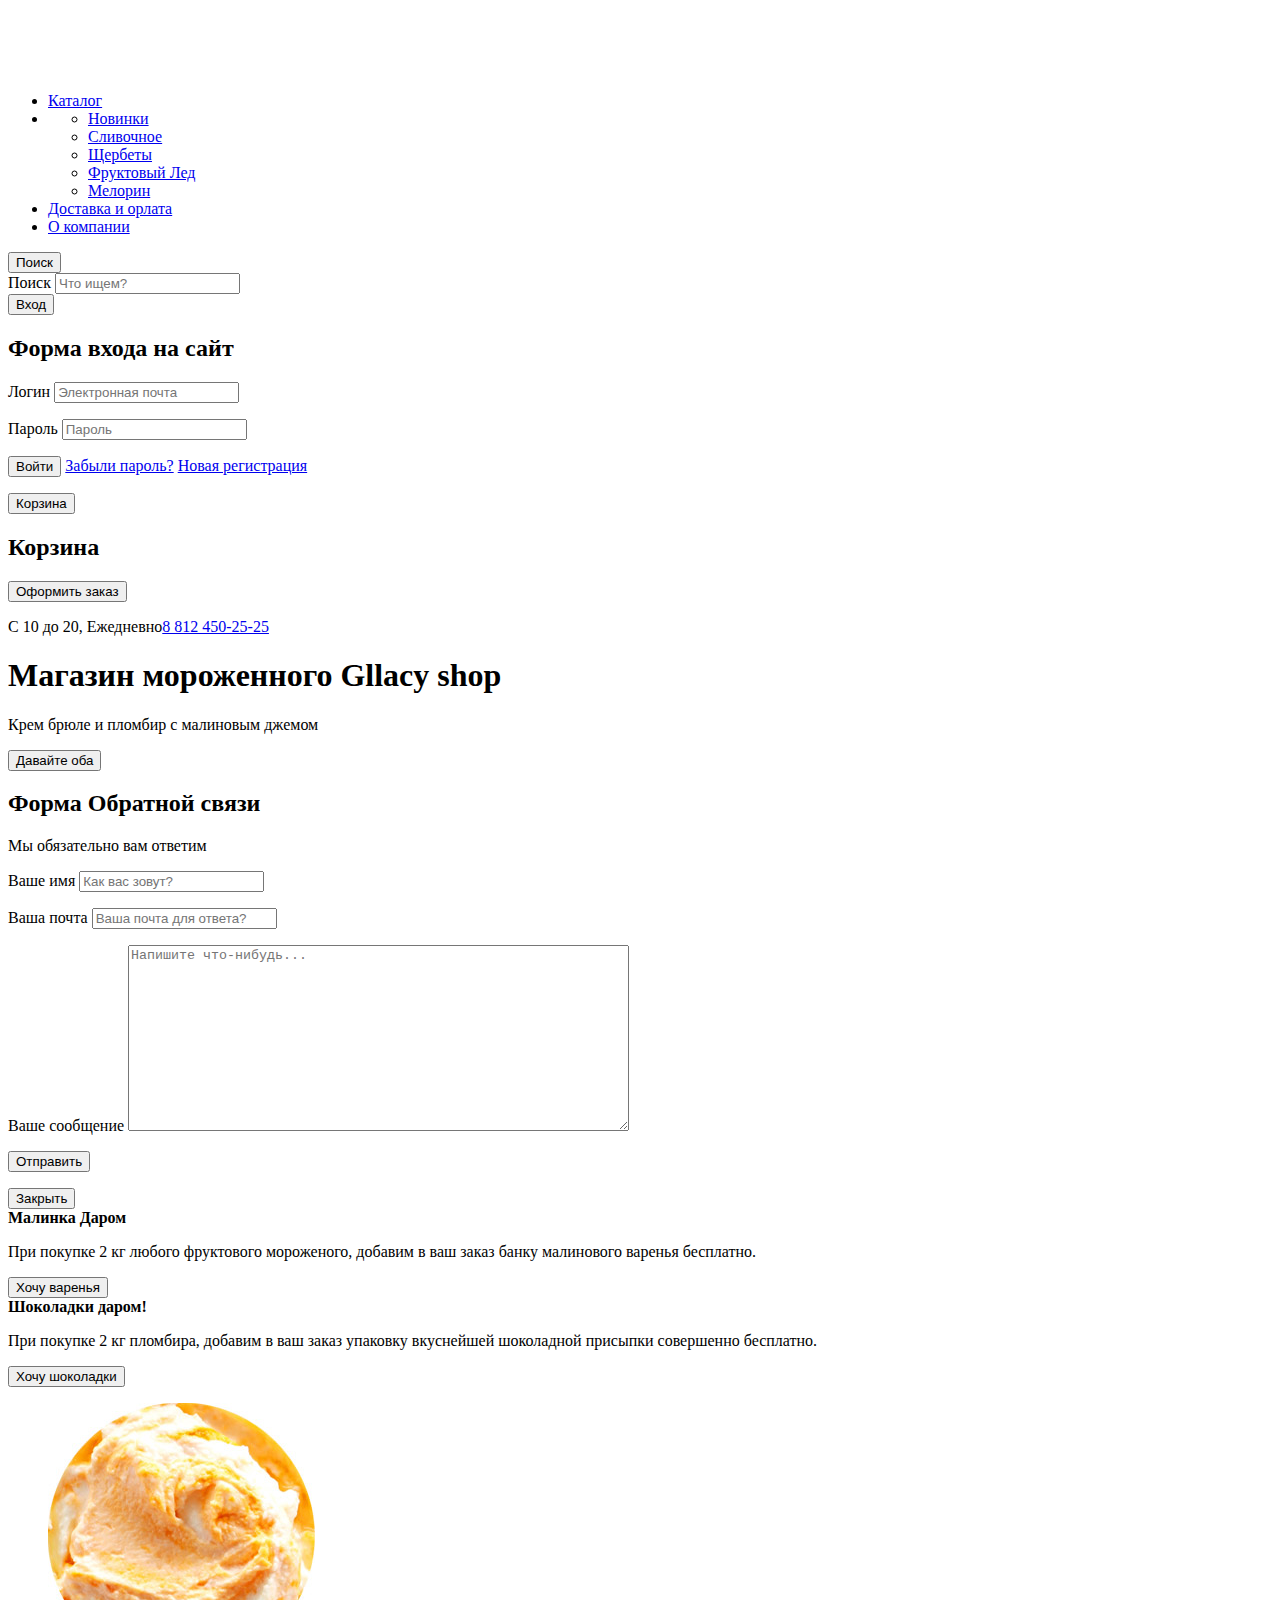
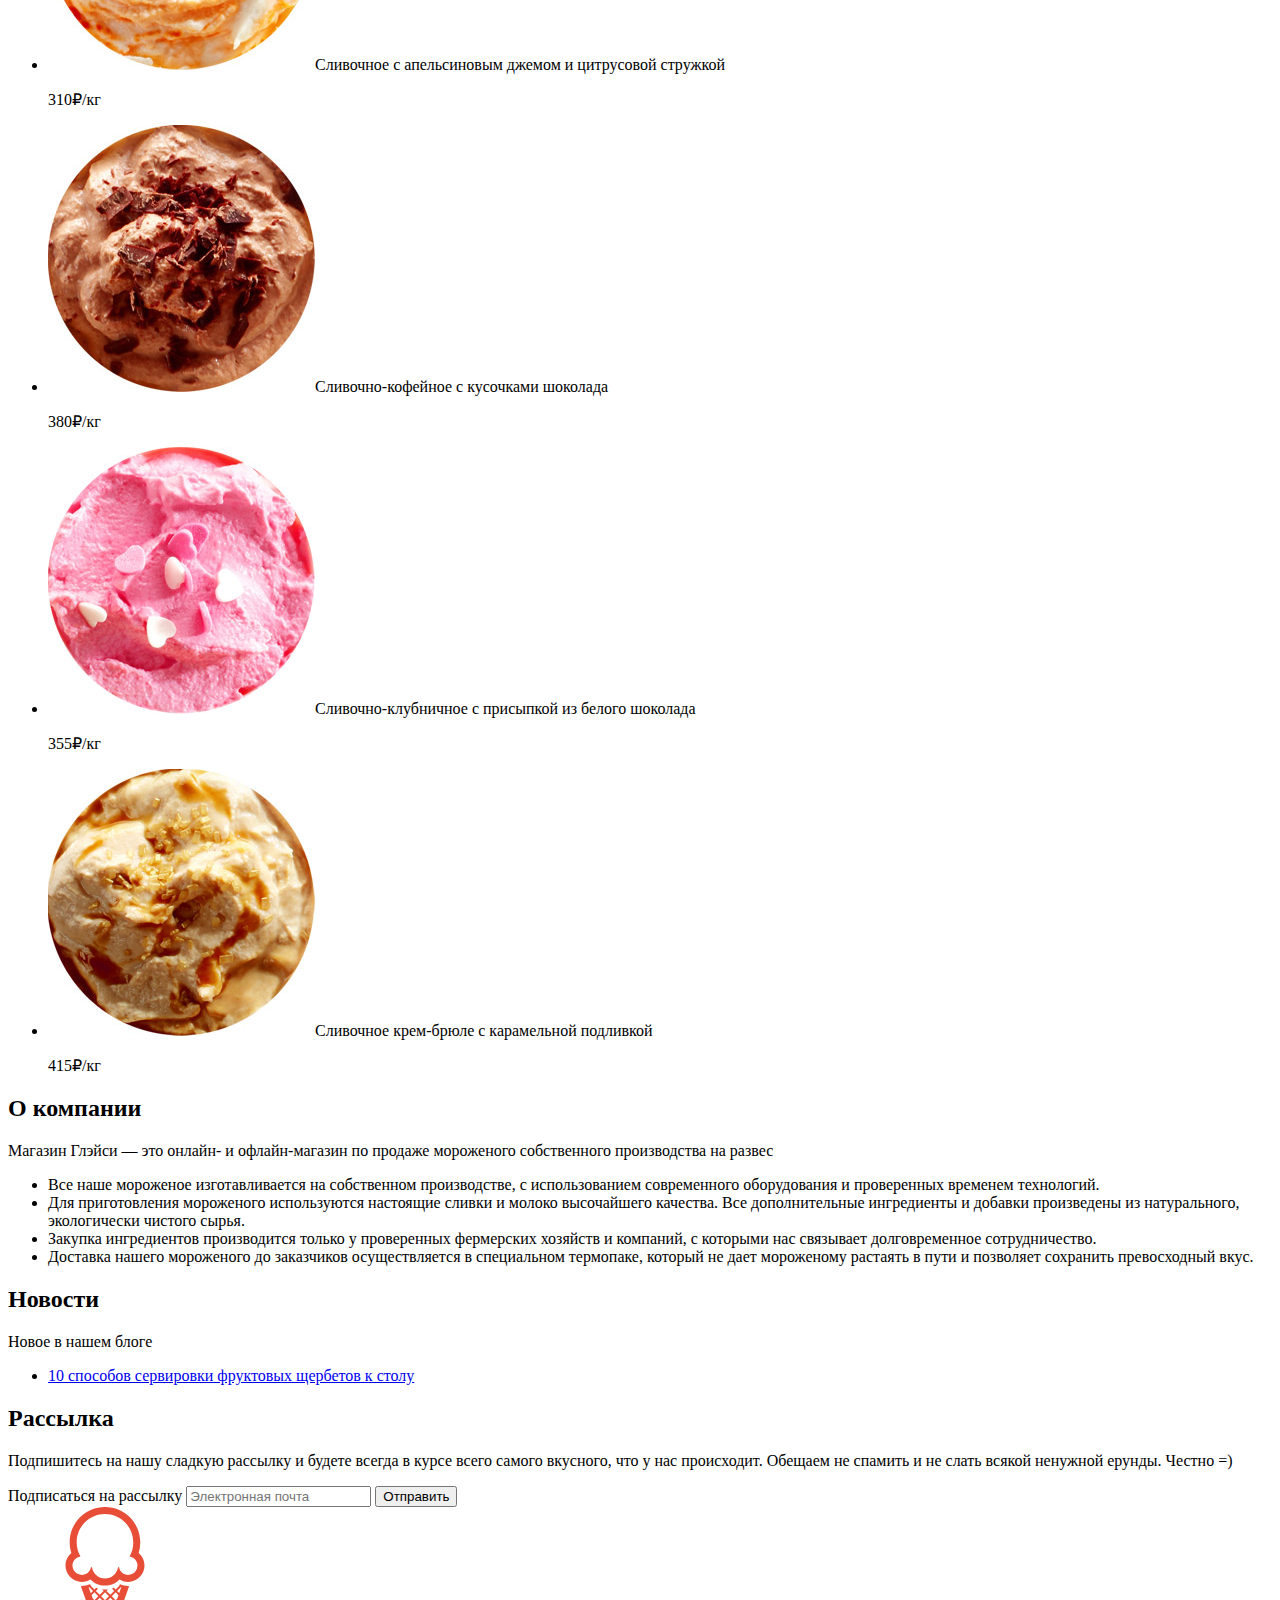
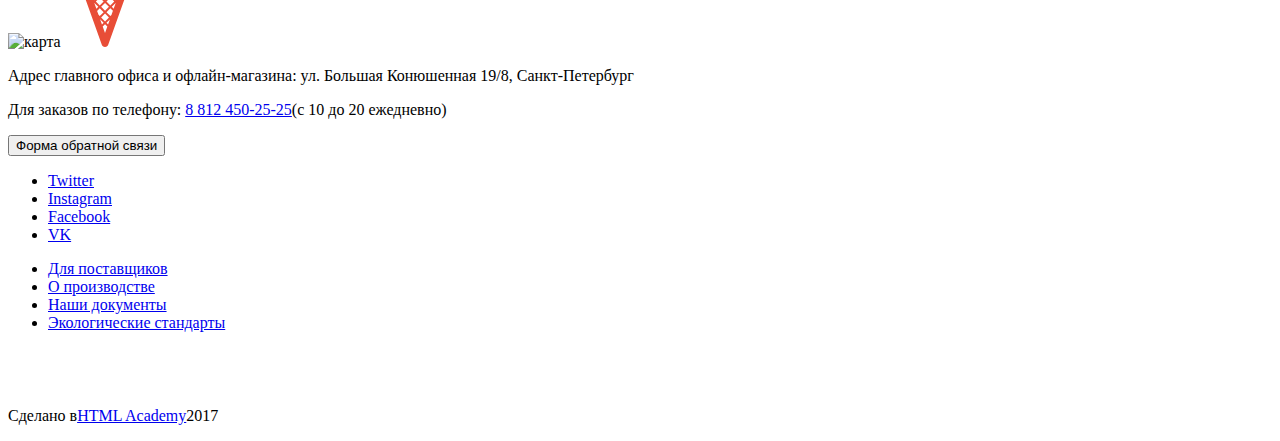
==== index.html @ 289594b0 "Исправил замечания к 4ой лекции" ====
<!DOCTYPE html>
<html lang="ru">
  <head>
    <meta charset="utf-8">
    <title>HTML Academy: Глейси</title>
  </head>
  <body>
<header class="main-header">
  <nav class="main-navigation">
    <a class="main-logo" href="#"><img src="img/svg/logo.svg" width="154" height="64" alt="логотип gllacy"></a>
    <ul class="site-navigation">
      <li><a href="catalog.html">Каталог</a></li>
      <li>
        <ul class="modal-list">
         <li><a href="#">Новинки</a></li>
         <li><a href="#">Сливочное</a></li>
         <li><a href="#">Щербеты</a></li>
         <li><a href="#">Фруктовый Лед</a></li>
         <li><a href="#">Мелорин</a></li>
        </ul>
      </li>
      <li><a href="delivery.html">Доставка и орлата</a></li>
      <li><a href="about.html">О компании</a></li>
    </ul>
    <div class="user-navigation">
      <button class="btn-search" type="button" name="search">Поиск</button>
      <section class="modal modal-search">
          <label class="visually-hidden" for="search-user">Поиск</label>
          <input type="search" name="search" id="search-user" placeholder="Что ищем?">
      </section>
      <button class="btn-login" type="button" name="login">Вход</button>
      <section class="modal modal-login">
          <h2 class="visually-hidden">Форма входа на сайт</h2>
          <form class="login-form" action="https://echo.htmlacademy.ru/" method="post">
            <p>
              <label class="visually-hidden" for="login-user">Логин</label>
              <input class="login-form-user" type="text" name="login" id="login-user" placeholder="Электронная почта">
            </p>
            <p>
              <label class="visually-hidden" for="password-user">Пароль</label>
              <input class="login-form-password" type="password" name="password" id="password-user" placeholder="Пароль">
            </p>
            <p>
              <button class="button" type="submit" name="button">Войти</button>
              <a class="restore" href="#">Забыли пароль?</a>
              <a class="register" href="#">Новая регистрация</a>
            </p>
          </form>
      </section>
      <button class="btn-cart" type="button" name="cart">Корзина</button>
      <section class="madal modal-cart">
          <h2 class="visually-hidden">Корзина</h2>
          <button class="button" type="button" name="button">Оформить заказ</button>
      </section>
    </div>
    <div class="info-phone">
      <p>С 10 до 20, Ежедневно<a href="tel:88124502525">8 812 450-25-25</a></p>
    </div>
  </nav>
</header>
<main class="container">
  <h1 class="visually-hidden">Магазин мороженного Gllacy shop</h1>
  <div class="slider">
    <p>Крем брюле и пломбир с малиновым джемом</p>
     <button type="button" name="button">Давайте оба</button>
     <section class="modal modal-mailout">
       <h2 class="visually-hidden">Форма Обратной связи</h2>
       <p>Мы обязательно вам ответим</p>
          <form class="mailout-form" action="https://echo.htmlacademy.ru/" method="post">
            <p>
               <label class="visually-hidden">Ваше имя
                  <input class="name-form-mailout" type="text" name="nameuser" placeholder="Как вас зовут?">
               </label>
           </p>
           <p>
              <label class="visually-hidden">Ваша почта
                 <input class="name-form-mailout" type="text" name="mailuser" placeholder="Ваша почта для ответа?">
              </label>
           </p>
           <p>
              <label class="visually-hidden">Ваше сообщение
                 <textarea name="comment" rows="12" cols="60" placeholder="Напишите что-нибудь..."></textarea>
              </label>
           </p>
           <p>
             <button class="button" type="submit" name="button">Отправить</button>
           </p>
       </form>
        <button class="modal-close" type="button" name="button">Закрыть</button>
     </section>
  </div>
  <section class="banners">
    <div class="banner-one">
      <b>Малинка Даром</b>
      <p>При покупке 2 кг любого фруктового мороженого, добавим в ваш заказ банку малинового варенья бесплатно.</p>
      <button type="button" name="want-jam">Хочу варенья</button>
    </div>
    <div class="banner-two">
      <b>Шоколадки даром!</b>
      <p>При покупке 2 кг пломбира, добавим в ваш заказ упаковку вкуснейшей шоколадной присыпки совершенно бесплатно.</p>
      <button type="button" name="want-chocolate">Хочу шоколадки</button>
    </div>
  </section>
  <section class="products-index">
    <ul class="products">
      <li><img src="img/orange.jpg" alt="1">Сливочное с апельсиновым джемом и цитрусовой стружкой<p>310₽<span>/кг</span></p></li>
      <li><img src="img/coffe.jpg" alt="2">Сливочно-кофейное с кусочками шоколада<p>380₽<span>/кг</span></p></li>
      <li><img src="img/strawberry.jpg" alt="3">Сливочно-клубничное с присыпкой из белого шоколада<p>355₽<span>/кг</span></p></li>
      <li><img src="img/creamy.jpg" alt="4">Сливочное крем-брюле с карамельной подливкой<p>415₽<span>/кг</span></p></li>
    </ul>
  </section>
  <section class="about-us">
   <h2 class="visually-hidden">О компании</h2>
   <p>Магазин Глэйси — это онлайн- и офлайн-магазин по продаже мороженого собственного производства на развес</p>
   <ul class="our-features">
     <li>Все наше мороженое изготавливается на собственном производстве, с использованием современного оборудования
        и проверенных временем технологий.</li>
     <li>Для приготовления мороженого используются настоящие сливки и молоко высочайшего качества. Все дополнительные
        ингредиенты и добавки произведены из натурального, экологически чистого сырья.</li>
     <li>Закупка ингредиентов  производится только у проверенных фермерских хозяйств и компаний, с которыми нас связывает
        долговременное сотрудничество.</li>
     <li>Доставка нашего мороженого до заказчиков осуществляется в специальном термопаке, который не дает мороженому растаять
        в пути и позволяет сохранить превосходный вкус.</li>
   </ul>
  </section>
  <article class="news-box">
    <h2 class="visually-hidden">Новости</h2>
    <p>Новое в нашем блоге</p>
    <ul class="news-list">
      <li><a href="news.html">10 способов сервировки фруктовых щербетов к столу</a></li>
    </ul>
  </article>
  <section class="mailing-out">
    <h2 class="visually-hidden">Рассылка</h2>
    <p>Подпишитесь на нашу сладкую рассылку и будете всегда в курсе всего самого вкусного, что у нас происходит. Обещаем
       не спамить и не слать всякой ненужной ерунды. Честно =)</p>
     <form class="mailing-form" action="https://echo.htmlacademy.ru/" method="post">
        <label class="visually-hidden" for="mail-form">Подписаться на рассылку</label>
        <input type="text" name="mailout" id="mail-form" placeholder="Электронная почта">
        <button class="button" type="submit" name="button">Отправить</button>
     </form>
  </section>
  <section class="map-info">
    <img src="img/map.jpg" alt="карта">
    <img src="img/pin.svg" alt="маркер">
    <div class="form-adress">
      <p>Адрес главного офиса и офлайн-магазина:
         <span class="adress">ул. Большая Конюшенная 19/8, Санкт-Петербург</span></p>
      <p>Для заказов по телефону:
        <span class="phone"> <a href="tel:88124502525">8 812 450-25-25</a></span>(с 10 до 20 ежедневно)</p>
        <button type="button" name="feedback form">Форма обратной связи</button>
    </div>
  </section>
</main>
<footer class="main-footer">
  <div class="social-footer">
   <ul>
     <li><a href="#">Twitter</a></li>
     <li><a href="#">Instagram</a></li>
     <li><a href="#">Facebook</a></li>
     <li><a href="#">VK</a></li>
   </ul>
 </div>
 <div class="footer-menu">
   <ul>
     <li><a href="#">Для поставщиков</a></li>
     <li><a href="#">О производстве</a></li>
     <li><a href="#">Наши документы</a></li>
     <li><a href="#">Экологические стандарты</a></li>
   </ul>
  </div>
  <div class="made-in">
    <a href="https://htmlacademy.ru/"><img src="img/svg/logoacademy.svg" width="108" height="39" alt="логотип htmlacademy"></a>
    <p>Сделано в<a href="https://htmlacademy.ru/">HTML Academy</a>2017</p>
  </div>
</footer>
  </body>
</html>
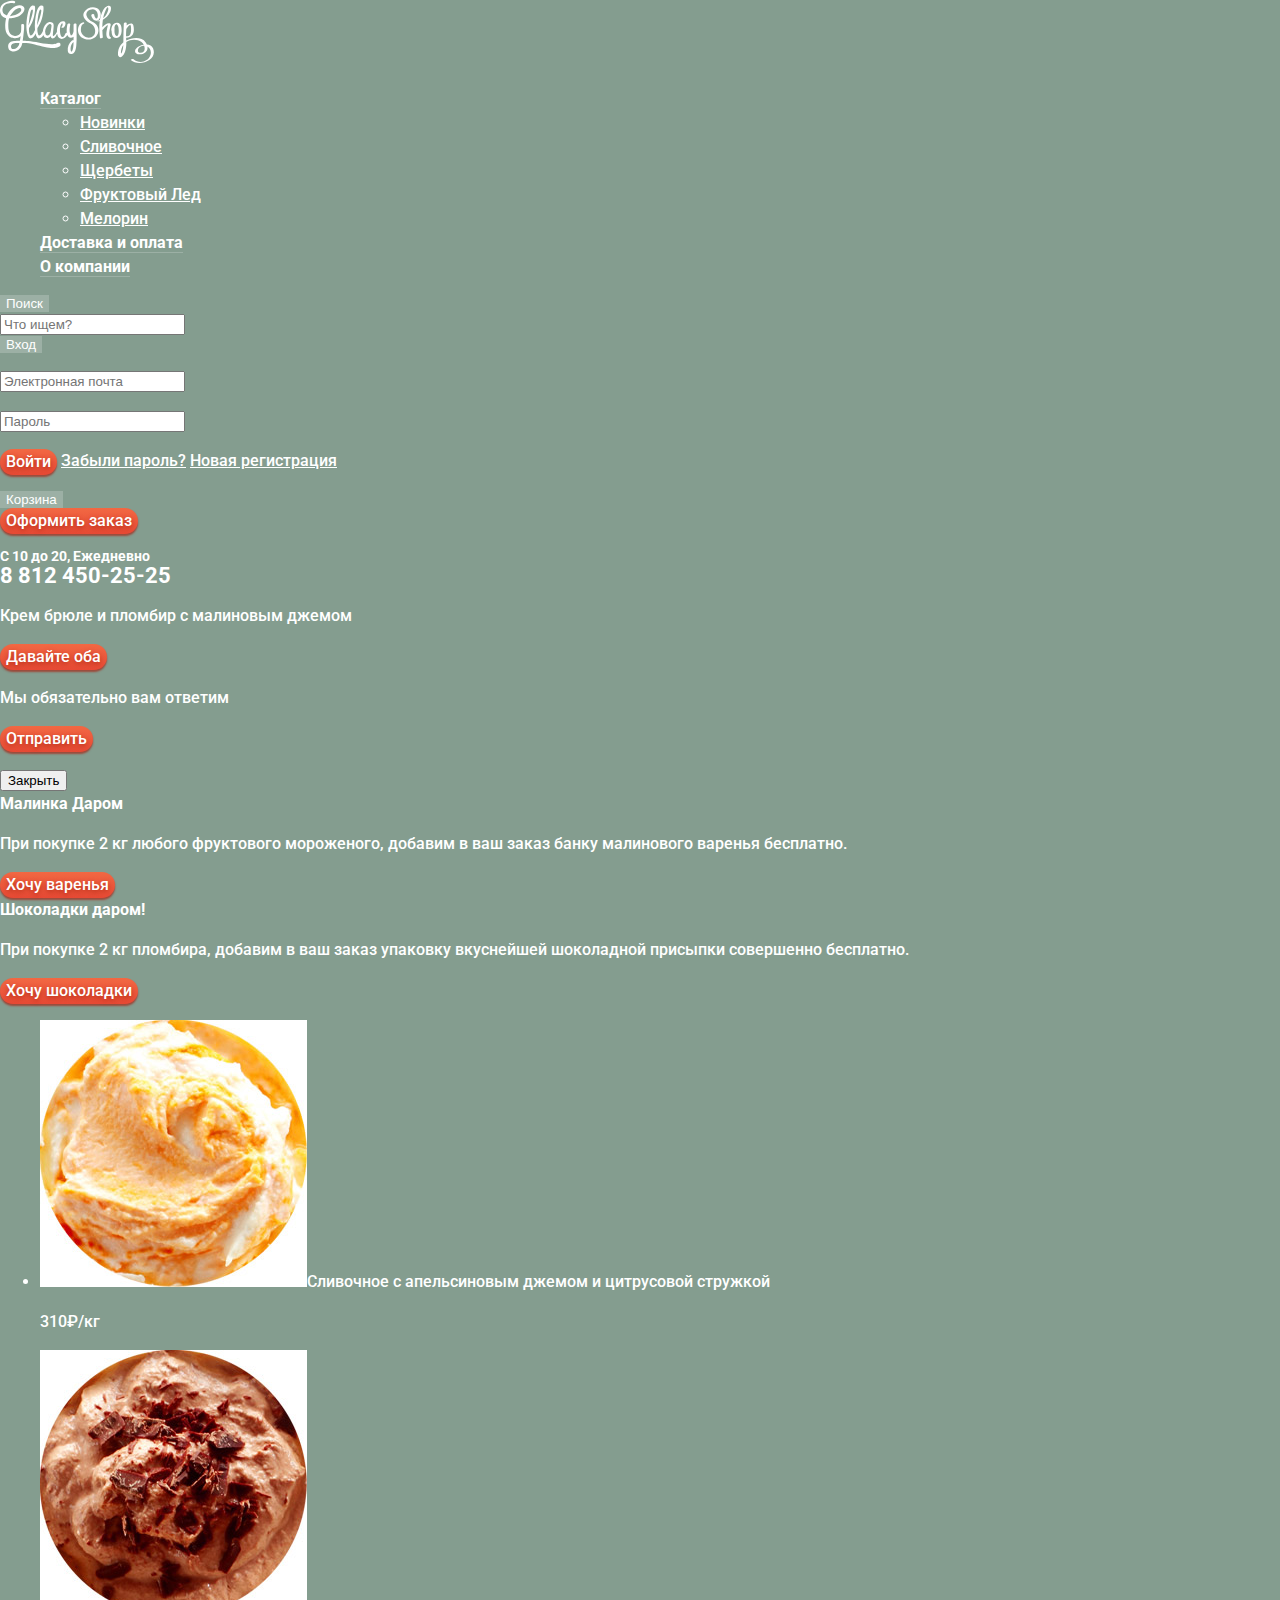
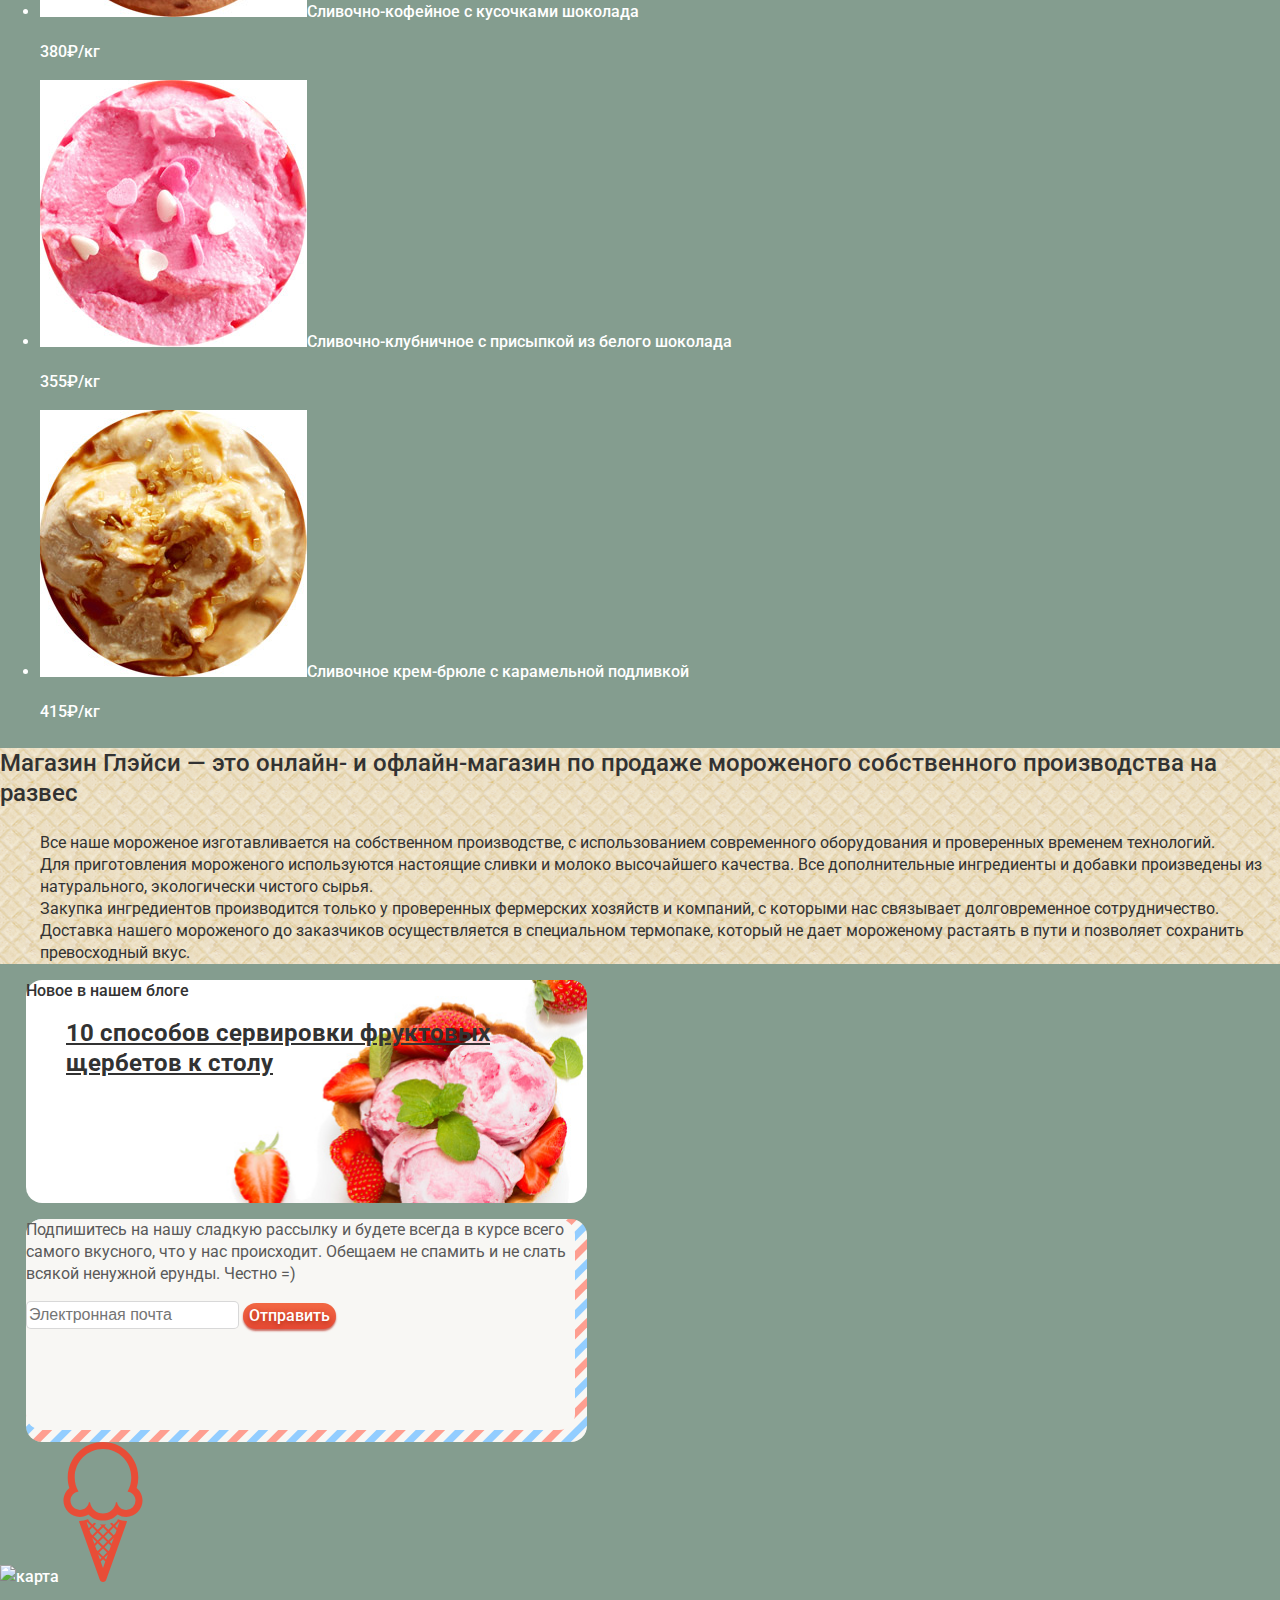
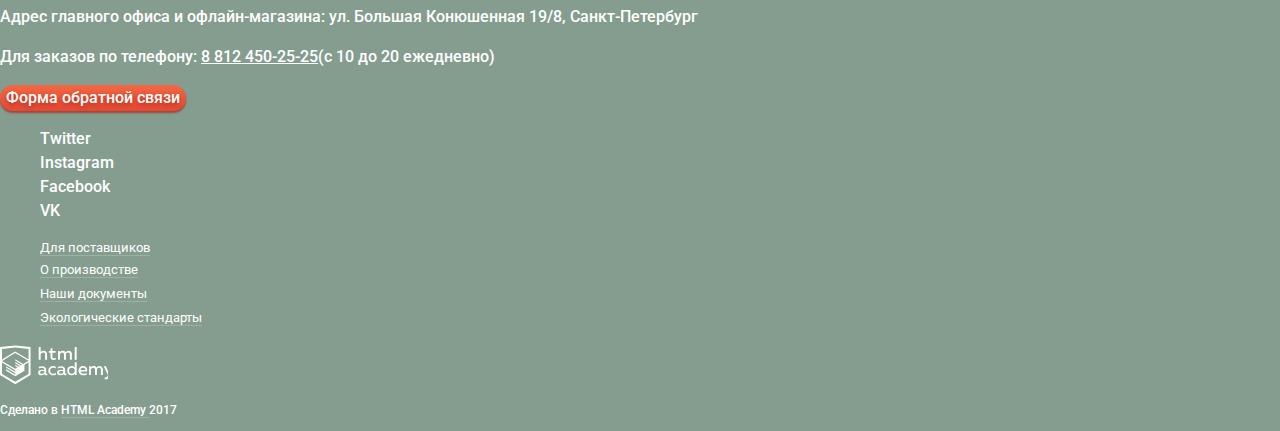
==== commit d1ef68b2: "Выполнил 5 задание" ====
--- a/index.html
+++ b/index.html
@@ -1,35 +1,40 @@
 <!DOCTYPE html>
 <html lang="ru">
-  <head>
-    <meta charset="utf-8">
-    <title>HTML Academy: Глейси</title>
-  </head>
-  <body>
-<header class="main-header">
-  <nav class="main-navigation">
-    <a class="main-logo" href="#"><img src="img/svg/logo.svg" width="154" height="64" alt="логотип gllacy"></a>
-    <ul class="site-navigation">
-      <li><a href="catalog.html">Каталог</a></li>
-      <li>
-        <ul class="modal-list">
-         <li><a href="#">Новинки</a></li>
-         <li><a href="#">Сливочное</a></li>
-         <li><a href="#">Щербеты</a></li>
-         <li><a href="#">Фруктовый Лед</a></li>
-         <li><a href="#">Мелорин</a></li>
-        </ul>
-      </li>
-      <li><a href="delivery.html">Доставка и орлата</a></li>
-      <li><a href="about.html">О компании</a></li>
-    </ul>
-    <div class="user-navigation">
-      <button class="btn-search" type="button" name="search">Поиск</button>
-      <section class="modal modal-search">
+
+<head>
+  <meta charset="utf-8">
+  <title>HTML Academy: Глейси</title>
+  <link href="https://fonts.googleapis.com/css?family=Roboto:400,500,700&amp;subset=cyrillic" rel="stylesheet">
+  <link href="css/normalize.css" rel="stylesheet">
+  <link rel="stylesheet" href="css/style.css">
+</head>
+
+<body>
+  <header class="main-header">
+    <nav class="main-navigation">
+      <a class="main-logo" href="#"><img src="img/svg/logo.svg" width="154" height="64" alt="логотип gllacy"></a>
+      <ul class="site-navigation">
+        <li><a href="catalog.html">Каталог</a></li>
+        <li>
+          <ul class="modal-list">
+            <li><a href="#">Новинки</a></li>
+            <li><a href="#">Сливочное</a></li>
+            <li><a href="#">Щербеты</a></li>
+            <li><a href="#">Фруктовый Лед</a></li>
+            <li><a href="#">Мелорин</a></li>
+          </ul>
+        </li>
+        <li><a href="delivery.html">Доставка и оплата</a></li>
+        <li><a href="about.html">О компании</a></li>
+      </ul>
+      <div class="user-navigation">
+        <button class="btn-search btn" type="button" name="search">Поиск</button>
+        <section class="modal modal-search">
           <label class="visually-hidden" for="search-user">Поиск</label>
           <input type="search" name="search" id="search-user" placeholder="Что ищем?">
-      </section>
-      <button class="btn-login" type="button" name="login">Вход</button>
-      <section class="modal modal-login">
+        </section>
+        <button class="btn-login btn" type="button" name="login">Вход</button>
+        <section class="modal modal-login">
           <h2 class="visually-hidden">Форма входа на сайт</h2>
           <form class="login-form" action="https://echo.htmlacademy.ru/" method="post">
             <p>
@@ -46,133 +51,140 @@
               <a class="register" href="#">Новая регистрация</a>
             </p>
           </form>
-      </section>
-      <button class="btn-cart" type="button" name="cart">Корзина</button>
-      <section class="madal modal-cart">
+        </section>
+        <button class="btn-cart btn" type="button" name="cart">Корзина</button>
+        <section class="madal modal-cart">
           <h2 class="visually-hidden">Корзина</h2>
           <button class="button" type="button" name="button">Оформить заказ</button>
+        </section>
+      </div>
+      <div class="info-phone">
+        <p>С 10 до 20, Ежедневно<br><a href="tel:88124502525">8 812 450-25-25</a></p>
+      </div>
+    </nav>
+  </header>
+  <main class="container">
+    <h1 class="visually-hidden">Магазин мороженного Gllacy shop</h1>
+    <div class="slider">
+      <p>Крем брюле и пломбир с малиновым джемом</p>
+      <button class="button" type="button" name="button">Давайте оба</button>
+      <section class="modal modal-mailout">
+        <h2 class="visually-hidden">Форма Обратной связи</h2>
+        <p>Мы обязательно вам ответим</p>
+        <form class="mailout-form" action="https://echo.htmlacademy.ru/" method="post">
+          <p>
+            <label class="visually-hidden">Ваше имя
+              <input class="name-form-mailout" type="text" name="nameuser" placeholder="Как вас зовут?">
+            </label>
+          </p>
+          <p>
+            <label class="visually-hidden">Ваша почта
+              <input class="name-form-mailout" type="text" name="mailuser" placeholder="Ваша почта для ответа?">
+            </label>
+          </p>
+          <p>
+            <label class="visually-hidden">Ваше сообщение
+              <textarea name="comment" rows="12" cols="60" placeholder="Напишите что-нибудь..."></textarea>
+            </label>
+          </p>
+          <p>
+            <button class="button" type="submit" name="button">Отправить</button>
+          </p>
+        </form>
+        <button class="modal-close" type="button" name="button">Закрыть</button>
       </section>
     </div>
-    <div class="info-phone">
-      <p>С 10 до 20, Ежедневно<a href="tel:88124502525">8 812 450-25-25</a></p>
-    </div>
-  </nav>
-</header>
-<main class="container">
-  <h1 class="visually-hidden">Магазин мороженного Gllacy shop</h1>
-  <div class="slider">
-    <p>Крем брюле и пломбир с малиновым джемом</p>
-     <button type="button" name="button">Давайте оба</button>
-     <section class="modal modal-mailout">
-       <h2 class="visually-hidden">Форма Обратной связи</h2>
-       <p>Мы обязательно вам ответим</p>
-          <form class="mailout-form" action="https://echo.htmlacademy.ru/" method="post">
-            <p>
-               <label class="visually-hidden">Ваше имя
-                  <input class="name-form-mailout" type="text" name="nameuser" placeholder="Как вас зовут?">
-               </label>
-           </p>
-           <p>
-              <label class="visually-hidden">Ваша почта
-                 <input class="name-form-mailout" type="text" name="mailuser" placeholder="Ваша почта для ответа?">
-              </label>
-           </p>
-           <p>
-              <label class="visually-hidden">Ваше сообщение
-                 <textarea name="comment" rows="12" cols="60" placeholder="Напишите что-нибудь..."></textarea>
-              </label>
-           </p>
-           <p>
-             <button class="button" type="submit" name="button">Отправить</button>
-           </p>
-       </form>
-        <button class="modal-close" type="button" name="button">Закрыть</button>
-     </section>
-  </div>
-  <section class="banners">
-    <div class="banner-one">
-      <b>Малинка Даром</b>
-      <p>При покупке 2 кг любого фруктового мороженого, добавим в ваш заказ банку малинового варенья бесплатно.</p>
-      <button type="button" name="want-jam">Хочу варенья</button>
-    </div>
-    <div class="banner-two">
-      <b>Шоколадки даром!</b>
-      <p>При покупке 2 кг пломбира, добавим в ваш заказ упаковку вкуснейшей шоколадной присыпки совершенно бесплатно.</p>
-      <button type="button" name="want-chocolate">Хочу шоколадки</button>
-    </div>
-  </section>
-  <section class="products-index">
-    <ul class="products">
-      <li><img src="img/orange.jpg" alt="1">Сливочное с апельсиновым джемом и цитрусовой стружкой<p>310₽<span>/кг</span></p></li>
-      <li><img src="img/coffe.jpg" alt="2">Сливочно-кофейное с кусочками шоколада<p>380₽<span>/кг</span></p></li>
-      <li><img src="img/strawberry.jpg" alt="3">Сливочно-клубничное с присыпкой из белого шоколада<p>355₽<span>/кг</span></p></li>
-      <li><img src="img/creamy.jpg" alt="4">Сливочное крем-брюле с карамельной подливкой<p>415₽<span>/кг</span></p></li>
-    </ul>
-  </section>
-  <section class="about-us">
-   <h2 class="visually-hidden">О компании</h2>
-   <p>Магазин Глэйси — это онлайн- и офлайн-магазин по продаже мороженого собственного производства на развес</p>
-   <ul class="our-features">
-     <li>Все наше мороженое изготавливается на собственном производстве, с использованием современного оборудования
-        и проверенных временем технологий.</li>
-     <li>Для приготовления мороженого используются настоящие сливки и молоко высочайшего качества. Все дополнительные
-        ингредиенты и добавки произведены из натурального, экологически чистого сырья.</li>
-     <li>Закупка ингредиентов  производится только у проверенных фермерских хозяйств и компаний, с которыми нас связывает
-        долговременное сотрудничество.</li>
-     <li>Доставка нашего мороженого до заказчиков осуществляется в специальном термопаке, который не дает мороженому растаять
-        в пути и позволяет сохранить превосходный вкус.</li>
-   </ul>
-  </section>
-  <article class="news-box">
-    <h2 class="visually-hidden">Новости</h2>
-    <p>Новое в нашем блоге</p>
-    <ul class="news-list">
-      <li><a href="news.html">10 способов сервировки фруктовых щербетов к столу</a></li>
-    </ul>
-  </article>
-  <section class="mailing-out">
-    <h2 class="visually-hidden">Рассылка</h2>
-    <p>Подпишитесь на нашу сладкую рассылку и будете всегда в курсе всего самого вкусного, что у нас происходит. Обещаем
-       не спамить и не слать всякой ненужной ерунды. Честно =)</p>
-     <form class="mailing-form" action="https://echo.htmlacademy.ru/" method="post">
+    <section class="banners">
+      <div class="banner-one">
+        <b>Малинка Даром</b>
+        <p>При покупке 2 кг любого фруктового мороженого, добавим в ваш заказ банку малинового варенья бесплатно.</p>
+        <button class="button" type="button" name="want-jam">Хочу варенья</button>
+      </div>
+      <div class="banner-two">
+        <b>Шоколадки даром!</b>
+        <p>При покупке 2 кг пломбира, добавим в ваш заказ упаковку вкуснейшей шоколадной присыпки совершенно бесплатно.</p>
+        <button class="button" type="button" name="want-chocolate">Хочу шоколадки</button>
+      </div>
+    </section>
+    <section class="products-index">
+      <ul class="products">
+        <li><img src="img/orange.jpg" alt="1">Сливочное с апельсиновым джемом и цитрусовой стружкой<p>310₽<span>/кг</span></p>
+        </li>
+        <li><img src="img/coffe.jpg" alt="2">Сливочно-кофейное с кусочками шоколада<p>380₽<span>/кг</span></p>
+        </li>
+        <li><img src="img/strawberry.jpg" alt="3">Сливочно-клубничное с присыпкой из белого шоколада<p>355₽<span>/кг</span></p>
+        </li>
+        <li><img src="img/creamy.jpg" alt="4">Сливочное крем-брюле с карамельной подливкой<p>415₽<span>/кг</span></p>
+        </li>
+      </ul>
+    </section>
+    <section class="about-us">
+      <h2 class="visually-hidden">О компании</h2>
+      <p>Магазин Глэйси — это онлайн- и офлайн-магазин по продаже мороженого собственного производства на развес</p>
+      <ul class="our-features">
+        <li>Все наше мороженое изготавливается на собственном производстве, с использованием современного оборудования
+          и проверенных временем технологий.</li>
+        <li>Для приготовления мороженого используются настоящие сливки и молоко высочайшего качества. Все дополнительные
+          ингредиенты и добавки произведены из натурального, экологически чистого сырья.</li>
+        <li>Закупка ингредиентов производится только у проверенных фермерских хозяйств и компаний, с которыми нас связывает
+          долговременное сотрудничество.</li>
+        <li>Доставка нашего мороженого до заказчиков осуществляется в специальном термопаке, который не дает мороженому растаять
+          в пути и позволяет сохранить превосходный вкус.</li>
+      </ul>
+    </section>
+    <article class="news-box">
+      <h2 class="visually-hidden">Новости</h2>
+      <p>Новое в нашем блоге</p>
+      <ul class="news-list">
+        <li><a href="news.html">10 способов сервировки фруктовых щербетов к столу</a></li>
+      </ul>
+    </article>
+    <div class="mailout-container">
+    <section class="mailing-out">
+      <h2 class="visually-hidden">Рассылка</h2>
+      <p>Подпишитесь на нашу сладкую рассылку и будете всегда в курсе всего самого вкусного, что у нас происходит. Обещаем
+        не спамить и не слать всякой ненужной ерунды. Честно =)</p>
+      <form class="mailing-form" action="https://echo.htmlacademy.ru/" method="post">
         <label class="visually-hidden" for="mail-form">Подписаться на рассылку</label>
         <input type="text" name="mailout" id="mail-form" placeholder="Электронная почта">
         <button class="button" type="submit" name="button">Отправить</button>
-     </form>
-  </section>
-  <section class="map-info">
-    <img src="img/map.jpg" alt="карта">
-    <img src="img/pin.svg" alt="маркер">
-    <div class="form-adress">
-      <p>Адрес главного офиса и офлайн-магазина:
-         <span class="adress">ул. Большая Конюшенная 19/8, Санкт-Петербург</span></p>
-      <p>Для заказов по телефону:
-        <span class="phone"> <a href="tel:88124502525">8 812 450-25-25</a></span>(с 10 до 20 ежедневно)</p>
-        <button type="button" name="feedback form">Форма обратной связи</button>
+      </form>
+    </section>
     </div>
-  </section>
-</main>
-<footer class="main-footer">
-  <div class="social-footer">
-   <ul>
-     <li><a href="#">Twitter</a></li>
-     <li><a href="#">Instagram</a></li>
-     <li><a href="#">Facebook</a></li>
-     <li><a href="#">VK</a></li>
-   </ul>
- </div>
- <div class="footer-menu">
-   <ul>
-     <li><a href="#">Для поставщиков</a></li>
-     <li><a href="#">О производстве</a></li>
-     <li><a href="#">Наши документы</a></li>
-     <li><a href="#">Экологические стандарты</a></li>
-   </ul>
-  </div>
-  <div class="made-in">
-    <a href="https://htmlacademy.ru/"><img src="img/svg/logoacademy.svg" width="108" height="39" alt="логотип htmlacademy"></a>
-    <p>Сделано в<a href="https://htmlacademy.ru/">HTML Academy</a>2017</p>
-  </div>
-</footer>
-  </body>
+    <section class="map-info">
+      <img src="img/map.jpg" alt="карта">
+      <img src="img/pin.svg" alt="маркер">
+      <div class="form-adress">
+        <p>Адрес главного офиса и офлайн-магазина:
+          <span class="adress">ул. Большая Конюшенная 19/8, Санкт-Петербург</span></p>
+        <p>Для заказов по телефону:
+          <span class="phone"> <a href="tel:88124502525">8 812 450-25-25</a></span>(с 10 до 20 ежедневно)</p>
+        <button class="button" type="button" name="feedback form">Форма обратной связи</button>
+      </div>
+    </section>
+  </main>
+  <footer class="main-footer">
+    <div class="social-footer">
+      <ul>
+        <li><a href="#">Twitter</a></li>
+        <li><a href="#">Instagram</a></li>
+        <li><a href="#">Facebook</a></li>
+        <li><a href="#">VK</a></li>
+      </ul>
+    </div>
+    <div class="footer-menu">
+      <ul>
+        <li><a href="#">Для поставщиков</a></li>
+        <li><a href="#">О производстве</a></li>
+        <li><a href="#">Наши документы</a></li>
+        <li><a href="#">Экологические стандарты</a></li>
+      </ul>
+    </div>
+    <div class="made-in">
+      <a href="https://htmlacademy.ru/"><img src="img/svg/logoacademy.svg" width="108" height="39" alt="логотип htmlacademy"></a>
+      <p>Сделано в <a href="https://htmlacademy.ru/"> HTML Academy </a> 2017</p>
+    </div>
+  </footer>
+</body>
+
 </html>
--- a/css/style.css
+++ b/css/style.css
@@ -0,0 +1,280 @@
+body {
+  margin: 0;
+  padding: 0;
+
+  font-family: "Roboto", sans-serif;
+  font-size: 16px;
+  line-height: 24px;
+  font-weight: 500;
+  color: #ffffff;
+  text-transform: none;
+
+  background-color: #849d8f;
+  background-repeat: no-repeat;
+  background-position: top center;
+}
+
+a {
+  color: #ffffff
+}
+
+.visually-hidden {
+  display: none;
+}
+
+.site-navigation > li > a {
+  font-size: 16px;
+  line-height: 18px;
+  font-weight: 700;
+  color: #ffffff;
+  text-decoration: none;
+  border-bottom: 1px solid rgba(255, 255, 255, 0.2);
+}
+
+.site-navigation {
+  list-style: none;
+}
+
+.site-navigation a:hover,
+.site-navigation a:focus {
+  font: inherit;
+
+  padding: 11px 15px;
+
+  text-align: center;
+  color: #323232;
+  vertical-align: middle;
+  text-transform: none;
+  text-decoration: none;
+
+  background-color: #f7f6f3;
+  border: none;
+  border-radius: 16px;
+}
+
+.btn-search,
+.btn-login,
+.btn-cart {
+  display: block;
+  color: #ffffff;
+  background-color: rgba(255, 255, 255, 0.2);
+  border: none;
+}
+
+.btn:hover,
+.btn:focus {
+  font: inherit;
+
+  padding: 11px 15px;
+
+  text-align: center;
+  color: #323232;
+  vertical-align: middle;
+  text-transform: none;
+  text-decoration: none;
+
+  background-color: #f7f6f3;
+  border: none;
+  border-radius: 16px;
+}
+
+.info-phone p {
+  font-size: 14px;
+  line-height: 16px;
+  font-weight: 700;
+  color: #ffffff;
+}
+
+.info-phone a {
+  font-size: 22px;
+  line-height: 24px;
+  font-weight: 700;
+  color: #ffffff;
+  text-decoration: none;
+}
+
+.about-us {
+  color: #323232;
+  background-image: url("../img/bgseo.png");
+  background-repeat: repeat repeat;
+  background-position: 0 0;
+}
+
+.about-us p {
+  font-size: 24px;
+  line-height: 30px;
+  font-weight: 500;
+  color: #323232;
+}
+
+.our-features {
+  list-style: none;
+}
+
+.our-features li {
+  font-size: 16px;
+  line-height: 22px;
+  font-weight: 400;
+  color: #323232;
+}
+
+.news-box {
+  width: 561px;
+  height: 223px;
+  margin-left: 26px;
+
+  color: #323232;
+  background-color: #ffffff;
+  background-image: url("../img/bgr-news.jpg");
+  background-repeat: no-repeat;
+  background-size: 561px 223px;
+  border-radius: 16px;
+}
+.news-box p {
+  font-size: 16px;
+  line-height: 22px;
+  font-weight: 500;
+  color: #323232;
+}
+
+.news-list {
+  list-style: none;
+}
+
+.news-list a {
+  font-size: 24px;
+  line-height: 30px;
+  font-weight: 700;
+  color: #323232;
+}
+
+.mailout-container {
+  width: 561px;
+  height: 223px;
+  margin-left: 26px;
+  background-image: url("../img/svg/bg-post.svg");
+  background-repeat: no-repeat;
+  background-size: cover;
+  background-color: #ffffff;
+  border-radius: 16px;
+}
+
+.mailing-out {
+  width: 549px;
+  height: 211px;
+  background-color: #f8f7f4;
+  border-radius: 16px;
+}
+
+.mailing-out p {
+  font-size: 16px;
+  line-height: 22px;
+  font-weight: 400;
+  color: #5a5a5a
+}
+.button {
+  font: inherit;
+  text-align: center;
+  color: #ffffff;
+  vertical-align: middle;
+  background-color: #f06341;
+  border: none;
+  border-radius: 16px;
+  box-shadow: 0px 2px 2px 0px rgba(172, 16, 0, 0.6);
+  text-shadow: 0px 2px 5px rgba(160, 32, 11, 0.76);
+  background-image: -moz-linear-gradient( 90deg, rgb(231,74,53) 0%, rgb(242,104,67) 100%);
+  background-image: -webkit-linear-gradient( 90deg, rgb(231,74,53) 0%, rgb(242,104,67) 100%);
+  background-image: -ms-linear-gradient( 90deg, rgb(231,74,53) 0%, rgb(242,104,67) 100%);
+}
+
+.mailing-form input {
+  font-size: 16px;
+  line-height: 24px;
+  font-weight: 400;
+  color: #999999;
+
+  border-radius: 5px;
+  border: 1px solid rgba(178, 178, 178, 0.5);
+  background-color: #ffffff;
+}
+
+.mailing-form input:hover {
+  border: 2px solid rgba(178, 178, 178, 0.5);
+}
+.mailing-form input:focus {
+  border-color: #2e88e4;
+}
+
+.social-footer ul {
+  list-style: none;
+  color: #e6ebe9;
+}
+
+.social-footer a {
+  color: #ffffff;
+  text-decoration: none;
+}
+
+.footer-menu ul {
+  list-style: none;
+}
+
+.footer-menu a {
+  font-size: 13px;
+  line-height: 18px;
+  font-weight: 400;
+  color: #ffffff;
+  text-decoration: none;
+  border-bottom: 1px solid rgba(255, 255, 255, 0.2);
+}
+
+.footer-menu li:first-child {
+  font-size: 13px;
+  line-height: 18px;
+  font-weight: 700;
+}
+
+.made-in {
+  font-size: 12px;
+  line-height: 18px;
+  font-weight: 400px;
+  color: #ffffff;
+}
+
+.made-in p a {
+  text-decoration: none;
+  border-bottom: 1px solid rgba(255, 255, 255, 0.2);
+}
+
+.catalog-items {
+  list-style: none;
+}
+
+.catalog-items img {
+  border-radius: 50%;
+}
+
+.catalog-items a {
+  font-size: 16px;
+  line-height: 22px;
+  font-weight: 500;
+  color: #ffffff;
+  text-decoration: none;
+  border-bottom: 1px solid rgba(255, 255, 255, 0.2);
+}
+
+.catalog-items p {
+  font-size: 45px;
+  line-height: 45px;
+  font-weight: 700;
+  color: #ffffff;
+  text-shadow: 0px 1px 3px rgba(49, 50, 53, 0.5);
+}
+
+.catalog-items span {
+  font-size: 30px;
+  line-height: 45px;
+  font-weight: 700;
+  color: #ffffff;
+  text-shadow: 0px 1px 3px rgba(49, 50, 53, 0.5);
+}
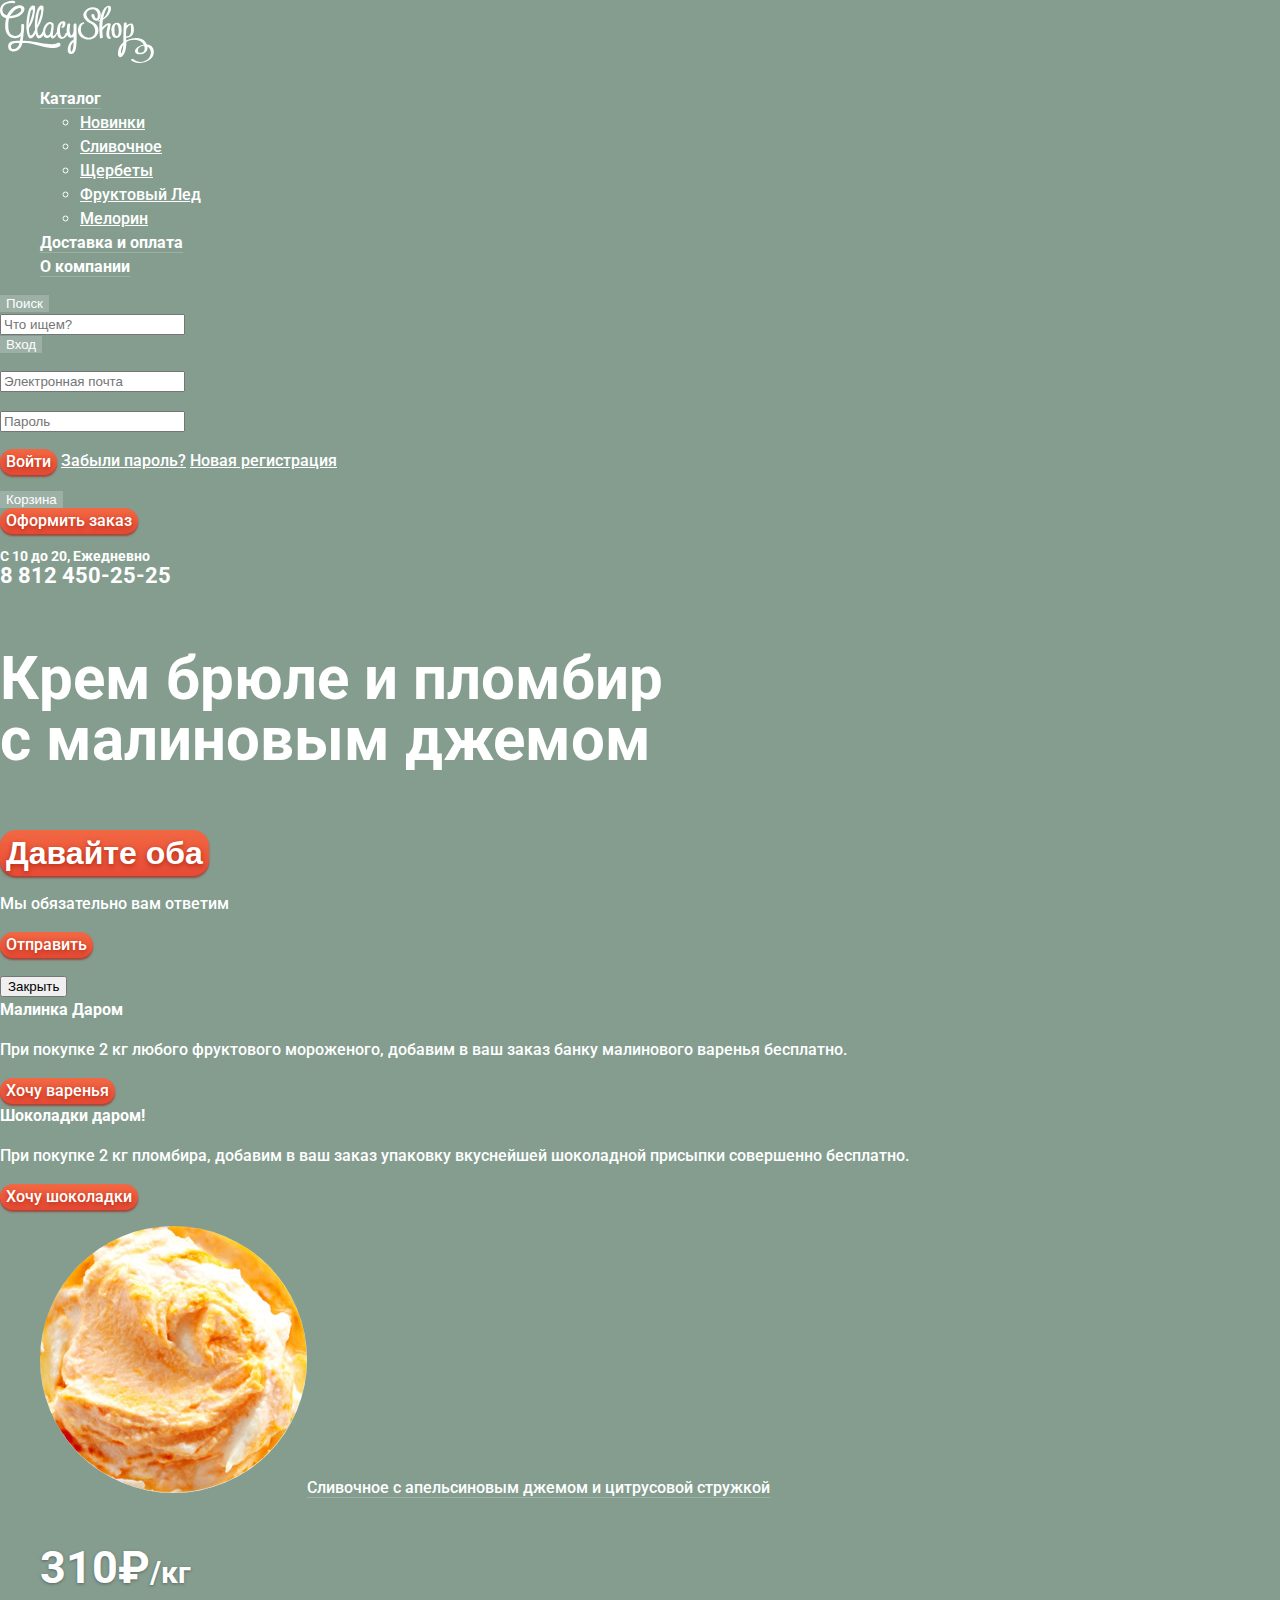
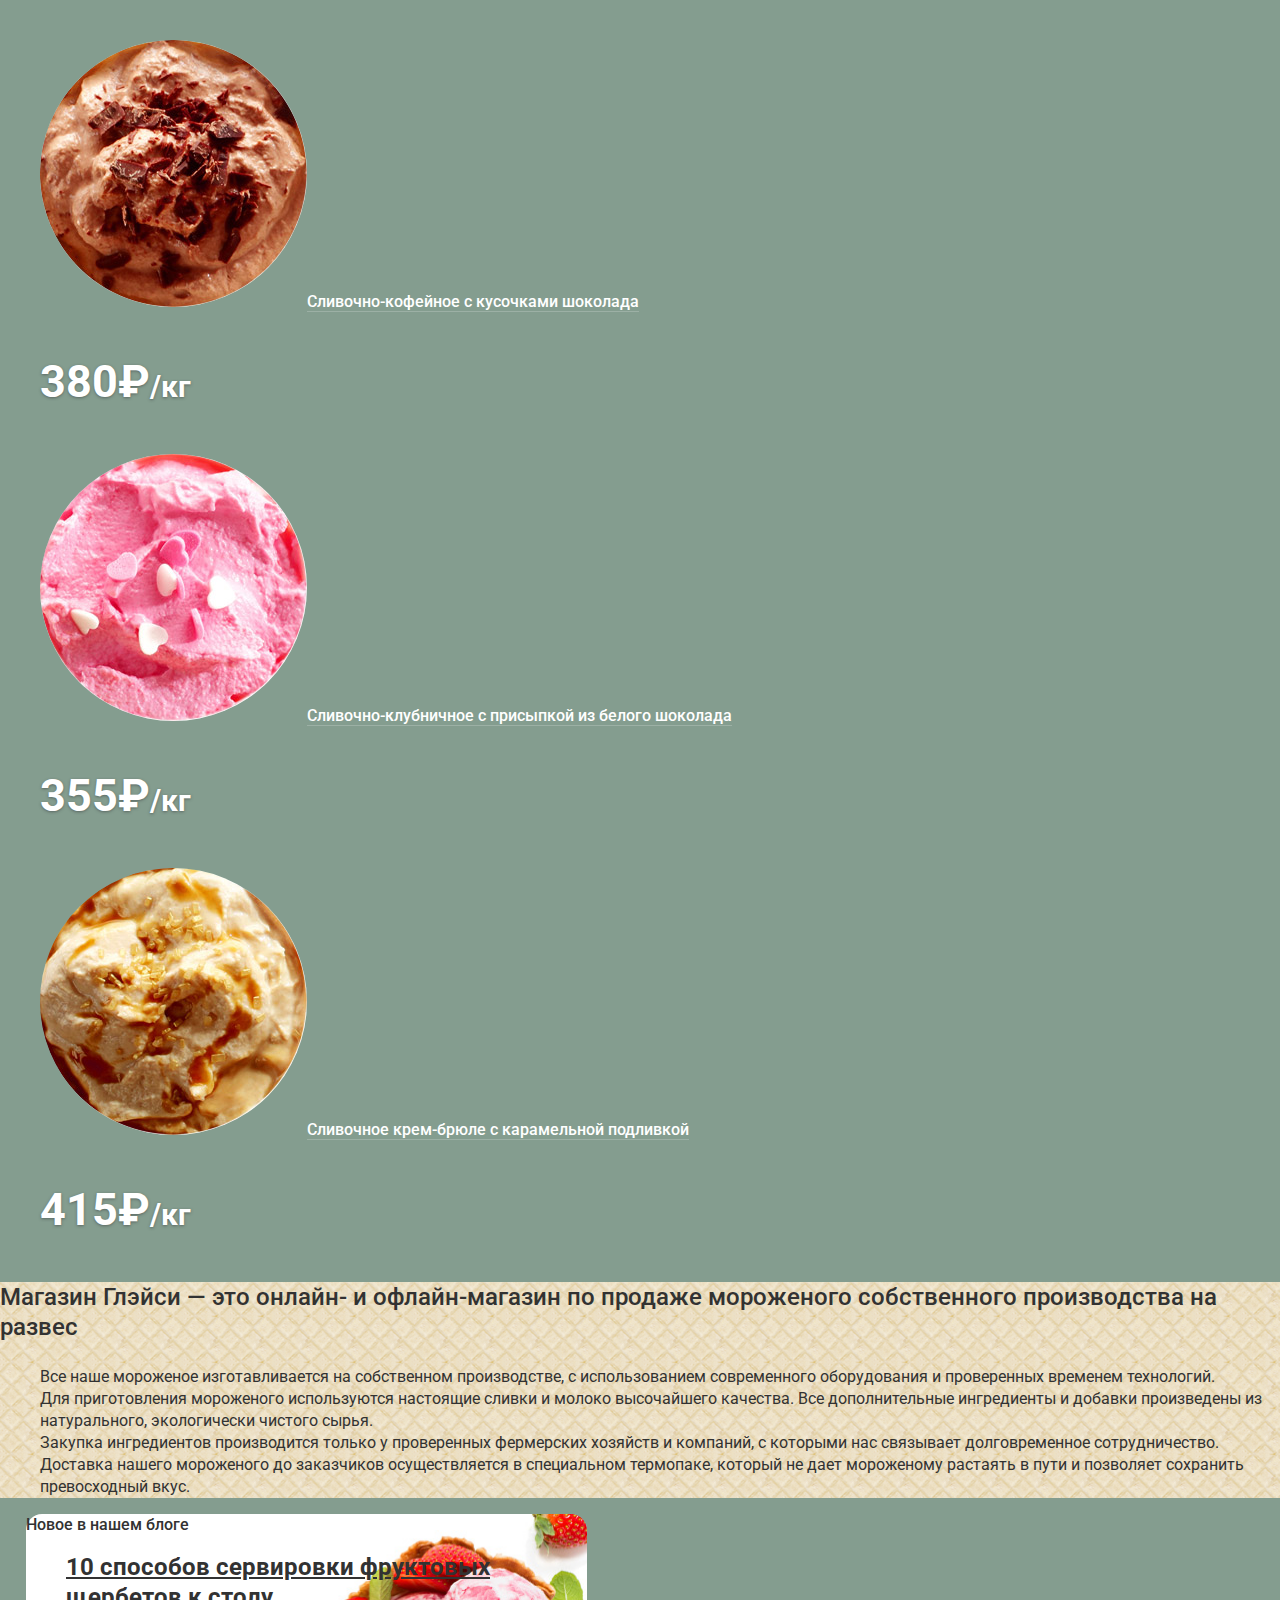
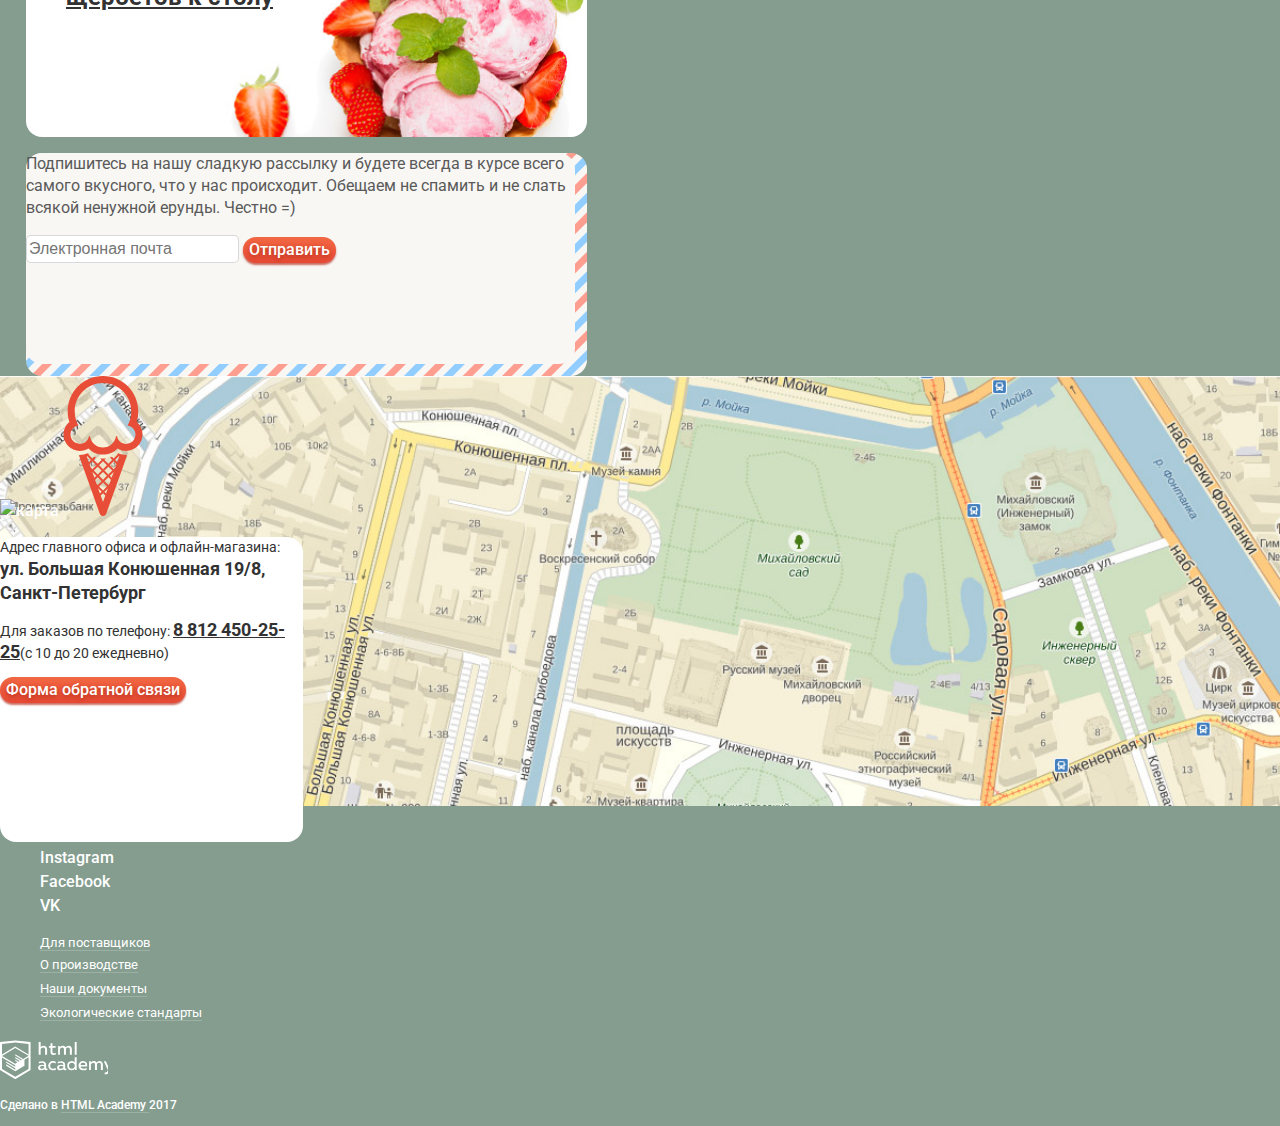
==== commit 515b6ab2: "ичправил замечания к 5му заданию!" ====
--- a/index.html
+++ b/index.html
@@ -66,8 +66,8 @@
   <main class="container">
     <h1 class="visually-hidden">Магазин мороженного Gllacy shop</h1>
     <div class="slider">
-      <p>Крем брюле и пломбир с малиновым джемом</p>
-      <button class="button" type="button" name="button">Давайте оба</button>
+      <p class="slider-text">Крем брюле и пломбир<br>с малиновым джемом</p>
+      <button class="btn-slider" type="button" name="button">Давайте оба</button>
       <section class="modal modal-mailout">
         <h2 class="visually-hidden">Форма Обратной связи</h2>
         <p>Мы обязательно вам ответим</p>
@@ -108,13 +108,13 @@
     </section>
     <section class="products-index">
       <ul class="products">
-        <li><img src="img/orange.jpg" alt="1">Сливочное с апельсиновым джемом и цитрусовой стружкой<p>310₽<span>/кг</span></p>
+        <li><img src="img/orange.jpg" alt="1"><a href="#">Сливочное с апельсиновым джемом и цитрусовой стружкой</a><p>310₽<span>/кг</span></p>
         </li>
-        <li><img src="img/coffe.jpg" alt="2">Сливочно-кофейное с кусочками шоколада<p>380₽<span>/кг</span></p>
+        <li><img src="img/coffe.jpg" alt="2"><a href="#">Сливочно-кофейное с кусочками шоколада</a><p>380₽<span>/кг</span></p>
         </li>
-        <li><img src="img/strawberry.jpg" alt="3">Сливочно-клубничное с присыпкой из белого шоколада<p>355₽<span>/кг</span></p>
+        <li><img src="img/strawberry.jpg" alt="3"><a href="#">Сливочно-клубничное с присыпкой из белого шоколада</a><p>355₽<span>/кг</span></p>
         </li>
-        <li><img src="img/creamy.jpg" alt="4">Сливочное крем-брюле с карамельной подливкой<p>415₽<span>/кг</span></p>
+        <li><img src="img/creamy.jpg" alt="4"><a href="#">Сливочное крем-брюле с карамельной подливкой</a><p>415₽<span>/кг</span></p>
         </li>
       </ul>
     </section>
@@ -152,8 +152,8 @@
     </section>
     </div>
     <section class="map-info">
-      <img src="img/map.jpg" alt="карта">
-      <img src="img/pin.svg" alt="маркер">
+      <img src="img/map-mai.jpg" alt="карта">
+      <img src="img/svg/pin.svg" alt="маркер">
       <div class="form-adress">
         <p>Адрес главного офиса и офлайн-магазина:
           <span class="adress">ул. Большая Конюшенная 19/8, Санкт-Петербург</span></p>
--- a/css/style.css
+++ b/css/style.css
@@ -91,6 +91,13 @@
   font-weight: 700;
   color: #ffffff;
   text-decoration: none;
+}
+
+.slider-text {
+  font-size: 60px;
+  line-height: 61px;
+  font-weight: 700;
+  color: #ffffff;
 }
 
 .about-us {
@@ -172,6 +179,7 @@
   font-weight: 400;
   color: #5a5a5a
 }
+
 .button {
   font: inherit;
   text-align: center;
@@ -187,6 +195,23 @@
   background-image: -ms-linear-gradient( 90deg, rgb(231,74,53) 0%, rgb(242,104,67) 100%);
 }
 
+.btn-slider {
+  font-size: 32px;
+  line-height: 44px;
+  font-weight: 700;
+  color: #ffffff;
+  text-align: center;
+  vertical-align: middle;
+  background-color: #f06341;
+  border: none;
+  border-radius: 16px;
+  box-shadow: 0px 2px 2px 0px rgba(172, 16, 0, 0.6);
+  text-shadow: 0px 2px 5px rgba(160, 32, 11, 0.76);
+  background-image: -moz-linear-gradient( 90deg, rgb(231,74,53) 0%, rgb(242,104,67) 100%);
+  background-image: -webkit-linear-gradient( 90deg, rgb(231,74,53) 0%, rgb(242,104,67) 100%);
+  background-image: -ms-linear-gradient( 90deg, rgb(231,74,53) 0%, rgb(242,104,67) 100%);
+}
+
 .mailing-form input {
   font-size: 16px;
   line-height: 24px;
@@ -205,6 +230,43 @@
   border-color: #2e88e4;
 }
 
+.map-info {
+  background-image: url("../img/map-main.jpg");
+  background-repeat: no-repeat;
+  background-size: 100%;
+  height: 430px;
+}
+
+.form-adress {
+  display: block;
+  width: 303px;
+  height: 305px;
+  background-color: #ffffff;
+  border-radius: 16px;
+}
+
+.form-adress p {
+  font-size: 14px;
+  line-height: 20px;
+  font-weight: 400;
+  color: #323232;
+}
+
+.adress {
+  font-size: 18px;
+  line-height: 24px;
+  font-weight: 700;
+  color: #323232;
+}
+
+.form-adress p a {
+  font-size: 18px;
+  line-height: 22px;
+  font-weight: 700;
+  color: #323232;
+}
+
+
 .social-footer ul {
   list-style: none;
   color: #e6ebe9;
@@ -246,15 +308,18 @@
   border-bottom: 1px solid rgba(255, 255, 255, 0.2);
 }
 
-.catalog-items {
-  list-style: none;
-}
-
-.catalog-items img {
+.catalog-items,
+.products {
+  list-style: none;
+}
+
+.catalog-items img,
+.products img {
   border-radius: 50%;
 }
 
-.catalog-items a {
+.catalog-items a,
+.products a {
   font-size: 16px;
   line-height: 22px;
   font-weight: 500;
@@ -263,7 +328,8 @@
   border-bottom: 1px solid rgba(255, 255, 255, 0.2);
 }
 
-.catalog-items p {
+.catalog-items p,
+.products p {
   font-size: 45px;
   line-height: 45px;
   font-weight: 700;
@@ -271,10 +337,82 @@
   text-shadow: 0px 1px 3px rgba(49, 50, 53, 0.5);
 }
 
-.catalog-items span {
+.catalog-items span,
+.products span {
   font-size: 30px;
   line-height: 45px;
   font-weight: 700;
   color: #ffffff;
   text-shadow: 0px 1px 3px rgba(49, 50, 53, 0.5);
 }
+
+.catalog-navigation ul {
+  list-style: none;
+}
+
+.catalog-navigation a {
+  font-size: 14px;
+  line-height: 16px;
+  font-weight: 400;
+  color: #ffffff;
+  text-decoration: none;
+  border-bottom: 1px solid white;
+}
+
+.container h2 {
+  font-size: 35px;
+  line-height: 41px;
+  font-weight: 700;
+  color: #ffffff
+}
+
+.filter select,
+.range-input,
+.output,
+.radio,
+.checkbox {
+  color: #ffffff;
+  background-color: rgba(255, 255, 255, 0.2);
+  border: none;
+  border-radius: 16px;
+}
+
+.submit-filter {
+  color: #ffffff;
+  background-color: rgba(255, 255, 255, 0.2);
+  border: 2px solid white;
+  border-radius: 16px;
+}
+
+.filter-form p {
+  font-size: 14px;
+  line-height: 16px;
+  font-weight: 500;
+  color: #ffffff
+}
+
+.filter-form option,
+.filter-form input,
+.filter-form label {
+  font-size: 16px;
+  line-height: 18px;
+  font-weight: 500;
+  color: #ffffff;
+}
+.pages {
+  list-style: none;
+}
+
+.pages a {
+  font-size: 16px;
+  line-height: 18px;
+  font-weight: 500;
+  color: #ffffff;
+  text-decoration: none;
+}
+
+.pages a:hover {
+  color: #000000;
+  background-color: #ffffff;
+  border-radius: 50%;
+}
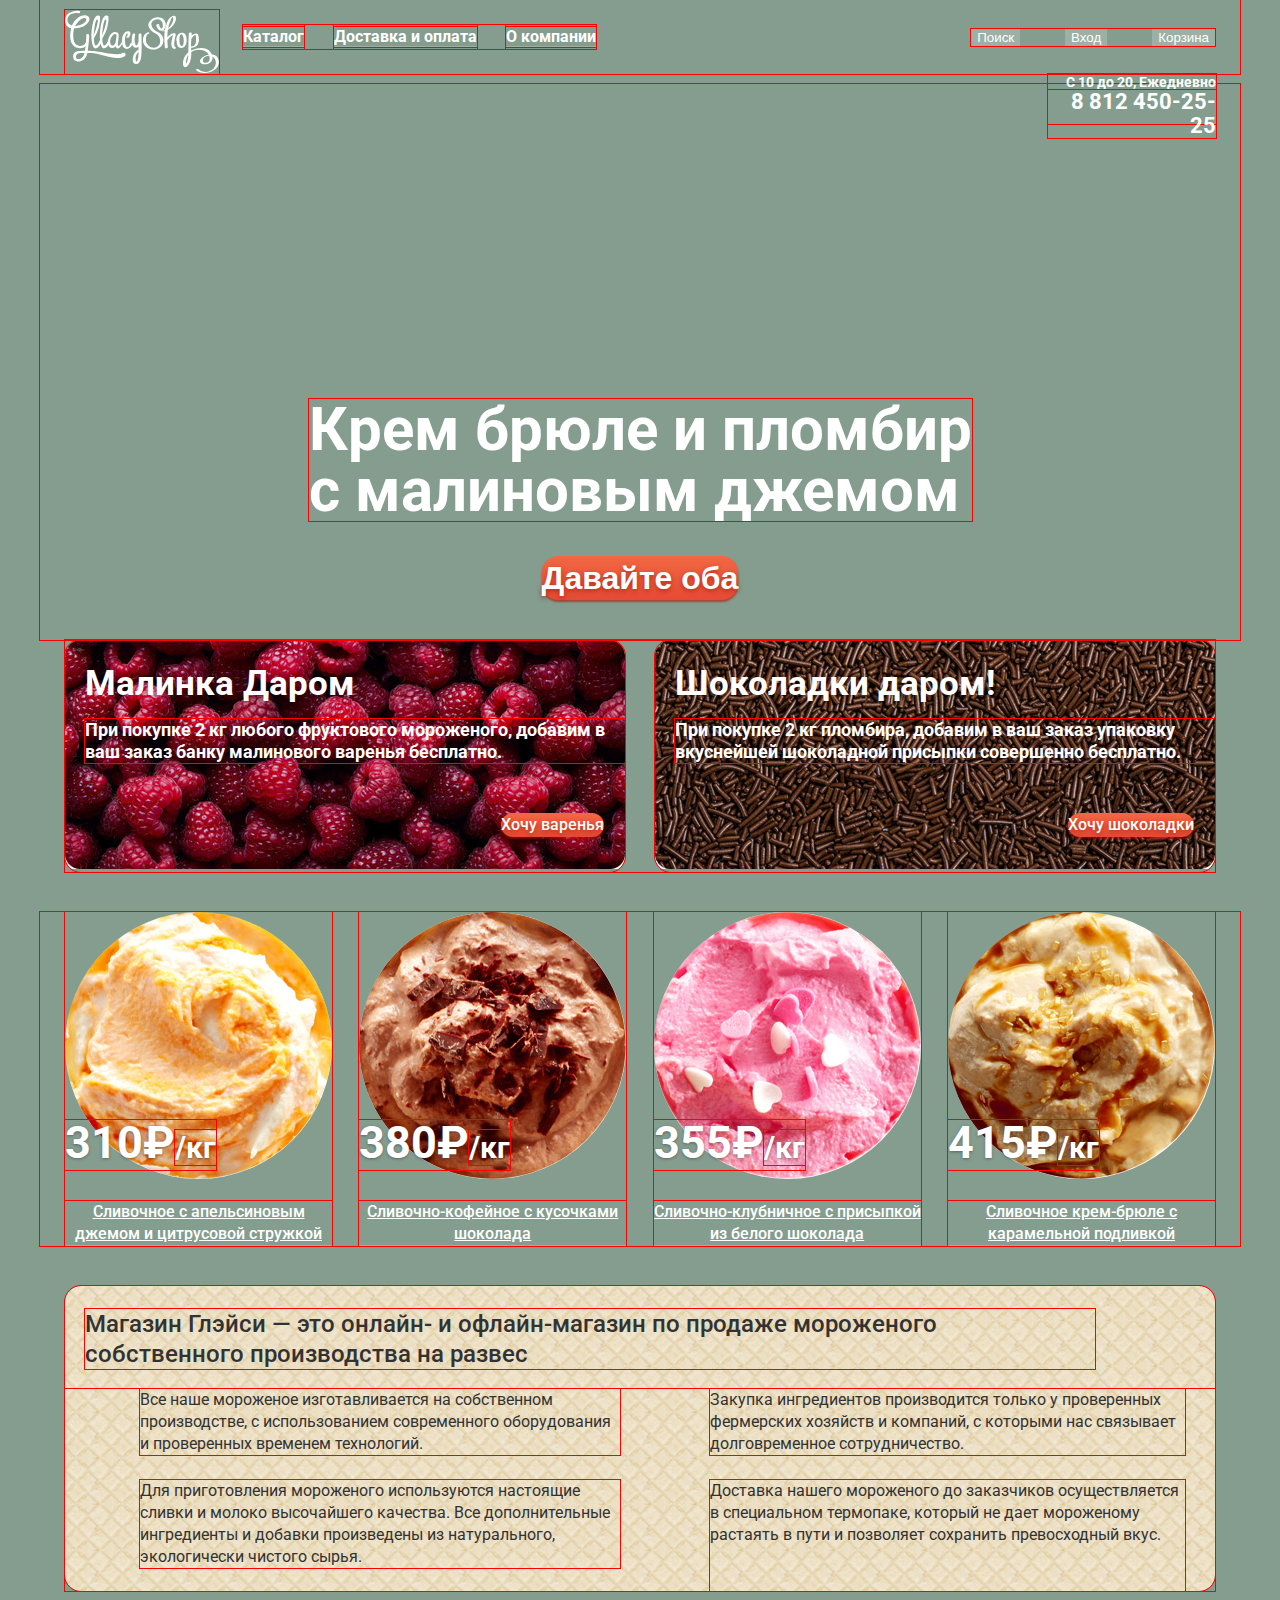
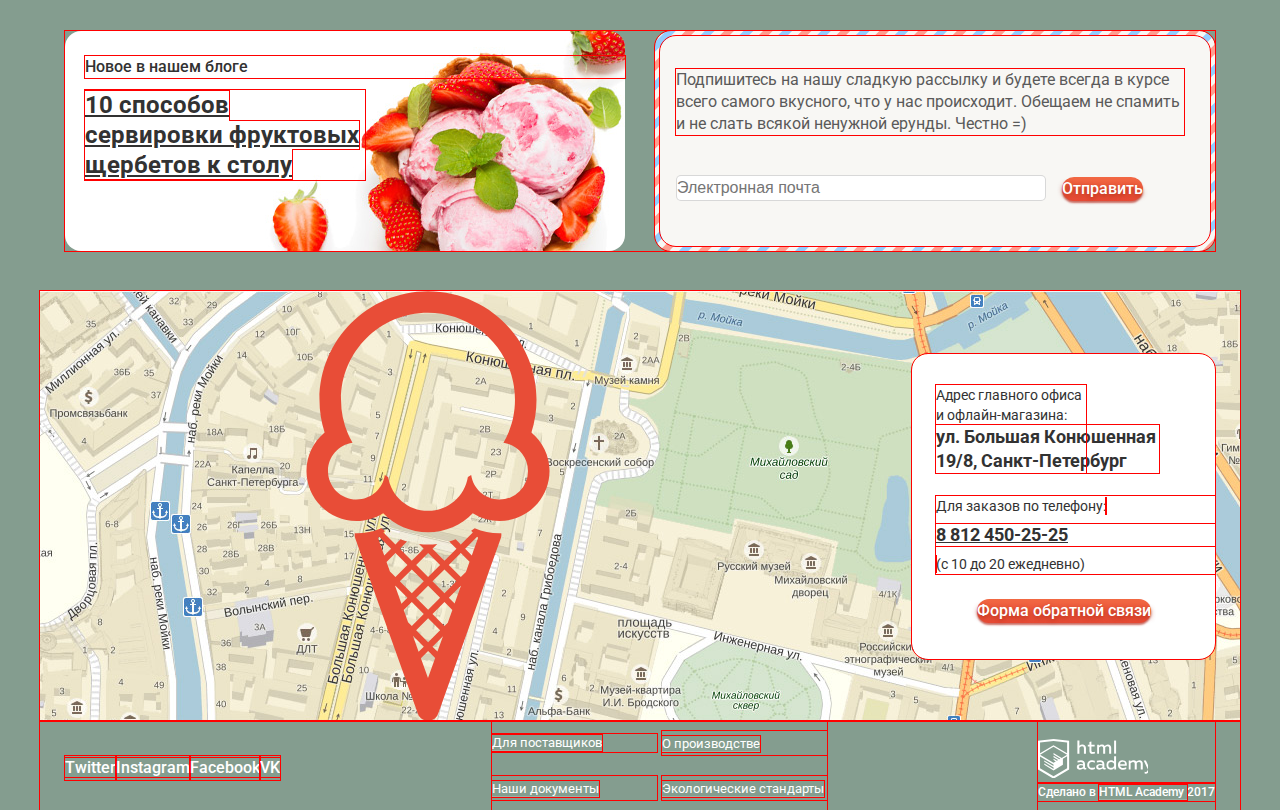
==== commit db3e8605: "выполнил задание 6" ====
--- a/index.html
+++ b/index.html
@@ -12,54 +12,48 @@
 <body>
   <header class="main-header">
     <nav class="main-navigation">
-      <a class="main-logo" href="#"><img src="img/svg/logo.svg" width="154" height="64" alt="логотип gllacy"></a>
-      <ul class="site-navigation">
-        <li><a href="catalog.html">Каталог</a></li>
-        <li>
-          <ul class="modal-list">
-            <li><a href="#">Новинки</a></li>
-            <li><a href="#">Сливочное</a></li>
-            <li><a href="#">Щербеты</a></li>
-            <li><a href="#">Фруктовый Лед</a></li>
-            <li><a href="#">Мелорин</a></li>
-          </ul>
-        </li>
-        <li><a href="delivery.html">Доставка и оплата</a></li>
-        <li><a href="about.html">О компании</a></li>
-      </ul>
-      <div class="user-navigation">
-        <button class="btn-search btn" type="button" name="search">Поиск</button>
-        <section class="modal modal-search">
-          <label class="visually-hidden" for="search-user">Поиск</label>
-          <input type="search" name="search" id="search-user" placeholder="Что ищем?">
-        </section>
-        <button class="btn-login btn" type="button" name="login">Вход</button>
-        <section class="modal modal-login">
-          <h2 class="visually-hidden">Форма входа на сайт</h2>
-          <form class="login-form" action="https://echo.htmlacademy.ru/" method="post">
-            <p>
-              <label class="visually-hidden" for="login-user">Логин</label>
-              <input class="login-form-user" type="text" name="login" id="login-user" placeholder="Электронная почта">
-            </p>
-            <p>
-              <label class="visually-hidden" for="password-user">Пароль</label>
-              <input class="login-form-password" type="password" name="password" id="password-user" placeholder="Пароль">
-            </p>
-            <p>
-              <button class="button" type="submit" name="button">Войти</button>
-              <a class="restore" href="#">Забыли пароль?</a>
-              <a class="register" href="#">Новая регистрация</a>
-            </p>
-          </form>
-        </section>
-        <button class="btn-cart btn" type="button" name="cart">Корзина</button>
-        <section class="madal modal-cart">
-          <h2 class="visually-hidden">Корзина</h2>
-          <button class="button" type="button" name="button">Оформить заказ</button>
-        </section>
+      <div class="main-container-navigation">
+        <a class="main-logo" href="#"><img src="img/svg/logo.svg" width="154" height="64" alt="логотип gllacy"></a>
+        <ul class="site-navigation">
+          <li><a href="catalog.html">Каталог</a></li>
+          <li><a href="delivery.html">Доставка и оплата</a></li>
+          <li><a href="about.html">О компании</a></li>
+        </ul>
+        <div class="user-navigation">
+          <button class="btn-search btn" type="button" name="search">Поиск</button>
+          <section class="modal modal-search">
+            <label class="visually-hidden" for="search-user">Поиск</label>
+            <input type="search" name="search" id="search-user" placeholder="Что ищем?">
+          </section>
+          <button class="btn-login btn" type="button" name="login">Вход</button>
+          <section class="modal modal-login">
+            <h2 class="visually-hidden">Форма входа на сайт</h2>
+            <form class="login-form" action="https://echo.htmlacademy.ru/" method="post">
+              <p>
+                <label class="visually-hidden" for="login-user">Логин</label>
+                <input class="login-form-user" type="text" name="login" id="login-user" placeholder="Электронная почта">
+              </p>
+              <p>
+                <label class="visually-hidden" for="password-user">Пароль</label>
+                <input class="login-form-password" type="password" name="password" id="password-user" placeholder="Пароль">
+              </p>
+              <p>
+                <button class="button" type="submit" name="button">Войти</button>
+                <a class="restore" href="#">Забыли пароль?</a>
+                <a class="register" href="#">Новая регистрация</a>
+              </p>
+            </form>
+          </section>
+          <button class="btn-cart btn" type="button" name="cart">Корзина</button>
+          <section class="madal modal-cart">
+            <h2 class="visually-hidden">Корзина</h2>
+            <button class="button" type="button" name="button">Оформить заказ</button>
+          </section>
+        </div>
       </div>
       <div class="info-phone">
         <p>С 10 до 20, Ежедневно<br><a href="tel:88124502525">8 812 450-25-25</a></p>
+      </div>
       </div>
     </nav>
   </header>
@@ -108,13 +102,17 @@
     </section>
     <section class="products-index">
       <ul class="products">
-        <li><img src="img/orange.jpg" alt="1"><a href="#">Сливочное с апельсиновым джемом и цитрусовой стружкой</a><p>310₽<span>/кг</span></p>
+        <li><img src="img/orange.jpg" alt="1"><a href="#">Сливочное с апельсиновым джемом и цитрусовой стружкой</a>
+          <p>310₽<span>/кг</span></p>
         </li>
-        <li><img src="img/coffe.jpg" alt="2"><a href="#">Сливочно-кофейное с кусочками шоколада</a><p>380₽<span>/кг</span></p>
+        <li><img src="img/coffe.jpg" alt="2"><a href="#">Сливочно-кофейное с кусочками шоколада</a>
+          <p>380₽<span>/кг</span></p>
         </li>
-        <li><img src="img/strawberry.jpg" alt="3"><a href="#">Сливочно-клубничное с присыпкой из белого шоколада</a><p>355₽<span>/кг</span></p>
+        <li><img src="img/strawberry.jpg" alt="3"><a href="#">Сливочно-клубничное с присыпкой из белого шоколада</a>
+          <p>355₽<span>/кг</span></p>
         </li>
-        <li><img src="img/creamy.jpg" alt="4"><a href="#">Сливочное крем-брюле с карамельной подливкой</a><p>415₽<span>/кг</span></p>
+        <li><img src="img/creamy.jpg" alt="4"><a href="#">Сливочное крем-брюле с карамельной подливкой</a>
+          <p>415₽<span>/кг</span></p>
         </li>
       </ul>
     </section>
@@ -132,33 +130,34 @@
           в пути и позволяет сохранить превосходный вкус.</li>
       </ul>
     </section>
-    <article class="news-box">
-      <h2 class="visually-hidden">Новости</h2>
-      <p>Новое в нашем блоге</p>
-      <ul class="news-list">
-        <li><a href="news.html">10 способов сервировки фруктовых щербетов к столу</a></li>
-      </ul>
-    </article>
-    <div class="mailout-container">
-    <section class="mailing-out">
-      <h2 class="visually-hidden">Рассылка</h2>
-      <p>Подпишитесь на нашу сладкую рассылку и будете всегда в курсе всего самого вкусного, что у нас происходит. Обещаем
-        не спамить и не слать всякой ненужной ерунды. Честно =)</p>
-      <form class="mailing-form" action="https://echo.htmlacademy.ru/" method="post">
-        <label class="visually-hidden" for="mail-form">Подписаться на рассылку</label>
-        <input type="text" name="mailout" id="mail-form" placeholder="Электронная почта">
-        <button class="button" type="submit" name="button">Отправить</button>
-      </form>
-    </section>
+    <div class="news-mail-container">
+      <article class="news-box">
+        <h2 class="visually-hidden">Новости</h2>
+        <p>Новое в нашем блоге</p>
+        <ul class="news-list">
+          <li><a href="news.html">10 способов сервировки фруктовых щербетов к столу</a></li>
+        </ul>
+      </article>
+      <div class="mailout-container">
+        <section class="mailing-out">
+          <h2 class="visually-hidden">Рассылка</h2>
+          <p>Подпишитесь на нашу сладкую рассылку и будете всегда в курсе всего самого вкусного, что у нас происходит. Обещаем
+            не спамить и не слать всякой ненужной ерунды. Честно =)</p>
+          <form class="mailing-form" action="https://echo.htmlacademy.ru/" method="post">
+            <label class="visually-hidden" for="mail-form">Подписаться на рассылку</label>
+            <input type="text" name="mailout" id="mail-form" placeholder="Электронная почта">
+            <button class="button" type="submit" name="button">Отправить</button>
+          </form>
+        </section>
+      </div>
     </div>
     <section class="map-info">
-      <img src="img/map-mai.jpg" alt="карта">
       <img src="img/svg/pin.svg" alt="маркер">
       <div class="form-adress">
         <p>Адрес главного офиса и офлайн-магазина:
-          <span class="adress">ул. Большая Конюшенная 19/8, Санкт-Петербург</span></p>
+         <span class="adress">ул. Большая Конюшенная 19/8, Санкт-Петербург</span></p>
         <p>Для заказов по телефону:
-          <span class="phone"> <a href="tel:88124502525">8 812 450-25-25</a></span>(с 10 до 20 ежедневно)</p>
+         <span class="phone"><a href="tel:88124502525">8 812 450-25-25</a></span>(с 10 до 20 ежедневно)</p>
         <button class="button" type="button" name="feedback form">Форма обратной связи</button>
       </div>
     </section>
@@ -181,10 +180,18 @@
       </ul>
     </div>
     <div class="made-in">
-      <a href="https://htmlacademy.ru/"><img src="img/svg/logoacademy.svg" width="108" height="39" alt="логотип htmlacademy"></a>
+      <a href="https://htmlacademy.ru/"><img src="img/svg/logoacademy.svg" alt="логотип htmlacademy"></a>
       <p>Сделано в <a href="https://htmlacademy.ru/"> HTML Academy </a> 2017</p>
     </div>
   </footer>
+
+  <ul class="modal-list">
+    <li><a href="#">Новинки</a></li>
+    <li><a href="#">Сливочное</a></li>
+    <li><a href="#">Щербеты</a></li>
+    <li><a href="#">Фруктовый Лед</a></li>
+    <li><a href="#">Мелорин</a></li>
+  </ul>
 </body>
 
 </html>
--- a/css/style.css
+++ b/css/style.css
@@ -1,3 +1,19 @@
+*, *!:before, *!:after {
+ box-sizing: inherit;
+}
+html {
+ box-sizing: border-box;
+ opacty: 0.5;
+}
+.content-box-component {
+ box-sizing: content-box;
+}
+
+bod {
+  background-image: url("../img/gllacy-index.jpg");
+  background-repeat: no-repeat;
+}
+
 body {
   margin: 0;
   padding: 0;
@@ -14,8 +30,9 @@
   background-position: top center;
 }
 
+
 a {
-  color: #ffffff
+  color: #ffffff;
 }
 
 .visually-hidden {
@@ -100,6 +117,20 @@
   color: #ffffff;
 }
 
+.banners b {
+  font-size: 35px;
+  line-height: 41px;
+  font-weight: 700;
+  color: #ffffff;
+}
+
+.banners p {
+  font-size: 18px;
+  line-height: 22px;
+  font-weight: 700;
+  color: #ffffff;
+}
+
 .about-us {
   color: #323232;
   background-image: url("../img/bgseo.png");
@@ -126,15 +157,15 @@
 }
 
 .news-box {
-  width: 561px;
-  height: 223px;
-  margin-left: 26px;
-
+  width: 560px;
+  margin: 0 0;
+  padding: 0 0;
+  background-size: 560px 220px;
   color: #323232;
   background-color: #ffffff;
   background-image: url("../img/bgr-news.jpg");
   background-repeat: no-repeat;
-  background-size: 561px 223px;
+  background-size: cover;
   border-radius: 16px;
 }
 .news-box p {
@@ -156,9 +187,10 @@
 }
 
 .mailout-container {
-  width: 561px;
-  height: 223px;
-  margin-left: 26px;
+  width: 560px;
+  height: 220px;
+  margin: 0 0;
+  padding: 0 0;
   background-image: url("../img/svg/bg-post.svg");
   background-repeat: no-repeat;
   background-size: cover;
@@ -167,8 +199,8 @@
 }
 
 .mailing-out {
-  width: 549px;
-  height: 211px;
+  margin: 0 0;
+  padding: 0 0;
   background-color: #f8f7f4;
   border-radius: 16px;
 }
@@ -238,7 +270,6 @@
 }
 
 .form-adress {
-  display: block;
   width: 303px;
   height: 305px;
   background-color: #ffffff;
@@ -416,3 +447,610 @@
   background-color: #ffffff;
   border-radius: 50%;
 }
+
+.modal-list,
+.modal,
+.modal-cart {
+  display: none;
+}
+
+/* сетки */
+
+body {
+  width: 1200px;
+  margin: 0 auto;
+}
+
+.main-container-navigation {
+  display: flex;
+  width: 1150px;
+  flex-direction: row;
+  align-items: center;
+  margin: 0 auto;
+  padding: 0 25px;
+}
+
+.main-logo {
+  width: 154px;
+  height: 64px;
+  margin-top: 10px;
+}
+
+.site-navigation {
+  display: flex;
+  justify-content: space-between;
+}
+
+.site-navigation {
+  width: 355px;
+  margin-left: 24px;
+  margin-right: 375px;
+  padding: 0 0;
+}
+
+.user-navigation {
+  width: 245px;
+  padding: 0 0;
+}
+
+.user-navigation {
+  display: flex;
+  justify-content: space-between;
+
+}
+
+.ino-phone {
+  display: flex;
+  width: 1150;
+  padding: 0 25px;
+  margin: 0 0;
+  justify-content: flex-end;
+  align-items: flex-end;
+}
+
+.info-phone {
+  position: relative;
+  width: 167px;
+  left: 1008px;
+}
+
+.info-phone p,
+.info-phone a {
+  padding: 0;
+  margin: 0;
+}
+
+.info-phone p {
+  position: absolute;
+  width: 168px;
+  height: 50px;
+  text-align: right;
+}
+
+.info-phone a {
+  position: absolute;
+  width: 168px;
+  right: 0px;
+}
+
+.container {
+  width: 1200px;
+  margin: 0 auto;
+  padding: 0 0;
+}
+
+.slider {
+  display: flex;
+  flex-direction: column;
+  justify-content: center;
+  align-items: center;
+  margin-top: 10px;
+  padding-top: 315px;
+  padding-bottom: 40px;
+}
+
+.slider p,
+.slider button {
+  padding: 0 0;
+  margin: 0 0;
+}
+
+.slider button {
+  margin-top: 35px;
+}
+
+.banners {
+  display: flex;
+  width: 1150px;
+  margin: 0 auto;
+  padding: 0 0;
+  margin-bottom: 40px;
+  justify-content: space-between;
+}
+
+.banner-one {
+  display: flex;
+  flex-direction: column;
+  width: 560px;
+  background-image: url("../img/raspberries-bg.jpg");
+  background-repeat: no-repeat;
+  border-radius: 16px;
+  margin: 0 0;
+  padding: 0 0;
+}
+
+.banner-two {
+  display: flex;
+  flex-direction: column;
+  width: 560px;
+  background-image: url("../img/choco-bg.jpg");
+  background-repeat: no-repeat;
+  border-radius: 16px;
+  margin: 0 0;
+  padding: 0 0;
+}
+
+.banners p,
+.banners b,
+.banners button {
+  padding: 0 0;
+  margin: 0 0;
+}
+
+.banners b {
+  margin-left: 20px;
+  margin-top: 23px;
+  margin-bottom: 15px;
+}
+
+.banners p {
+  margin-left: 20px;
+  margin-bottom: 50px;
+}
+
+.banners button {
+  align-self: flex-end;
+  margin-right: 21px;
+  margin-bottom: 35px;
+}
+
+.products-index {
+  width: 1150;
+  margin: 0 auto;
+  padding: 0 25px;
+  margin-bottom: 40px;
+}
+
+.products {
+  width: 1150;
+  margin: 0 auto;
+  padding: 0 0;
+  display: flex;
+  justify-content: space-between;
+}
+
+.products li,
+.products img,
+.products a,
+.products p,
+.products span {
+  margin: 0 0;
+  padding: 0 0;
+}
+
+.products li {
+  width: 267px;
+  margin: 0 0;
+  padding: 0 0;
+}
+
+.products li img {
+  margin-bottom: 15px;
+}
+
+.products li a {
+  display: block;
+  text-align: center;
+  font-size: 16px;
+  line-height: 22px;
+  font-weight: 500;
+  color: #ffffff;
+  text-decoration: underline;
+}
+
+.products p {
+  position: absolute;
+  top: 1120px;
+}
+
+.about-us {
+  display: flex;
+  flex-direction: column;
+  width: 1150px;
+  margin: 0 auto;
+  padding: 0 0;
+  border-radius: 16px;
+  margin-bottom: 40px;
+}
+
+.about-us p,
+.about-us ul,
+.about-us li {
+  margin: 0 0;
+  padding: 0 0;
+}
+
+.about-us p {
+  width: 1010px;
+  margin-top: 23px;
+  margin-left: 20px;
+  margin-bottom: 20px;
+}
+
+.our-features {
+  display: flex;
+  flex-wrap: wrap;
+  align-content: center;
+}
+
+.our-features li:nth-child(1),
+.our-features li:nth-child(2) {
+  width: 480px;
+  margin-left: 75px;
+  margin-right: 90px;
+
+}
+
+.our-features li:nth-child(3),
+.our-features li:nth-child(4) {
+  width: 475px;
+}
+
+.our-features li:nth-child(2) {
+  order: 2;
+  margin-bottom: 23px;
+}
+
+.our-features li:nth-child(4) {
+  order: 3;
+}
+
+.our-features li:nth-child(1),
+.our-features li:nth-child(3) {
+  margin-bottom: 25px;
+}
+
+.news-mail-container {
+  display: flex;
+  width: 1150px;
+  margin: 0 auto;
+  margin-bottom: 40px;
+  justify-content: space-between;
+}
+
+.news-box p,
+.news-box ul,
+.news-box li,
+.news-box a {
+  padding: 0 0;
+  margin: 0 0;
+}
+
+.news-box {
+  display: flex;
+  flex-direction: column;
+}
+
+.news-box ul {
+  width: 280px;
+  margin-left: 20px;
+}
+
+.news-box p {
+  margin-left: 20px;
+  margin-top: 25px;
+  margin-bottom: 12px;
+}
+
+.mailout-container {
+  display: flex;
+
+}
+
+.mailing-out {
+  display: flex;
+  flex-direction: column;
+  width: 550px;
+  margin: 5px 5px;
+}
+
+.mailing-out p,
+.mailing-out input,
+.mailing-out button {
+  margin: 0 0;
+  padding: 0 0;
+}
+
+.mailing-out p {
+  width: 508px;
+  margin-top: 33px;
+  margin-left: 16px;
+  margin-bottom: 40px;
+}
+
+.mailing-out input {
+  margin-left: 16px;
+  margin-right: 12px;
+  width: 368px;
+}
+
+.map-info {
+  display: flex;
+  justify-content: space-between;
+}
+
+.form-adress {
+  display: flex;
+  flex-direction: column;
+  margin-right: 25px;
+  margin-top: 63px;
+}
+
+.map-info img {
+  margin-left: 265px;
+}
+
+.form-adress p,
+.form-adress span,
+.form-adress a,
+.form-adress button {
+  margin: 0 0;
+  padding: 0 0;
+}
+
+.form-adress p:nth-child(1) {
+  margin-top: 31px;
+  margin-left: 24px;
+  width: 150px;
+}
+
+.adress {
+  display: flex;
+  width: 223px;
+}
+
+.form-adress p:nth-child(2) {
+  margin-left: 24px;
+  margin-top: 23px;
+  margin-bottom: 25px;
+}
+
+.form-adress a {
+  display: flex;
+  margin-top: 8px;
+  margin-bottom: 8px;
+}
+
+.form-adress button {
+  align-self: center;
+}
+
+.main-footer {
+  display: flex;
+  width: 1200px;
+  padding: 0 0;
+  margin: 0 auto;
+  justify-content: space-between;
+}
+
+.social-footer,
+.social-footer ul,
+.social-footer li,
+.social-footer a,
+.footer-menu,
+.footer-menu ul,
+.footer-menu li,
+.footer-menu a,
+.made-in,
+.made-in a,
+.made-in img,
+.made-in p {
+  padding: 0 0;
+  margin: 0 0;
+}
+
+.social-footer {
+  display: flex;
+  margin-left: 25px;
+  margin-bottom: 30px;
+  margin-top: 35px;
+}
+
+.social-footer ul {
+  display: flex;
+  align-items: center;
+}
+
+.footer-menu {
+  display: flex;
+  width: 335px;
+}
+
+.footer-menu ul {
+  display: flex;
+  justify-content: space-between;
+  align-items: center;
+  flex-wrap: wrap;
+}
+
+.footer-menu li {
+  width: 165px;
+}
+
+.made-in {
+  display: flex;
+  margin-right: 25px;
+  flex-direction: column;
+}
+
+.made-in img {
+  width: 110px;
+  margin-top: 18px;
+}
+
+.catalog-navigation,
+.catalog-navigation ul,
+.catalog-navigation li,
+.catalog-navigation a {
+  margin: 0 0;
+  padding: 0 0;
+}
+
+
+.catalog-navigation {
+  display: flex;
+  margin-left: 25px;
+  margin-top: 16px;
+  margin-bottom: 10px;
+}
+
+.catalog-navigation ul {
+  display: flex;
+  width: 222px;
+  justify-content: space-between;
+}
+
+.catalog-name {
+  padding: 0 0;
+  margin: 0 0 22px 25px;
+}
+
+.filter,
+.filter form,
+.select,
+.filter p,
+.range,
+.range-input,
+.range-input input,
+.radio,
+.checkbox,
+.submit-filter {
+  padding: 0 0;
+  margin: 0 0;
+}
+
+.filter {
+  display: flex;
+  width: 865px;
+  padding: 0 0;
+  margin: 0 0 40px 25px;
+}
+
+.filter-form {
+  display: flex;
+  flex-direction: column;
+  width: 865px;
+  padding: 0 0;
+  margin: 0 0 0 25px;
+}
+
+.filter-container-one {
+  display: flex;
+  justify-content: space-between;
+  width: 865px;
+}
+
+.filter-container-two {
+  display: flex;
+  justify-content: space-between;
+  width: 865px;
+}
+
+.radio-container {
+  display: flex;
+  flex-direction: column;
+}
+
+.checkbox-container {
+  display: flex;
+  flex-direction: column;
+}
+
+.catalog {
+  display: flex;
+  flex-wrap: wrap;
+  width: 1150;
+  margin: 0 auto;
+  padding: 0 25px;
+  margin-bottom: 40px;
+}
+
+.catalog-items {
+  width: 1150;
+  margin: 0 auto;
+  padding: 0 0;
+  display: flex;
+  flex-wrap: wrap;
+  justify-content: space-between;
+}
+
+.catalog li,
+.catalog img,
+.catalog a,
+.catalog p,
+.catalog span {
+  margin: 0 0;
+  padding: 0 0;
+}
+
+.catalog-items li {
+  width: 267px;
+  margin: 0 0 40px 0;
+  padding: 0 0;
+}
+
+.catalog-items li img {
+  margin-bottom: 15px;
+}
+
+.catalog-items li a {
+  display: block;
+  text-align: center;
+  font-size: 16px;
+  line-height: 22px;
+  font-weight: 500;
+  color: #ffffff;
+  text-decoration: underline;
+}
+
+.catalog-items p:nth-child(-n+4) {
+  position: absolute;
+  top: 520px;
+}
+
+.pages-list,
+.pages,
+.pages li,
+.pages a,
+.pages button {
+  padding: 0 0;
+  margin: 0 0;
+}
+
+.pages {
+  display: flex;
+  width: 190px;
+  justify-content: space-between;
+  margin-bottom: 29px;
+}
+
+.pages-list {
+  display: flex;
+  justify-content: flex-end;
+  margin-right: 25px;
+  border-bottom: 1px solid rgba(255, 255, 255, 0.5);
+}
+
+div,section,a,ul,li,p,footer,header,span{
+outline: 1px solid red;
+}
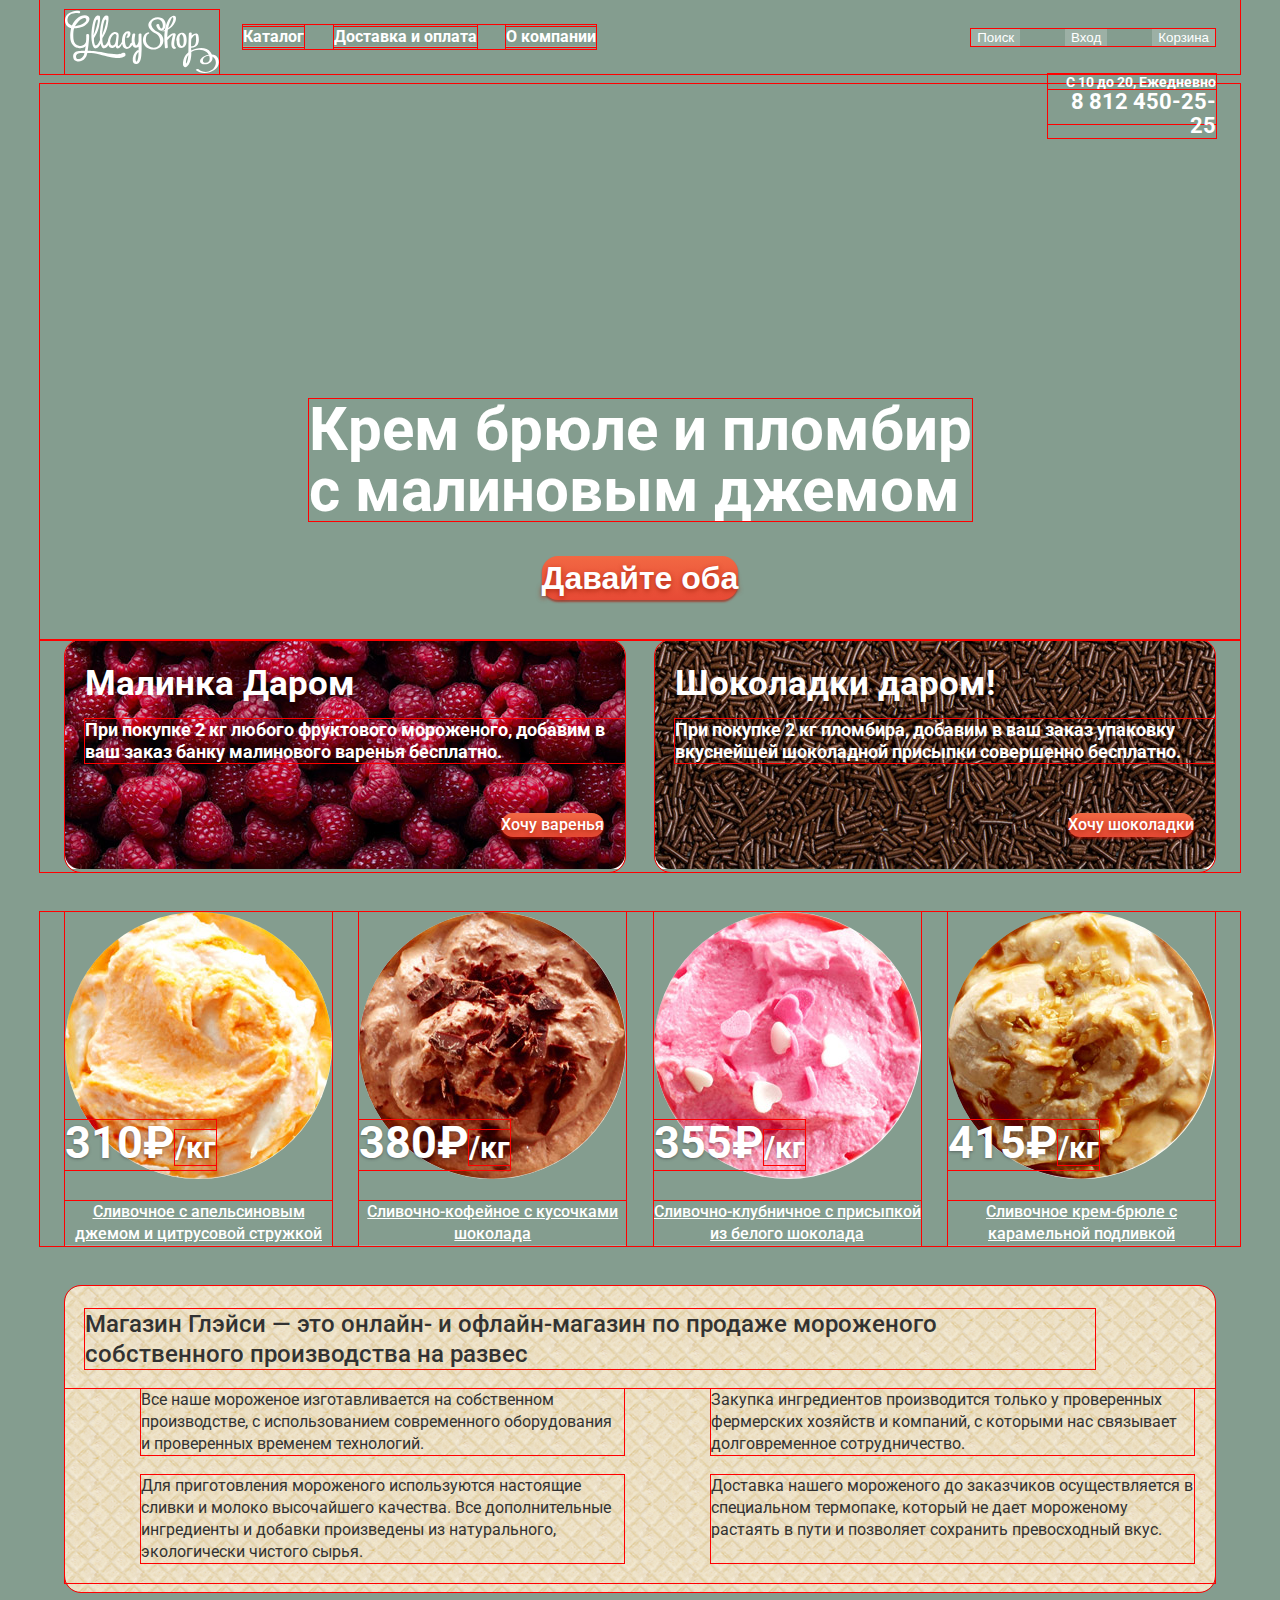
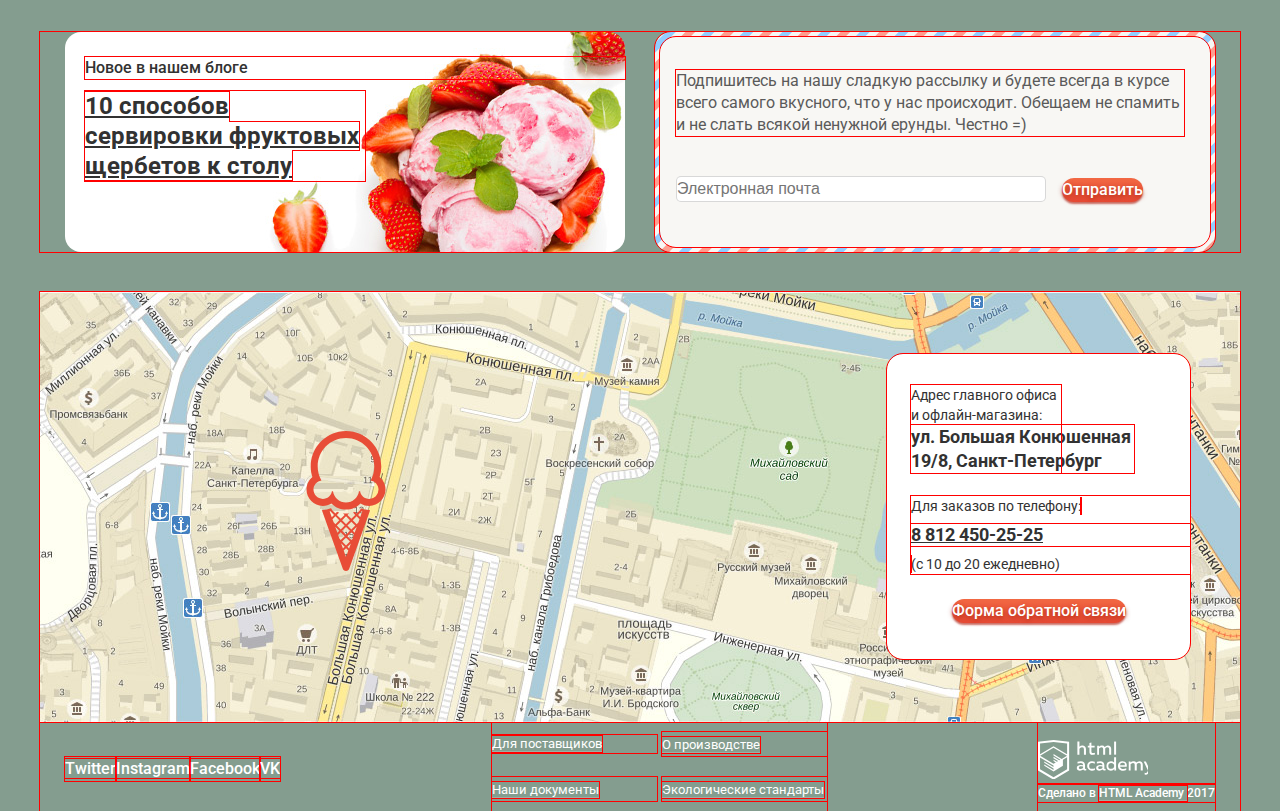
==== commit 99a154e0: "исправил замечания к заданию 6му заданию!" ====
--- a/index.html
+++ b/index.html
@@ -122,10 +122,10 @@
       <ul class="our-features">
         <li>Все наше мороженое изготавливается на собственном производстве, с использованием современного оборудования
           и проверенных временем технологий.</li>
+        <li>Закупка ингредиентов производится только у проверенных фермерских хозяйств и компаний, с которыми нас связывает
+        долговременное сотрудничество.</li>
         <li>Для приготовления мороженого используются настоящие сливки и молоко высочайшего качества. Все дополнительные
           ингредиенты и добавки произведены из натурального, экологически чистого сырья.</li>
-        <li>Закупка ингредиентов производится только у проверенных фермерских хозяйств и компаний, с которыми нас связывает
-          долговременное сотрудничество.</li>
         <li>Доставка нашего мороженого до заказчиков осуществляется в специальном термопаке, который не дает мороженому растаять
           в пути и позволяет сохранить превосходный вкус.</li>
       </ul>
--- a/css/style.css
+++ b/css/style.css
@@ -3,7 +3,7 @@
 }
 html {
  box-sizing: border-box;
- opacty: 0.5;
+ opacty: 0.4;
 }
 .content-box-component {
  box-sizing: content-box;
@@ -536,7 +536,7 @@
 .container {
   width: 1200px;
   margin: 0 auto;
-  padding: 0 0;
+  padding: 0 0px;
 }
 
 .slider {
@@ -561,9 +561,8 @@
 
 .banners {
   display: flex;
-  width: 1150px;
-  margin: 0 auto;
-  padding: 0 0;
+  margin: 0 auto;
+  padding: 0 25px;
   margin-bottom: 40px;
   justify-content: space-between;
 }
@@ -615,14 +614,12 @@
 }
 
 .products-index {
-  width: 1150;
   margin: 0 auto;
   padding: 0 25px;
   margin-bottom: 40px;
 }
 
 .products {
-  width: 1150;
   margin: 0 auto;
   padding: 0 0;
   display: flex;
@@ -665,16 +662,15 @@
 
 .about-us {
   display: flex;
+  width: 1150px;
   flex-direction: column;
-  width: 1150px;
-  margin: 0 auto;
-  padding: 0 0;
+  min-height: 306px;
+  margin: 0 auto;
   border-radius: 16px;
   margin-bottom: 40px;
 }
 
 .about-us p,
-.about-us ul,
 .about-us li {
   margin: 0 0;
   padding: 0 0;
@@ -689,41 +685,23 @@
 
 .our-features {
   display: flex;
+  margin: 0 auto;
   flex-wrap: wrap;
-  align-content: center;
-}
-
-.our-features li:nth-child(1),
-.our-features li:nth-child(2) {
-  width: 480px;
-  margin-left: 75px;
-  margin-right: 90px;
-
-}
-
-.our-features li:nth-child(3),
-.our-features li:nth-child(4) {
-  width: 475px;
-}
-
-.our-features li:nth-child(2) {
-  order: 2;
-  margin-bottom: 23px;
-}
-
-.our-features li:nth-child(4) {
-  order: 3;
-}
-
-.our-features li:nth-child(1),
-.our-features li:nth-child(3) {
-  margin-bottom: 25px;
-}
+  justify-content: space-between;
+  padding-left: 76px;
+  padding-right: 21px;
+}
+
+.our-features li {
+  width: 483px;
+  margin-bottom: 20px;
+}
+
 
 .news-mail-container {
   display: flex;
-  width: 1150px;
-  margin: 0 auto;
+  margin: 0 auto;
+  padding: 0 25px;
   margin-bottom: 40px;
   justify-content: space-between;
 }
@@ -785,11 +763,14 @@
 }
 
 .map-info {
-  display: flex;
-  justify-content: space-between;
+  position: relative;
+  width: 100%;
 }
 
 .form-adress {
+  position: absolute;
+  right: 25px;
+  bottom: 63px;
   display: flex;
   flex-direction: column;
   margin-right: 25px;
@@ -797,7 +778,9 @@
 }
 
 .map-info img {
-  margin-left: 265px;
+  position: absolute;
+  left: 266px;
+  top: 139px;
 }
 
 .form-adress p,
@@ -979,14 +962,12 @@
 .catalog {
   display: flex;
   flex-wrap: wrap;
-  width: 1150;
   margin: 0 auto;
   padding: 0 25px;
   margin-bottom: 40px;
 }
 
 .catalog-items {
-  width: 1150;
   margin: 0 auto;
   padding: 0 0;
   display: flex;
@@ -1004,12 +985,13 @@
 }
 
 .catalog-items li {
+  position: relative;
   width: 267px;
   margin: 0 0 40px 0;
   padding: 0 0;
 }
 
-.catalog-items li img {
+.catalog img {
   margin-bottom: 15px;
 }
 
@@ -1023,9 +1005,10 @@
   text-decoration: underline;
 }
 
-.catalog-items p:nth-child(-n+4) {
+.catalog p {
   position: absolute;
-  top: 520px;
+  top: 210px;
+  left: 0px;
 }
 
 .pages-list,
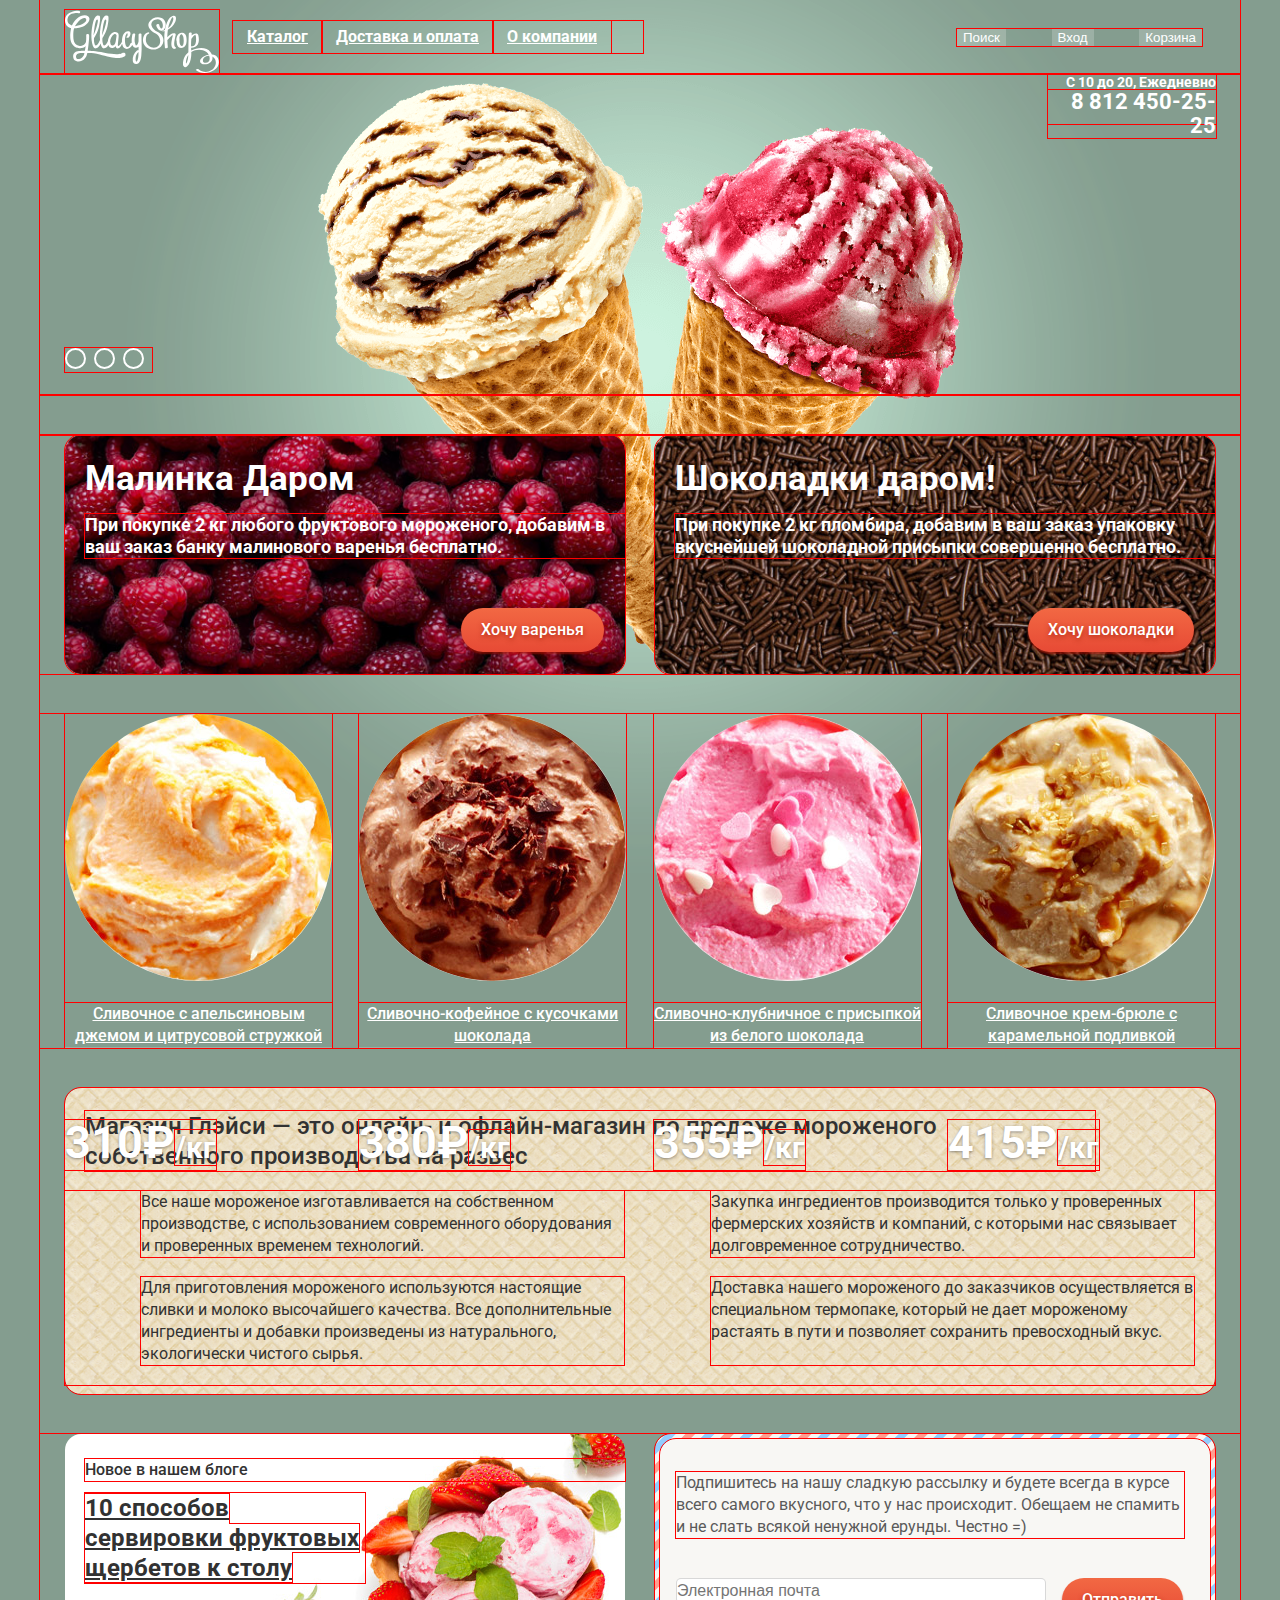
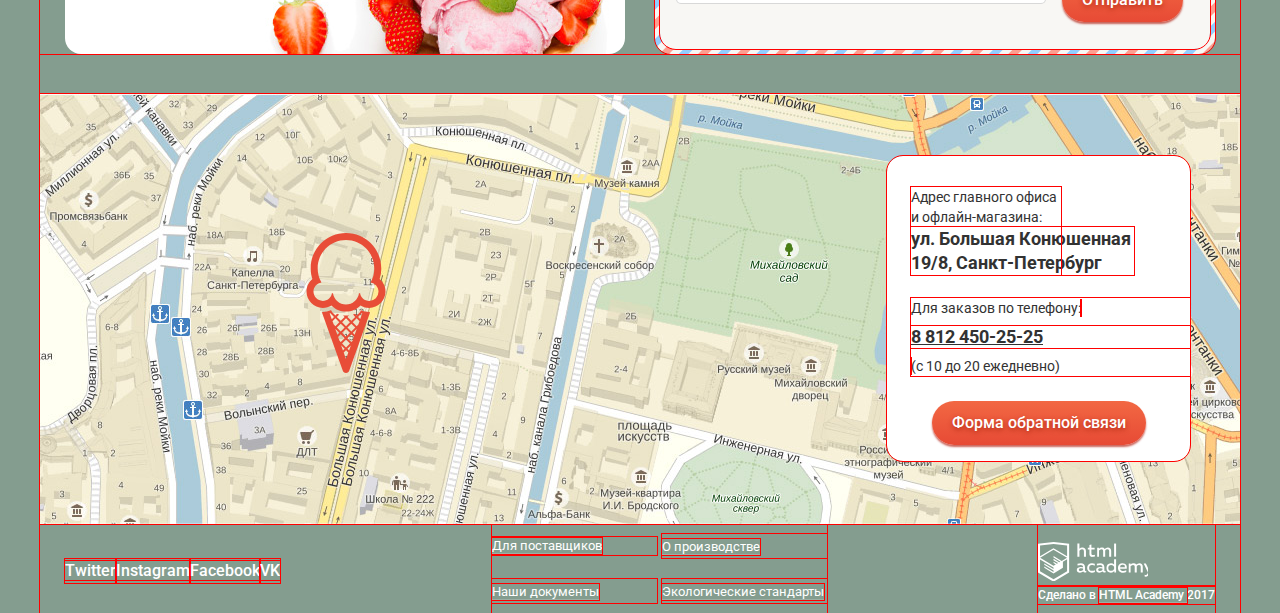
==== commit 1f339c0c: "слайдер" ====
--- a/index.html
+++ b/index.html
@@ -10,188 +10,210 @@
 </head>
 
 <body>
-  <header class="main-header">
-    <nav class="main-navigation">
-      <div class="main-container-navigation">
-        <a class="main-logo" href="#"><img src="img/svg/logo.svg" width="154" height="64" alt="логотип gllacy"></a>
-        <ul class="site-navigation">
-          <li><a href="catalog.html">Каталог</a></li>
-          <li><a href="delivery.html">Доставка и оплата</a></li>
-          <li><a href="about.html">О компании</a></li>
-        </ul>
-        <div class="user-navigation">
-          <button class="btn-search btn" type="button" name="search">Поиск</button>
-          <section class="modal modal-search">
-            <label class="visually-hidden" for="search-user">Поиск</label>
-            <input type="search" name="search" id="search-user" placeholder="Что ищем?">
-          </section>
-          <button class="btn-login btn" type="button" name="login">Вход</button>
-          <section class="modal modal-login">
-            <h2 class="visually-hidden">Форма входа на сайт</h2>
-            <form class="login-form" action="https://echo.htmlacademy.ru/" method="post">
-              <p>
-                <label class="visually-hidden" for="login-user">Логин</label>
-                <input class="login-form-user" type="text" name="login" id="login-user" placeholder="Электронная почта">
-              </p>
-              <p>
-                <label class="visually-hidden" for="password-user">Пароль</label>
-                <input class="login-form-password" type="password" name="password" id="password-user" placeholder="Пароль">
-              </p>
-              <p>
-                <button class="button" type="submit" name="button">Войти</button>
-                <a class="restore" href="#">Забыли пароль?</a>
-                <a class="register" href="#">Новая регистрация</a>
-              </p>
+  <input class="visually-hidden" type="radio" id="product-1" name="toggle" checked>
+  <input class="visually-hidden" type="radio" id="product-2" name="toggle">
+  <input class="visually-hidden" type="radio" id="product-3" name="toggle">
+  <div class="site-wraper">
+    <header class="main-header">
+      <nav class="main-navigation">
+        <div class="main-container-navigation">
+          <a class="main-logo" href="#"><img src="img/svg/logo.svg" width="154" height="64" alt="логотип gllacy"></a>
+          <ul class="site-navigation">
+            <li><a href="catalog.html">Каталог</a></li>
+            <li><a href="delivery.html">Доставка и оплата</a></li>
+            <li><a href="about.html">О компании</a></li>
+          </ul>
+          <div class="user-navigation">
+            <button class="btn-search btn" type="button" name="search">Поиск</button>
+            <section class="modal modal-search">
+              <label class="visually-hidden" for="search-user">Поиск</label>
+              <input type="search" name="search" id="search-user" placeholder="Что ищем?">
+            </section>
+            <button class="btn-login btn" type="button" name="login">Вход</button>
+            <section class="modal modal-login">
+              <h2 class="visually-hidden">Форма входа на сайт</h2>
+              <form class="login-form" action="https://echo.htmlacademy.ru/" method="post">
+                <p>
+                  <label class="visually-hidden" for="login-user">Логин</label>
+                  <input class="login-form-user" type="text" name="login" id="login-user" placeholder="Электронная почта">
+                </p>
+                <p>
+                  <label class="visually-hidden" for="password-user">Пароль</label>
+                  <input class="login-form-password" type="password" name="password" id="password-user" placeholder="Пароль">
+                </p>
+                <p>
+                  <button class="button" type="submit" name="button">Войти</button>
+                  <a class="restore" href="#">Забыли пароль?</a>
+                  <a class="register" href="#">Новая регистрация</a>
+                </p>
+              </form>
+            </section>
+            <button class="btn-cart btn" type="button" name="cart">Корзина</button>
+            <section class="madal modal-cart">
+              <h2 class="visually-hidden">Корзина</h2>
+              <button class="button" type="button" name="button">Оформить заказ</button>
+            </section>
+          </div>
+        </div>
+        <div class="info-phone">
+          <p>С 10 до 20, Ежедневно<br><a href="tel:88124502525">8 812 450-25-25</a></p>
+        </div>
+      </nav>
+    </header>
+    <main class="container">
+      <h1 class="visually-hidden">Магазин мороженного Gllacy shop</h1>
+      <div class="slider">
+        <div class="slider-controls">
+          <label for="product-1">Первый</label>
+          <label for="product-2">Второй</label>
+          <label for="product-3">Третий</label>
+        </div>
+        <ul class="slider-list">
+          <li class="slider-item slide" id="slide1">
+            <p class="slider-text">Крем брюле и пломбир с малиновым джемом</p>
+            <a class="btn-slider" href="#">Давайте оба</a>
+          </li>
+          <li class="slider-item slide" id="slide2">
+            <p class="slider-text">Шоколадный пломбир и лимонный сорбет</p>
+            <a class="btn-slider" href="#">Давайте оба</a>
+          </li>
+          <li class="slider-item slide" id="slide3">
+            <p class="slider-text">Пломбир с помадкой и клубничный щербет</p>
+            <a class="btn-slider" href="#">Давайте оба</a>
+          </li>
+        </ul>
+      </div>
+      <section class="banners">
+        <div class="banner-one">
+          <b>Малинка Даром</b>
+          <p>При покупке 2 кг любого фруктового мороженого, добавим в ваш заказ банку малинового варенья бесплатно.</p>
+          <button class="button" type="button" name="want-jam">Хочу варенья</button>
+        </div>
+        <div class="banner-two">
+          <b>Шоколадки даром!</b>
+          <p>При покупке 2 кг пломбира, добавим в ваш заказ упаковку вкуснейшей шоколадной присыпки совершенно бесплатно.</p>
+          <button class="button" type="button" name="want-chocolate">Хочу шоколадки</button>
+        </div>
+      </section>
+      <section class="products-index">
+        <ul class="products">
+          <li><img src="img/orange.jpg" alt="1"><a href="#">Сливочное с апельсиновым джемом и цитрусовой стружкой</a>
+            <p>310₽<span>/кг</span></p>
+          </li>
+          <li><img src="img/coffe.jpg" alt="2"><a href="#">Сливочно-кофейное с кусочками шоколада</a>
+            <p>380₽<span>/кг</span></p>
+          </li>
+          <li><img src="img/strawberry.jpg" alt="3"><a href="#">Сливочно-клубничное с присыпкой из белого шоколада</a>
+            <p>355₽<span>/кг</span></p>
+          </li>
+          <li><img src="img/creamy.jpg" alt="4"><a href="#">Сливочное крем-брюле с карамельной подливкой</a>
+            <p>415₽<span>/кг</span></p>
+          </li>
+        </ul>
+      </section>
+      <section class="about-us">
+        <h2 class="visually-hidden">О компании</h2>
+        <p>Магазин Глэйси — это онлайн- и офлайн-магазин по продаже мороженого собственного производства на развес</p>
+        <ul class="our-features">
+          <li>Все наше мороженое изготавливается на собственном производстве, с использованием современного оборудования
+            и проверенных временем технологий.</li>
+          <li>Закупка ингредиентов производится только у проверенных фермерских хозяйств и компаний, с которыми нас связывает
+            долговременное сотрудничество.</li>
+          <li>Для приготовления мороженого используются настоящие сливки и молоко высочайшего качества. Все дополнительные
+            ингредиенты и добавки произведены из натурального, экологически чистого сырья.</li>
+          <li>Доставка нашего мороженого до заказчиков осуществляется в специальном термопаке, который не дает мороженому растаять
+            в пути и позволяет сохранить превосходный вкус.</li>
+        </ul>
+      </section>
+      <div class="news-mail-container">
+        <article class="news-box">
+          <h2 class="visually-hidden">Новости</h2>
+          <p>Новое в нашем блоге</p>
+          <ul class="news-list">
+            <li><a href="news.html">10 способов сервировки фруктовых щербетов к столу</a></li>
+          </ul>
+        </article>
+        <div class="mailout-container">
+          <section class="mailing-out">
+            <h2 class="visually-hidden">Рассылка</h2>
+            <p>Подпишитесь на нашу сладкую рассылку и будете всегда в курсе всего самого вкусного, что у нас происходит. Обещаем
+              не спамить и не слать всякой ненужной ерунды. Честно =)</p>
+            <form class="mailing-form" action="https://echo.htmlacademy.ru/" method="post">
+              <label class="visually-hidden" for="mail-form">Подписаться на рассылку</label>
+              <input type="text" name="mailout" id="mail-form" placeholder="Электронная почта">
+              <button class="button" type="submit" name="button">Отправить</button>
             </form>
           </section>
-          <button class="btn-cart btn" type="button" name="cart">Корзина</button>
-          <section class="madal modal-cart">
-            <h2 class="visually-hidden">Корзина</h2>
-            <button class="button" type="button" name="button">Оформить заказ</button>
-          </section>
-        </div>
-      </div>
-      <div class="info-phone">
-        <p>С 10 до 20, Ежедневно<br><a href="tel:88124502525">8 812 450-25-25</a></p>
-      </div>
-      </div>
-    </nav>
-  </header>
-  <main class="container">
-    <h1 class="visually-hidden">Магазин мороженного Gllacy shop</h1>
-    <div class="slider">
-      <p class="slider-text">Крем брюле и пломбир<br>с малиновым джемом</p>
-      <button class="btn-slider" type="button" name="button">Давайте оба</button>
-      <section class="modal modal-mailout">
-        <h2 class="visually-hidden">Форма Обратной связи</h2>
-        <p>Мы обязательно вам ответим</p>
-        <form class="mailout-form" action="https://echo.htmlacademy.ru/" method="post">
-          <p>
-            <label class="visually-hidden">Ваше имя
-              <input class="name-form-mailout" type="text" name="nameuser" placeholder="Как вас зовут?">
-            </label>
-          </p>
-          <p>
-            <label class="visually-hidden">Ваша почта
-              <input class="name-form-mailout" type="text" name="mailuser" placeholder="Ваша почта для ответа?">
-            </label>
-          </p>
-          <p>
-            <label class="visually-hidden">Ваше сообщение
-              <textarea name="comment" rows="12" cols="60" placeholder="Напишите что-нибудь..."></textarea>
-            </label>
-          </p>
-          <p>
-            <button class="button" type="submit" name="button">Отправить</button>
-          </p>
-        </form>
-        <button class="modal-close" type="button" name="button">Закрыть</button>
-      </section>
-    </div>
-    <section class="banners">
-      <div class="banner-one">
-        <b>Малинка Даром</b>
-        <p>При покупке 2 кг любого фруктового мороженого, добавим в ваш заказ банку малинового варенья бесплатно.</p>
-        <button class="button" type="button" name="want-jam">Хочу варенья</button>
-      </div>
-      <div class="banner-two">
-        <b>Шоколадки даром!</b>
-        <p>При покупке 2 кг пломбира, добавим в ваш заказ упаковку вкуснейшей шоколадной присыпки совершенно бесплатно.</p>
-        <button class="button" type="button" name="want-chocolate">Хочу шоколадки</button>
-      </div>
+        </div>
+      </div>
+      <section class="map-info">
+        <img src="img/svg/pin.svg" alt="маркер">
+        <div class="form-adress">
+          <p>Адрес главного офиса и офлайн-магазина:
+            <span class="adress">ул. Большая Конюшенная 19/8, Санкт-Петербург</span></p>
+          <p>Для заказов по телефону:
+            <span class="phone"><a href="tel:88124502525">8 812 450-25-25</a></span>(с 10 до 20 ежедневно)</p>
+          <button class="button" type="button" name="feedback form">Форма обратной связи</button>
+        </div>
+      </section>
+    </main>
+    <footer class="main-footer">
+      <div class="social-footer">
+        <ul>
+          <li><a href="#">Twitter</a></li>
+          <li><a href="#">Instagram</a></li>
+          <li><a href="#">Facebook</a></li>
+          <li><a href="#">VK</a></li>
+        </ul>
+      </div>
+      <div class="footer-menu">
+        <ul>
+          <li><a href="#">Для поставщиков</a></li>
+          <li><a href="#">О производстве</a></li>
+          <li><a href="#">Наши документы</a></li>
+          <li><a href="#">Экологические стандарты</a></li>
+        </ul>
+      </div>
+      <div class="made-in">
+        <a href="https://htmlacademy.ru/"><img src="img/svg/logoacademy.svg" alt="логотип htmlacademy"></a>
+        <p>Сделано в <a href="https://htmlacademy.ru/"> HTML Academy </a> 2017</p>
+      </div>
+    </footer>
+
+    <ul class="modal-list">
+      <li><a href="#">Новинки</a></li>
+      <li><a href="#">Сливочное</a></li>
+      <li><a href="#">Щербеты</a></li>
+      <li><a href="#">Фруктовый Лед</a></li>
+      <li><a href="#">Мелорин</a></li>
+    </ul>
+
+    <section class="modal modal-mailout">
+      <h2 class="visually-hidden">Форма Обратной связи</h2>
+      <p>Мы обязательно вам ответим</p>
+      <form class="mailout-form" action="https://echo.htmlacademy.ru/" method="post">
+        <p>
+          <label class="visually-hidden">Ваше имя
+            <input class="name-form-mailout" type="text" name="nameuser" placeholder="Как вас зовут?">
+          </label>
+        </p>
+        <p>
+          <label class="visually-hidden">Ваша почта
+            <input class="name-form-mailout" type="text" name="mailuser" placeholder="Ваша почта для ответа?">
+          </label>
+        </p>
+        <p>
+          <label class="visually-hidden">Ваше сообщение
+            <textarea name="comment" rows="12" cols="60" placeholder="Напишите что-нибудь..."></textarea>
+          </label>
+        </p>
+        <p>
+          <button class="button" type="submit" name="button">Отправить</button>
+        </p>
+      </form>
+      <button class="modal-close" type="button" name="button">Закрыть</button>
     </section>
-    <section class="products-index">
-      <ul class="products">
-        <li><img src="img/orange.jpg" alt="1"><a href="#">Сливочное с апельсиновым джемом и цитрусовой стружкой</a>
-          <p>310₽<span>/кг</span></p>
-        </li>
-        <li><img src="img/coffe.jpg" alt="2"><a href="#">Сливочно-кофейное с кусочками шоколада</a>
-          <p>380₽<span>/кг</span></p>
-        </li>
-        <li><img src="img/strawberry.jpg" alt="3"><a href="#">Сливочно-клубничное с присыпкой из белого шоколада</a>
-          <p>355₽<span>/кг</span></p>
-        </li>
-        <li><img src="img/creamy.jpg" alt="4"><a href="#">Сливочное крем-брюле с карамельной подливкой</a>
-          <p>415₽<span>/кг</span></p>
-        </li>
-      </ul>
-    </section>
-    <section class="about-us">
-      <h2 class="visually-hidden">О компании</h2>
-      <p>Магазин Глэйси — это онлайн- и офлайн-магазин по продаже мороженого собственного производства на развес</p>
-      <ul class="our-features">
-        <li>Все наше мороженое изготавливается на собственном производстве, с использованием современного оборудования
-          и проверенных временем технологий.</li>
-        <li>Закупка ингредиентов производится только у проверенных фермерских хозяйств и компаний, с которыми нас связывает
-        долговременное сотрудничество.</li>
-        <li>Для приготовления мороженого используются настоящие сливки и молоко высочайшего качества. Все дополнительные
-          ингредиенты и добавки произведены из натурального, экологически чистого сырья.</li>
-        <li>Доставка нашего мороженого до заказчиков осуществляется в специальном термопаке, который не дает мороженому растаять
-          в пути и позволяет сохранить превосходный вкус.</li>
-      </ul>
-    </section>
-    <div class="news-mail-container">
-      <article class="news-box">
-        <h2 class="visually-hidden">Новости</h2>
-        <p>Новое в нашем блоге</p>
-        <ul class="news-list">
-          <li><a href="news.html">10 способов сервировки фруктовых щербетов к столу</a></li>
-        </ul>
-      </article>
-      <div class="mailout-container">
-        <section class="mailing-out">
-          <h2 class="visually-hidden">Рассылка</h2>
-          <p>Подпишитесь на нашу сладкую рассылку и будете всегда в курсе всего самого вкусного, что у нас происходит. Обещаем
-            не спамить и не слать всякой ненужной ерунды. Честно =)</p>
-          <form class="mailing-form" action="https://echo.htmlacademy.ru/" method="post">
-            <label class="visually-hidden" for="mail-form">Подписаться на рассылку</label>
-            <input type="text" name="mailout" id="mail-form" placeholder="Электронная почта">
-            <button class="button" type="submit" name="button">Отправить</button>
-          </form>
-        </section>
-      </div>
-    </div>
-    <section class="map-info">
-      <img src="img/svg/pin.svg" alt="маркер">
-      <div class="form-adress">
-        <p>Адрес главного офиса и офлайн-магазина:
-         <span class="adress">ул. Большая Конюшенная 19/8, Санкт-Петербург</span></p>
-        <p>Для заказов по телефону:
-         <span class="phone"><a href="tel:88124502525">8 812 450-25-25</a></span>(с 10 до 20 ежедневно)</p>
-        <button class="button" type="button" name="feedback form">Форма обратной связи</button>
-      </div>
-    </section>
-  </main>
-  <footer class="main-footer">
-    <div class="social-footer">
-      <ul>
-        <li><a href="#">Twitter</a></li>
-        <li><a href="#">Instagram</a></li>
-        <li><a href="#">Facebook</a></li>
-        <li><a href="#">VK</a></li>
-      </ul>
-    </div>
-    <div class="footer-menu">
-      <ul>
-        <li><a href="#">Для поставщиков</a></li>
-        <li><a href="#">О производстве</a></li>
-        <li><a href="#">Наши документы</a></li>
-        <li><a href="#">Экологические стандарты</a></li>
-      </ul>
-    </div>
-    <div class="made-in">
-      <a href="https://htmlacademy.ru/"><img src="img/svg/logoacademy.svg" alt="логотип htmlacademy"></a>
-      <p>Сделано в <a href="https://htmlacademy.ru/"> HTML Academy </a> 2017</p>
-    </div>
-  </footer>
-
-  <ul class="modal-list">
-    <li><a href="#">Новинки</a></li>
-    <li><a href="#">Сливочное</a></li>
-    <li><a href="#">Щербеты</a></li>
-    <li><a href="#">Фруктовый Лед</a></li>
-    <li><a href="#">Мелорин</a></li>
-  </ul>
+  </div>
 </body>
 
 </html>
--- a/css/style.css
+++ b/css/style.css
@@ -30,22 +30,53 @@
   background-position: top center;
 }
 
+ .site-wraper {
+  background-color: #849d8f;
+  background-image: url("../img/icecream-slider-1.png");
+  background-repeat: no-repeat;
+  background-position: top center;
+
+  transition: background-image 0.5s ease, background-color 0.5s ease;
+
+ }
 
 a {
   color: #ffffff;
 }
 
+.visually-hidden:not(:focus):not(:active),
+input[type="checkbox"].visually-hidden,
+input[type="radio"].visually-hidden {
+  position: absolute;
+
+  width: 1px;
+  height: 1px;
+  margin: -1px;
+  border: 0;
+  padding: 0;
+
+  white-space: nowrap;
+
+  clip-path: inset(100%);
+  clip: rect(0 0 0 0);
+  overflow: hidden;
+}
+
 .visually-hidden {
-  display: none;
-}
-
-.site-navigation > li > a {
+  position: absolute;
+  width: 1px;
+  height: 1px;
+  clip: rect(0, 0, 0, 0);
+}
+
+.site-navigation a {
+  display: block;
+  padding: 7px 14px;
   font-size: 16px;
   line-height: 18px;
   font-weight: 700;
   color: #ffffff;
-  text-decoration: none;
-  border-bottom: 1px solid rgba(255, 255, 255, 0.2);
+  text-decoration: underline;
 }
 
 .site-navigation {
@@ -54,25 +85,16 @@
 
 .site-navigation a:hover,
 .site-navigation a:focus {
-  font: inherit;
-
-  padding: 11px 15px;
-
-  text-align: center;
   color: #323232;
-  vertical-align: middle;
-  text-transform: none;
+  background-color: #f7f6f3;
   text-decoration: none;
-
-  background-color: #f7f6f3;
-  border: none;
   border-radius: 16px;
 }
 
 .btn-search,
 .btn-login,
 .btn-cart {
-  display: block;
+  display: inline-block;
   color: #ffffff;
   background-color: rgba(255, 255, 255, 0.2);
   border: none;
@@ -214,34 +236,62 @@
 
 .button {
   font: inherit;
-  text-align: center;
-  color: #ffffff;
-  vertical-align: middle;
-  background-color: #f06341;
+  display: inline-block;
+  padding: 10px 20px;
+  color: #ffffff;
+  vertical-align: top;
+  text-decoration: none;
+  text-shadow: 0 2px 5px rgba(160, 32, 11, 0.76);
+
+  background: #f26843;
+  background: linear-gradient(to bottom, #f26843 0%, #e74a35 100%);
+  border-radius: 50px;
+  box-shadow: 0 2px 2px rgba(172, 16, 0, 0.64);
   border: none;
-  border-radius: 16px;
-  box-shadow: 0px 2px 2px 0px rgba(172, 16, 0, 0.6);
-  text-shadow: 0px 2px 5px rgba(160, 32, 11, 0.76);
-  background-image: -moz-linear-gradient( 90deg, rgb(231,74,53) 0%, rgb(242,104,67) 100%);
-  background-image: -webkit-linear-gradient( 90deg, rgb(231,74,53) 0%, rgb(242,104,67) 100%);
-  background-image: -ms-linear-gradient( 90deg, rgb(231,74,53) 0%, rgb(242,104,67) 100%);
+
+  cursor: pointer;
+}
+
+.button:hover {
+  background: linear-gradient(to bottom, #f58669 0%, #ec6f5e 100%);
+  box-shadow: 0 2px 2px rgba(172, 16, 0, 1);
+}
+
+.button:active {
+  background: linear-gradient(to bottom, #d84732 0%, #e1613e 100%);
+  box-shadow: inset 0 2px 2px rgba(172, 16, 0, 1);
 }
 
 .btn-slider {
+  display: inline-block;
+  padding: 12px 44px;
+
+  font-weight: 700;
   font-size: 32px;
   line-height: 44px;
-  font-weight: 700;
-  color: #ffffff;
   text-align: center;
-  vertical-align: middle;
-  background-color: #f06341;
+  color: #ffffff;
+  vertical-align: top;
+  text-decoration: none;
+  text-shadow: 0 2px 5px rgba(160, 32, 11, 0.76);
+
+  background: #f26843;
+  background: linear-gradient(to bottom, #f26843 0%, #e74a35 100%);
+  border-radius: 50px;
+  box-shadow: 0 2px 2px rgba(172, 16, 0, 0.64);
   border: none;
-  border-radius: 16px;
-  box-shadow: 0px 2px 2px 0px rgba(172, 16, 0, 0.6);
-  text-shadow: 0px 2px 5px rgba(160, 32, 11, 0.76);
-  background-image: -moz-linear-gradient( 90deg, rgb(231,74,53) 0%, rgb(242,104,67) 100%);
-  background-image: -webkit-linear-gradient( 90deg, rgb(231,74,53) 0%, rgb(242,104,67) 100%);
-  background-image: -ms-linear-gradient( 90deg, rgb(231,74,53) 0%, rgb(242,104,67) 100%);
+
+  cursor: pointer;
+}
+
+.btn-slider:hover {
+  background: linear-gradient(to bottom, #f58669 0%, #ec6f5e 100%);
+  box-shadow: 0 2px 2px rgba(172, 16, 0, 1);
+}
+
+.btn-slider:active {
+  background: linear-gradient(to bottom, #d84732 0%, #e1613e 100%);
+  box-shadow: inset 0 2px 2px rgba(172, 16, 0, 1);
 }
 
 .mailing-form input {
@@ -454,7 +504,7 @@
   display: none;
 }
 
-/* сетки */
+/* сеткисеткисеткисеткисеткисеткисеткисеткисеткисеткисеткисеткисетки */
 
 body {
   width: 1200px;
@@ -464,7 +514,6 @@
 .main-container-navigation {
   display: flex;
   width: 1150px;
-  flex-direction: row;
   align-items: center;
   margin: 0 auto;
   padding: 0 25px;
@@ -478,15 +527,13 @@
 
 .site-navigation {
   display: flex;
-  justify-content: space-between;
-}
-
-.site-navigation {
-  width: 355px;
-  margin-left: 24px;
-  margin-right: 375px;
-  padding: 0 0;
-}
+  width: 410px;
+  margin-left: 14px;
+  margin-right: 314px;
+  padding: 0 0;
+
+}
+
 
 .user-navigation {
   width: 245px;
@@ -540,23 +587,98 @@
 }
 
 .slider {
-  display: flex;
-  flex-direction: column;
-  justify-content: center;
-  align-items: center;
-  margin-top: 10px;
-  padding-top: 315px;
+  position: relative;
+  padding-top: 321px;
+  text-align: center;
+  color: #ffffff;
   padding-bottom: 40px;
 }
 
-.slider p,
-.slider button {
-  padding: 0 0;
-  margin: 0 0;
+.slider-list {
+  list-style: none;
+  margin: 0;
+  padding: 0;
+}
+
+.slider p {
+  width: 670px;
+  margin: 0 auto;
+  margin-bottom: 35px;
+}
+
+.slider-controls label {
+  display: inline-block;
+  width: 17px;
+  height: 17px;
+  margin-right: 8px;
+
+  vertical-align: top;
+
+  background-color: transparent;
+  border: 2px solid #ffffff;
+  border-radius: 50%;
+  cursor: pointer;
+}
+
+.slider-controls {
+  position: absolute;
+  bottom: 63px;
+  left: 25px;
+  z-index: 20;
+
+  font-size: 0;
+}
+
+
+
+.slide {
+  display: none;
+}
+
+#product-1:checked ~ .site-wrapper #slide1,
+#product-2:checked ~ .site-wrapper #slide2,
+#product-3:checked ~ .site-wrapper #slide3 {
+  display: block;
+}
+
+#product-1:checked ~ .site-wrapper label[for="product-1"],
+#product-2:checked ~ .site-wrapper label[for="product-2"],
+#product-3:checked ~ .site-wrapper label[for="product-3"] {
+  background-color: #ffffff;
+}
+
+#product-1:checked ~ .site-wrapper {
+  background-color: #849d8f;
+  background-image: url("../img/icecream-slider-1.png");
+}
+
+#product-2:checked ~ .site-wrapper {
+  background-color: #8996a6;
+  background-image: url("../img/icecream-slider-2.png");
+}
+
+#product-3:checked ~ .site-wrapper {
+  background-color: #9d8b84;
+  background-image: url("../img/icecream-slider-3.png.png");
 }
 
 .slider button {
   margin-top: 35px;
+}
+
+.site-wrapper::before,
+.site-wrapper::after {
+  content: "";
+
+  visibility: hidden;
+}
+
+.site-wrapper::before {
+  background-image: url("../img/icecream-slider-2.png");
+}
+
+.site-wrapper::after {
+  background-image: url("../img/icecream-slider-3.png");
 }
 
 .banners {
@@ -573,6 +695,7 @@
   width: 560px;
   background-image: url("../img/raspberries-bg.jpg");
   background-repeat: no-repeat;
+  background-size: cover;
   border-radius: 16px;
   margin: 0 0;
   padding: 0 0;
@@ -584,14 +707,14 @@
   width: 560px;
   background-image: url("../img/choco-bg.jpg");
   background-repeat: no-repeat;
+  background-size: cover;
   border-radius: 16px;
   margin: 0 0;
   padding: 0 0;
 }
 
 .banners p,
-.banners b,
-.banners button {
+.banners b {
   padding: 0 0;
   margin: 0 0;
 }
@@ -610,7 +733,7 @@
 .banners button {
   align-self: flex-end;
   margin-right: 21px;
-  margin-bottom: 35px;
+  margin-bottom: 22px;
 }
 
 .products-index {
@@ -743,8 +866,7 @@
 }
 
 .mailing-out p,
-.mailing-out input,
-.mailing-out button {
+.mailing-out input {
   margin: 0 0;
   padding: 0 0;
 }
@@ -785,8 +907,7 @@
 
 .form-adress p,
 .form-adress span,
-.form-adress a,
-.form-adress button {
+.form-adress a {
   margin: 0 0;
   padding: 0 0;
 }
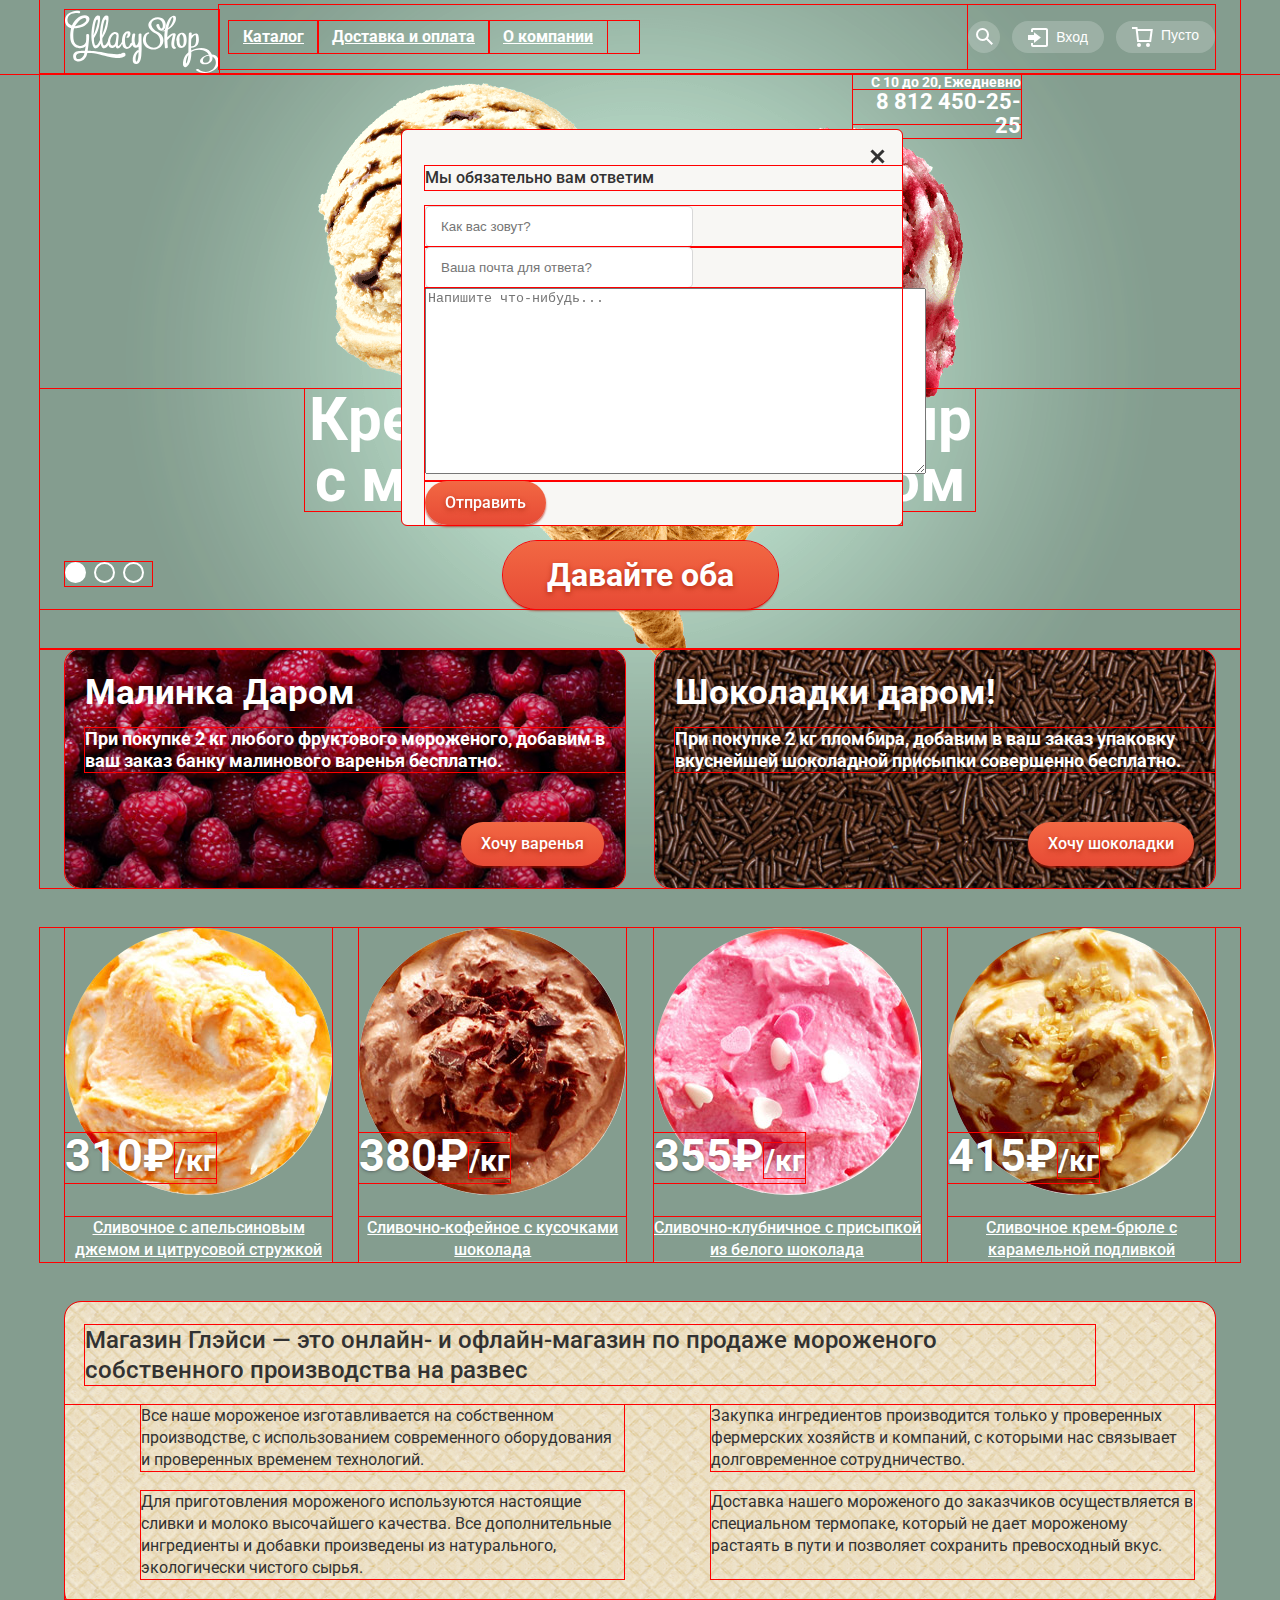
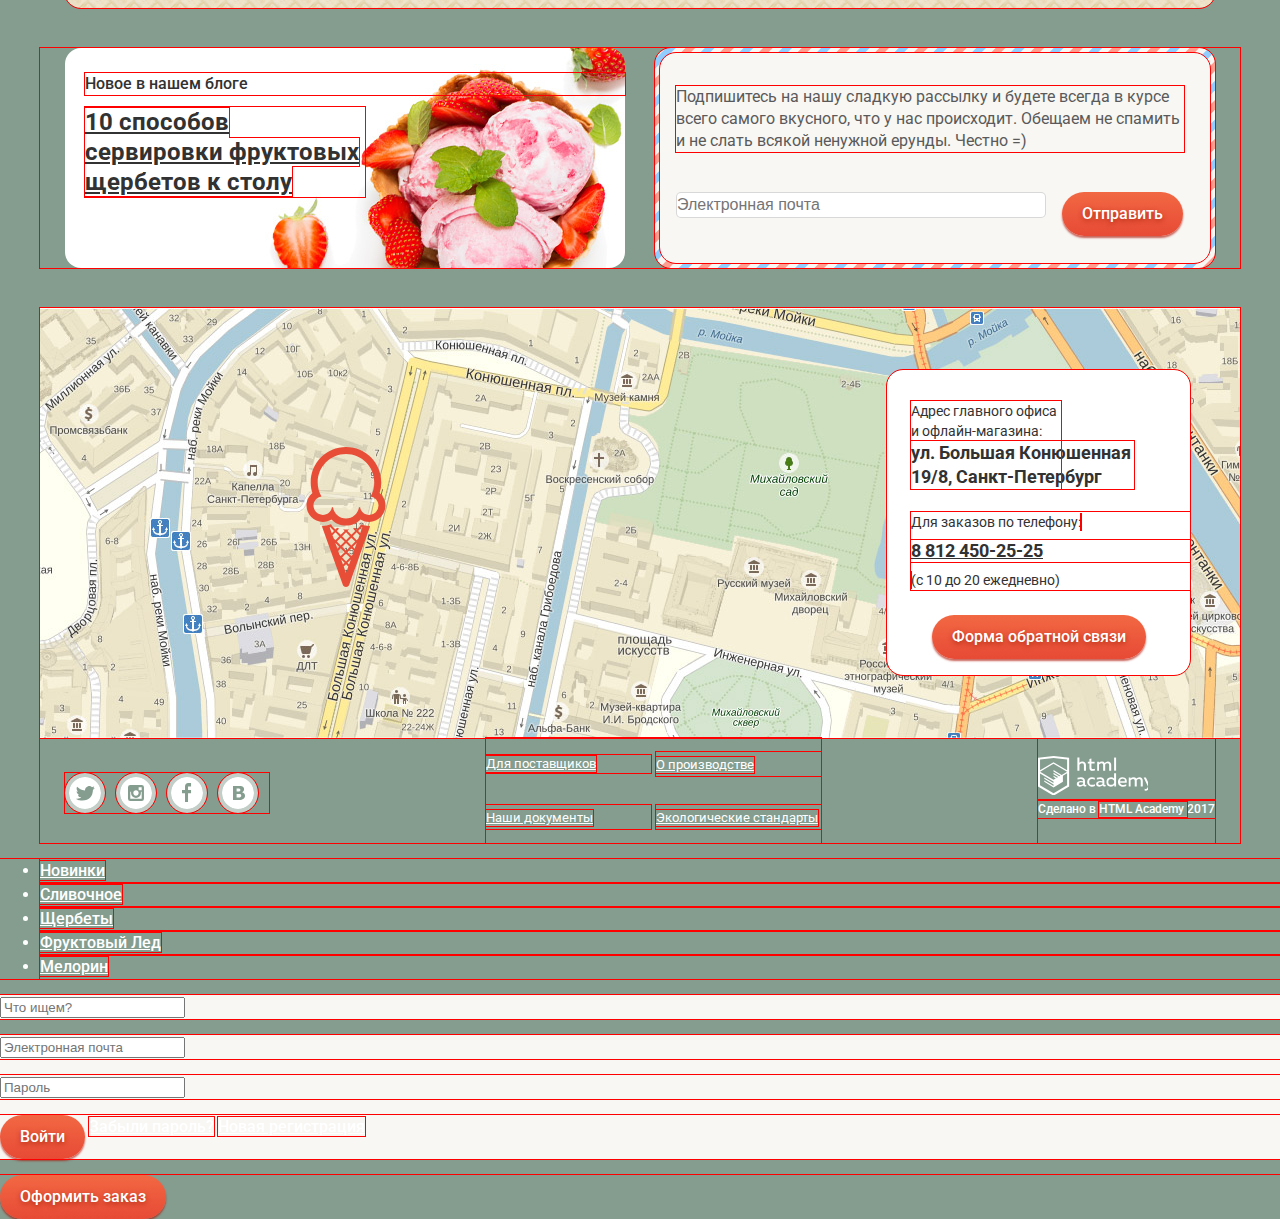
==== commit 68fc3be8: "вопросы" ====
--- a/index.html
+++ b/index.html
@@ -13,46 +13,22 @@
   <input class="visually-hidden" type="radio" id="product-1" name="toggle" checked>
   <input class="visually-hidden" type="radio" id="product-2" name="toggle">
   <input class="visually-hidden" type="radio" id="product-3" name="toggle">
-  <div class="site-wraper">
+  <div class="site-wrapper">
     <header class="main-header">
       <nav class="main-navigation">
         <div class="main-container-navigation">
           <a class="main-logo" href="#"><img src="img/svg/logo.svg" width="154" height="64" alt="логотип gllacy"></a>
-          <ul class="site-navigation">
-            <li><a href="catalog.html">Каталог</a></li>
-            <li><a href="delivery.html">Доставка и оплата</a></li>
-            <li><a href="about.html">О компании</a></li>
-          </ul>
-          <div class="user-navigation">
-            <button class="btn-search btn" type="button" name="search">Поиск</button>
-            <section class="modal modal-search">
-              <label class="visually-hidden" for="search-user">Поиск</label>
-              <input type="search" name="search" id="search-user" placeholder="Что ищем?">
-            </section>
-            <button class="btn-login btn" type="button" name="login">Вход</button>
-            <section class="modal modal-login">
-              <h2 class="visually-hidden">Форма входа на сайт</h2>
-              <form class="login-form" action="https://echo.htmlacademy.ru/" method="post">
-                <p>
-                  <label class="visually-hidden" for="login-user">Логин</label>
-                  <input class="login-form-user" type="text" name="login" id="login-user" placeholder="Электронная почта">
-                </p>
-                <p>
-                  <label class="visually-hidden" for="password-user">Пароль</label>
-                  <input class="login-form-password" type="password" name="password" id="password-user" placeholder="Пароль">
-                </p>
-                <p>
-                  <button class="button" type="submit" name="button">Войти</button>
-                  <a class="restore" href="#">Забыли пароль?</a>
-                  <a class="register" href="#">Новая регистрация</a>
-                </p>
-              </form>
-            </section>
-            <button class="btn-cart btn" type="button" name="cart">Корзина</button>
-            <section class="madal modal-cart">
-              <h2 class="visually-hidden">Корзина</h2>
-              <button class="button" type="button" name="button">Оформить заказ</button>
-            </section>
+          <div class="navigation-wrapper">
+            <ul class="site-navigation">
+              <li><a href="catalog.html">Каталог</a></li>
+              <li><a href="delivery.html">Доставка и оплата</a></li>
+              <li><a href="about.html">О компании</a></li>
+            </ul>
+            <div class="user-navigation">
+              <button class="btn-search btn" type="button" name="search"><svg xmlns="http://www.w3.org/2000/svg" xmlns:xlink="http://www.w3.org/1999/xlink" width="17" height="17" viewBox="0 0 17 17"><path fill="#fff" d="M16.958 15.527L11.75 10.32A6.455 6.455 0 0 0 13 6.5 6.5 6.5 0 1 0 6.5 13a6.465 6.465 0 0 0 3.839-1.263l5.205 5.204 1.414-1.414zM6.5 11C4.019 11 2 8.981 2 6.5S4.019 2 6.5 2 11 4.019 11 6.5 8.981 11 6.5 11z"/></svg><span class="visually-hidden">Поиск</span></button>
+              <button class="btn-login btn" type="button" name="login"><svg xmlns="http://www.w3.org/2000/svg" xmlns:xlink="http://www.w3.org/1999/xlink" width="21" height="19" viewBox="0 0 21 19"><g fill="#fff"><path d="M6 14.875L12.917 9.5 6 4.125v2.917H-.042v4.917H6z"/><path d="M18 0H5C3.9 0 3 .9 3 2v2h2V2h13v15H5v-2H3v2c0 1.1.9 2 2 2h13c1.1 0 2-.9 2-2V2c0-1.1-.9-2-2-2z"/></g></svg>Вход</button>
+              <button class="btn-cart btn" type="button" name="cart">Пусто<span class="visually-hidden">Корзина</span></button>
+            </div>
           </div>
         </div>
         <div class="info-phone">
@@ -97,7 +73,7 @@
       </section>
       <section class="products-index">
         <ul class="products">
-          <li><img src="img/orange.jpg" alt="1"><a href="#">Сливочное с апельсиновым джемом и цитрусовой стружкой</a>
+          <li class="product-hit"><img src="img/orange.jpg" alt="1"><a href="#">Сливочное с апельсиновым джемом и цитрусовой стружкой</a>
             <p>310₽<span>/кг</span></p>
           </li>
           <li><img src="img/coffe.jpg" alt="2"><a href="#">Сливочно-кофейное с кусочками шоколада</a>
@@ -160,10 +136,10 @@
     <footer class="main-footer">
       <div class="social-footer">
         <ul>
-          <li><a href="#">Twitter</a></li>
-          <li><a href="#">Instagram</a></li>
-          <li><a href="#">Facebook</a></li>
-          <li><a href="#">VK</a></li>
+          <li><a href="#"><span class="visually-hidden">Twitter</span></a></li>
+          <li><a href="#"><span class="visually-hidden">Instagram</span></a></li>
+          <li><a href="#"><span class="visually-hidden">Facebook</span></a></li>
+          <li><a href="#"><span class="visually-hidden">VK</span></a></li>
         </ul>
       </div>
       <div class="footer-menu">
@@ -193,19 +169,16 @@
       <p>Мы обязательно вам ответим</p>
       <form class="mailout-form" action="https://echo.htmlacademy.ru/" method="post">
         <p>
-          <label class="visually-hidden">Ваше имя
-            <input class="name-form-mailout" type="text" name="nameuser" placeholder="Как вас зовут?">
-          </label>
-        </p>
-        <p>
-          <label class="visually-hidden">Ваша почта
-            <input class="name-form-mailout" type="text" name="mailuser" placeholder="Ваша почта для ответа?">
-          </label>
-        </p>
-        <p>
-          <label class="visually-hidden">Ваше сообщение
-            <textarea name="comment" rows="12" cols="60" placeholder="Напишите что-нибудь..."></textarea>
-          </label>
+          <label class="visually-hidden" for="your-name">Ваше имя</label>
+            <input class="name-form-mailout" type="text" name="nameuser" id="your-name" placeholder="Как вас зовут?">
+        </p>
+        <p>
+          <label class="visually-hidden" for="your-mail">Ваша почта</label>
+            <input class="name-form-mailout" type="text" name="mailuser" id="your-mail" placeholder="Ваша почта для ответа?">
+        </p>
+        <p>
+          <label class="visually-hidden" for="your-text">Ваше сообщение</label>
+            <textarea name="comment" rows="12" cols="60" id="your-text" placeholder="Напишите что-нибудь..."></textarea>
         </p>
         <p>
           <button class="button" type="submit" name="button">Отправить</button>
@@ -213,6 +186,36 @@
       </form>
       <button class="modal-close" type="button" name="button">Закрыть</button>
     </section>
+
+    <section class="modal modal-search">
+      <label class="visually-hidden" for="search-user">Поиск</label>
+      <input type="search" name="search" id="search-user" placeholder="Что ищем?">
+    </section>
+
+    <section class="modal modal-login">
+      <h2 class="visually-hidden">Форма входа на сайт</h2>
+      <form class="login-form" action="https://echo.htmlacademy.ru/" method="post">
+        <p>
+          <label class="visually-hidden" for="login-user">Логин</label>
+          <input class="login-form-user" type="text" name="login" id="login-user" placeholder="Электронная почта">
+        </p>
+        <p>
+          <label class="visually-hidden" for="password-user">Пароль</label>
+          <input class="login-form-password" type="password" name="password" id="password-user" placeholder="Пароль">
+        </p>
+        <p>
+          <button class="button" type="submit" name="button">Войти</button>
+          <a class="restore" href="#">Забыли пароль?</a>
+          <a class="register" href="#">Новая регистрация</a>
+        </p>
+      </form>
+    </section>
+
+    <section class="madal modal-cart">
+      <h2 class="visually-hidden">Корзина</h2>
+      <button class="button" type="button" name="button">Оформить заказ</button>
+    </section>
+
   </div>
 </body>
 
--- a/css/style.css
+++ b/css/style.css
@@ -30,7 +30,7 @@
   background-position: top center;
 }
 
- .site-wraper {
+ .site-wrapper {
   background-color: #849d8f;
   background-image: url("../img/icecream-slider-1.png");
   background-repeat: no-repeat;
@@ -42,6 +42,7 @@
 
 a {
   color: #ffffff;
+  cursor: pointer;
 }
 
 .visually-hidden:not(:focus):not(:active),
@@ -91,30 +92,72 @@
   border-radius: 16px;
 }
 
-.btn-search,
-.btn-login,
+ .btn {
+   height: 32px;
+   background-color: rgba(255, 255, 255, 0.2);
+   border: none;
+   font-size: 14;
+   font-weight: 500;
+   line-height: 16px;
+   color: #ffffff;
+ }
+
+.btn-search {
+  width: 32px;
+  height: 32px;
+  border-radius: 50%;
+  padding: 7px;
+  margin-right: 10px;
+}
+
+.btn-login {
+  display: flex;
+  justify-content: space-between;
+  align-items: center;
+  padding: 6px 16px;
+  border-radius: 16px;
+  margin-right: 10px;
+}
+
+.btn-login svg {
+  margin-right: 7px;
+}
+
 .btn-cart {
-  display: inline-block;
-  color: #ffffff;
-  background-color: rgba(255, 255, 255, 0.2);
-  border: none;
-}
-
-.btn:hover,
-.btn:focus {
-  font: inherit;
-
-  padding: 11px 15px;
-
-  text-align: center;
-  color: #323232;
-  vertical-align: middle;
-  text-transform: none;
-  text-decoration: none;
-
-  background-color: #f7f6f3;
-  border: none;
+  display: flex;
+  padding: 6px 16px 6px 45px;
   border-radius: 16px;
+  background-image: url("../img/svg/basket.svg");
+  background-repeat: no-repeat;
+  background-position: 16px 6px;
+}
+
+.user-navigation button {
+  font-size: 14px;
+}
+
+.btn-search:hover,
+.btn-search:focus,
+.btn-login:hover,
+.btn-login:focus,
+.btn-cart:hover,
+.btn-cart:focus {
+  color: #000000;
+  background-color: #ffffff;
+}
+
+.btn-search:hover path,
+.btn-search:focus path,
+.btn-login:hover path,
+.btn-login:focus path {
+  fill: #000000;
+}
+
+.btn-cart:hover,
+.btn-cart:focus {
+  background-image: url("../img/svg/basket-red.svg");
+  background-position: 16px 6px;
+  background-repeat: no-repeat;
 }
 
 .info-phone p {
@@ -155,9 +198,14 @@
 
 .about-us {
   color: #323232;
-  background-image: url("../img/bgseo.png");
-  background-repeat: repeat repeat;
-  background-position: 0 0;
+  background-image:
+  url("..img/svg/ice-cream.svg"),
+  url("..img/svg/eco.svg"),
+  url("..img/svg/cow.svg"),
+  url("..img/svg/thermometer.svg"),
+  url("../img/bgseo.png");
+  background-repeat: no-repeat, no-repeat, no-repeat, no-repeat, repeat repeat;
+  background-position: 20px 93px, 20px 181px, 585px 93px, 585px 181px 0 0;
 }
 
 .about-us p {
@@ -425,6 +473,27 @@
   font-weight: 700;
   color: #ffffff;
   text-shadow: 0px 1px 3px rgba(49, 50, 53, 0.5);
+}
+
+.product-hit::after {
+  content: "";
+  position: absolute;
+  top: 0px;
+  left: 0px;
+
+  width: 60px;
+  height: 60px;
+
+  background-image: url("..img/svg/hit.svg");
+  background-repeat: no-repeat;
+  background-position: left top;
+}
+
+.products li:hover,
+.catalog-items li:hover {
+  border-radius: 5px;
+  background-color: rgba(248, 247, 244, 0.2);
+  box-shadow: 0px 20px 20px 0px rgba(0, 0, 0, 0.4);
 }
 
 .catalog-navigation ul {
@@ -498,18 +567,7 @@
   border-radius: 50%;
 }
 
-.modal-list,
-.modal,
-.modal-cart {
-  display: none;
-}
-
 /* сеткисеткисеткисеткисеткисеткисеткисеткисеткисеткисеткисеткисетки */
-
-body {
-  width: 1200px;
-  margin: 0 auto;
-}
 
 .main-container-navigation {
   display: flex;
@@ -525,25 +583,28 @@
   margin-top: 10px;
 }
 
+.navigation-wrapper {
+  display: flex;
+  width: 100%;
+  justify-content: space-between;
+  margin: 0 auto;
+  padding: 0;
+  padding-left: 10px;
+}
+
 .site-navigation {
   display: flex;
   width: 410px;
-  margin-left: 14px;
-  margin-right: 314px;
-  padding: 0 0;
-
-}
-
+  padding: 0 0;
+}
 
 .user-navigation {
-  width: 245px;
-  padding: 0 0;
-}
-
-.user-navigation {
-  display: flex;
+  display: flex;
+  width: 247px;
   justify-content: space-between;
-
+  align-items: center;
+  padding: 0;
+  margin: 0;
 }
 
 .ino-phone {
@@ -556,9 +617,9 @@
 }
 
 .info-phone {
-  position: relative;
+  position: absolute;
   width: 167px;
-  left: 1008px;
+  right: 260px;
 }
 
 .info-phone p,
@@ -588,7 +649,7 @@
 
 .slider {
   position: relative;
-  padding-top: 321px;
+  padding-top: 315px;
   text-align: center;
   color: #ffffff;
   padding-bottom: 40px;
@@ -603,7 +664,7 @@
 .slider p {
   width: 670px;
   margin: 0 auto;
-  margin-bottom: 35px;
+  margin-bottom: 30px;
 }
 
 .slider-controls label {
@@ -659,7 +720,7 @@
 
 #product-3:checked ~ .site-wrapper {
   background-color: #9d8b84;
-  background-image: url("../img/icecream-slider-3.png.png");
+  background-image: url("../img/icecream-slider-3.png");
 }
 
 .slider button {
@@ -759,6 +820,7 @@
 }
 
 .products li {
+  position: relative;
   width: 267px;
   margin: 0 0;
   padding: 0 0;
@@ -780,7 +842,7 @@
 
 .products p {
   position: absolute;
-  top: 1120px;
+  top: 205px;
 }
 
 .about-us {
@@ -975,7 +1037,41 @@
   align-items: center;
 }
 
+.social-footer li {
+  color: #ffffff;
+  width: 32px;
+  height: 32px;
+  border: 4px solid rgba(255, 255, 255, 0.5);
+  border-radius: 50%;
+  margin-right: 11px;
+}
+
+.social-footer li:nth-child(1) {
+  background-image: url("../img/svg/twitter.svg");
+  background-repeat: no-repeat;
+  background-position: top, center;
+}
+
+.social-footer li:nth-child(2) {
+  background-image: url("../img/svg/instagram.svg");
+  background-repeat: no-repeat;
+  background-position: top, center;
+}
+
+.social-footer li:nth-child(3) {
+  background-image: url("../img/svg/fb.svg");
+  background-repeat: no-repeat;
+  background-position: top, center;
+}
+
+.social-footer li:nth-child(4) {
+  background-image: url("../img/svg/vk.svg");
+  background-repeat: no-repeat;
+  background-position: top, center;
+}
+
 .footer-menu {
+  position: relative;
   display: flex;
   width: 335px;
 }
@@ -989,6 +1085,19 @@
 
 .footer-menu li {
   width: 165px;
+  text-decoration: underline;
+}
+
+.footer-menu li::before {
+  content: "";
+
+  color: #ffffff;
+  width: 13px;
+  height: 15px;
+  position: absolute;
+  background-image: url("..img/svg/heart.svg");
+  background-repeat: no-repeat;
+  background-position: 0 0;
 }
 
 .made-in {
@@ -1155,6 +1264,96 @@
   border-bottom: 1px solid rgba(255, 255, 255, 0.5);
 }
 
+.modal {
+  color: #323232;
+  background-color: #f8f7f4;
+}
+
+.mailout-form,
+.mailout-form p,
+.mailout-form input {
+  padding: 0 0;
+  margin: 0 0;
+}
+
+.modal-mailout {
+  position: fixed;
+  top: 130px;
+  left: 50%;
+  width: 477px;
+  padding: 20px 0 0 23px;
+  margin-left: -238px;
+  border-radius: 5px;
+}
+
+.modal-close {
+  position: absolute;
+  top: 15px;
+  right: 15px;
+
+  width: 20px;
+  height: 20px;
+
+  font-size: 0;
+
+  background-color: transparent;
+  border: 0;
+
+  cursor: pointer;
+}
+
+.modal-close::before,
+.modal-close::after {
+  content: "";
+
+  position: absolute;
+  top: 10px;
+  left: 2px;
+
+  width: 17px;
+  height: 3px;
+
+  background-color: #323232;
+}
+
+.modal-close::before {
+  transform: rotate(45deg);
+}
+
+.modal-close::after {
+  transform: rotate(-45deg);
+}
+
+.mailout-form {
+  display: flex;
+  flex-direction: column;
+}
+
+.headline-form {
+  font-size: 24px;
+  font-weight: 500;
+  line-height: 28px;
+  margin-bottom: 23px;
+}
+
+.mailout-form input[type="text"] {
+  box-sizing: border-box;
+  width: 268px;
+  padding: 12px 15px;;
+
+  color: #999999;
+
+  background-color: #ffffff;
+  border: 1px solid rgba(178, 178, 178, 0.5);
+  border-radius: 5px;
+}
+
+.mailout-form input:focus {
+  border-color: #663d15;
+}
+
+
+
 div,section,a,ul,li,p,footer,header,span{
 outline: 1px solid red;
 }
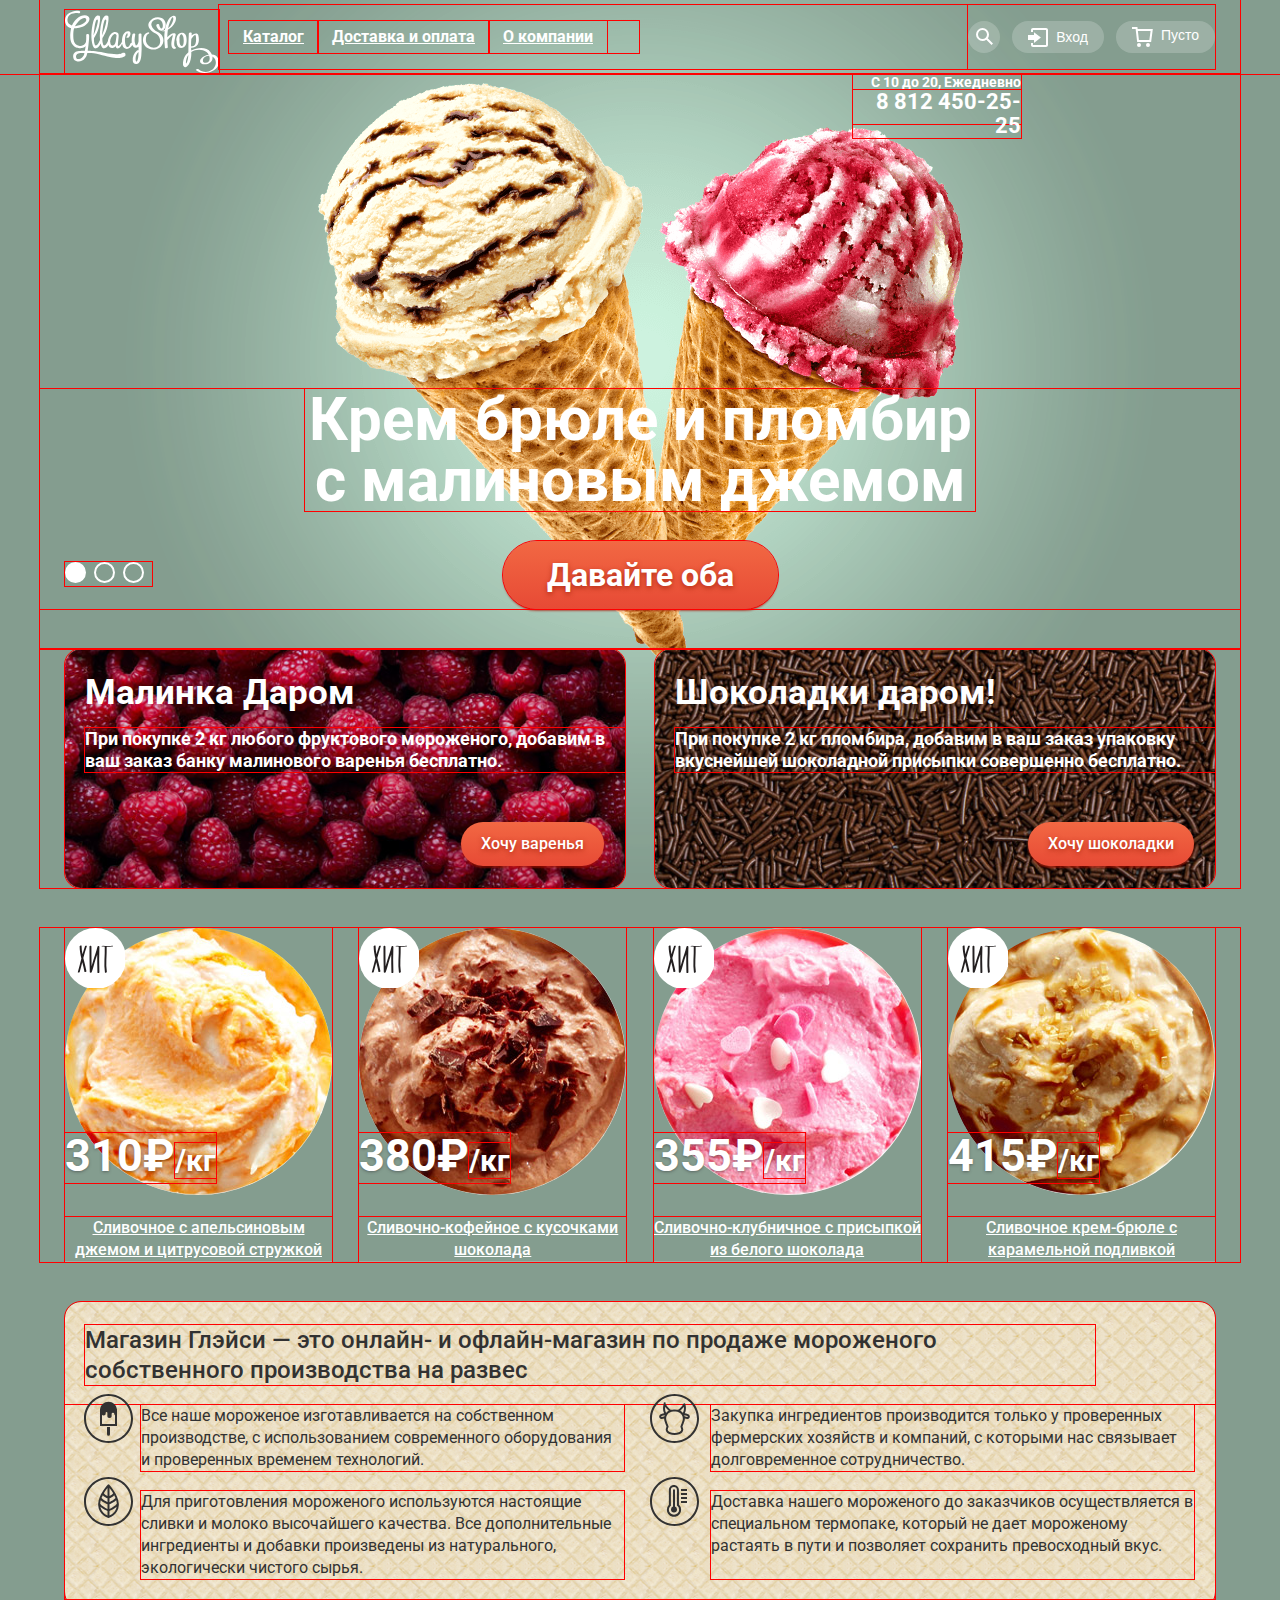
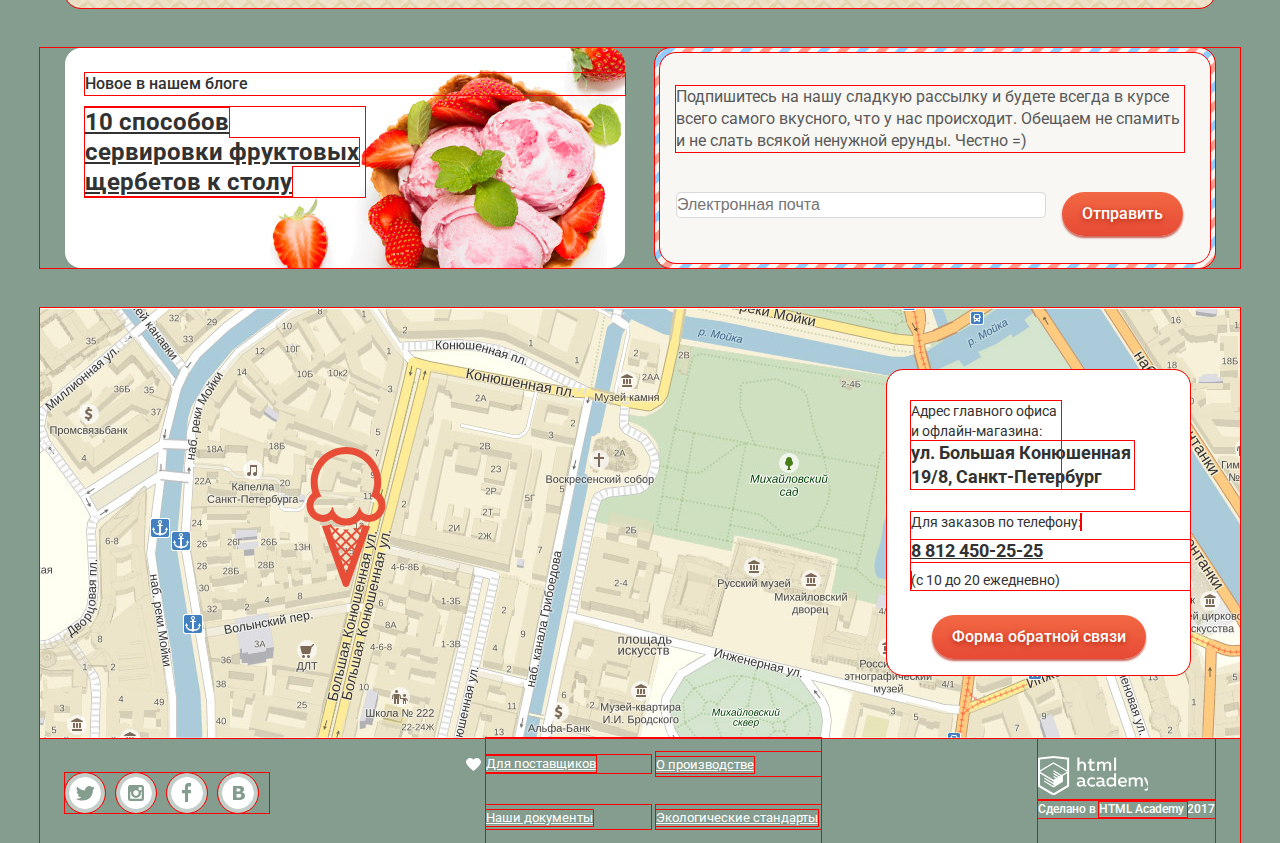
==== commit df862022: "6 7 задания!" ====
--- a/index.html
+++ b/index.html
@@ -20,12 +20,24 @@
           <a class="main-logo" href="#"><img src="img/svg/logo.svg" width="154" height="64" alt="логотип gllacy"></a>
           <div class="navigation-wrapper">
             <ul class="site-navigation">
-              <li><a href="catalog.html">Каталог</a></li>
+              <li><a href="catalog.html">Каталог</a>
+                <ul class="modal-list">
+                  <li><a href="#">Новинки</a></li>
+                  <li><a href="#">Сливочное</a></li>
+                  <li><a href="#">Щербеты</a></li>
+                  <li><a href="#">Фруктовый Лед</a></li>
+                  <li><a href="#">Мелорин</a></li>
+                </ul>
+              </li>
               <li><a href="delivery.html">Доставка и оплата</a></li>
               <li><a href="about.html">О компании</a></li>
             </ul>
             <div class="user-navigation">
               <button class="btn-search btn" type="button" name="search"><svg xmlns="http://www.w3.org/2000/svg" xmlns:xlink="http://www.w3.org/1999/xlink" width="17" height="17" viewBox="0 0 17 17"><path fill="#fff" d="M16.958 15.527L11.75 10.32A6.455 6.455 0 0 0 13 6.5 6.5 6.5 0 1 0 6.5 13a6.465 6.465 0 0 0 3.839-1.263l5.205 5.204 1.414-1.414zM6.5 11C4.019 11 2 8.981 2 6.5S4.019 2 6.5 2 11 4.019 11 6.5 8.981 11 6.5 11z"/></svg><span class="visually-hidden">Поиск</span></button>
+              <section class="modal modal-search">
+                <label class="visually-hidden" for="search-user">Поиск</label>
+                <input type="search" name="search" id="search-user" placeholder="Что ищем?">
+              </section>
               <button class="btn-login btn" type="button" name="login"><svg xmlns="http://www.w3.org/2000/svg" xmlns:xlink="http://www.w3.org/1999/xlink" width="21" height="19" viewBox="0 0 21 19"><g fill="#fff"><path d="M6 14.875L12.917 9.5 6 4.125v2.917H-.042v4.917H6z"/><path d="M18 0H5C3.9 0 3 .9 3 2v2h2V2h13v15H5v-2H3v2c0 1.1.9 2 2 2h13c1.1 0 2-.9 2-2V2c0-1.1-.9-2-2-2z"/></g></svg>Вход</button>
               <button class="btn-cart btn" type="button" name="cart">Пусто<span class="visually-hidden">Корзина</span></button>
             </div>
@@ -76,13 +88,13 @@
           <li class="product-hit"><img src="img/orange.jpg" alt="1"><a href="#">Сливочное с апельсиновым джемом и цитрусовой стружкой</a>
             <p>310₽<span>/кг</span></p>
           </li>
-          <li><img src="img/coffe.jpg" alt="2"><a href="#">Сливочно-кофейное с кусочками шоколада</a>
+          <li class="product-hit"><img src="img/coffe.jpg" alt="2"><a href="#">Сливочно-кофейное с кусочками шоколада</a>
             <p>380₽<span>/кг</span></p>
           </li>
-          <li><img src="img/strawberry.jpg" alt="3"><a href="#">Сливочно-клубничное с присыпкой из белого шоколада</a>
+          <li class="product-hit"><img src="img/strawberry.jpg" alt="3"><a href="#">Сливочно-клубничное с присыпкой из белого шоколада</a>
             <p>355₽<span>/кг</span></p>
           </li>
-          <li><img src="img/creamy.jpg" alt="4"><a href="#">Сливочное крем-брюле с карамельной подливкой</a>
+          <li class="product-hit"><img src="img/creamy.jpg" alt="4"><a href="#">Сливочное крем-брюле с карамельной подливкой</a>
             <p>415₽<span>/кг</span></p>
           </li>
         </ul>
@@ -91,13 +103,13 @@
         <h2 class="visually-hidden">О компании</h2>
         <p>Магазин Глэйси — это онлайн- и офлайн-магазин по продаже мороженого собственного производства на развес</p>
         <ul class="our-features">
-          <li>Все наше мороженое изготавливается на собственном производстве, с использованием современного оборудования
+          <li class="about-icon-one">Все наше мороженое изготавливается на собственном производстве, с использованием современного оборудования
             и проверенных временем технологий.</li>
-          <li>Закупка ингредиентов производится только у проверенных фермерских хозяйств и компаний, с которыми нас связывает
+          <li class="about-icon-two">Закупка ингредиентов производится только у проверенных фермерских хозяйств и компаний, с которыми нас связывает
             долговременное сотрудничество.</li>
-          <li>Для приготовления мороженого используются настоящие сливки и молоко высочайшего качества. Все дополнительные
+          <li class="about-icon-three">Для приготовления мороженого используются настоящие сливки и молоко высочайшего качества. Все дополнительные
             ингредиенты и добавки произведены из натурального, экологически чистого сырья.</li>
-          <li>Доставка нашего мороженого до заказчиков осуществляется в специальном термопаке, который не дает мороженому растаять
+          <li class="about-icon-four">Доставка нашего мороженого до заказчиков осуществляется в специальном термопаке, который не дает мороженому растаять
             в пути и позволяет сохранить превосходный вкус.</li>
         </ul>
       </section>
@@ -151,71 +163,43 @@
         </ul>
       </div>
       <div class="made-in">
-        <a href="https://htmlacademy.ru/"><img src="img/svg/logoacademy.svg" alt="логотип htmlacademy"></a>
+        <a href="https://htmlacademy.ru/"><img src="img/svg/logo-htmlacademy-small.svg" alt="логотип htmlacademy"></a>
         <p>Сделано в <a href="https://htmlacademy.ru/"> HTML Academy </a> 2017</p>
       </div>
     </footer>
-
-    <ul class="modal-list">
-      <li><a href="#">Новинки</a></li>
-      <li><a href="#">Сливочное</a></li>
-      <li><a href="#">Щербеты</a></li>
-      <li><a href="#">Фруктовый Лед</a></li>
-      <li><a href="#">Мелорин</a></li>
-    </ul>
 
     <section class="modal modal-mailout">
       <h2 class="visually-hidden">Форма Обратной связи</h2>
-      <p>Мы обязательно вам ответим</p>
+      <p class="headline-form">Мы обязательно вам ответим!</p>
       <form class="mailout-form" action="https://echo.htmlacademy.ru/" method="post">
-        <p>
           <label class="visually-hidden" for="your-name">Ваше имя</label>
             <input class="name-form-mailout" type="text" name="nameuser" id="your-name" placeholder="Как вас зовут?">
-        </p>
-        <p>
           <label class="visually-hidden" for="your-mail">Ваша почта</label>
             <input class="name-form-mailout" type="text" name="mailuser" id="your-mail" placeholder="Ваша почта для ответа?">
-        </p>
-        <p>
           <label class="visually-hidden" for="your-text">Ваше сообщение</label>
             <textarea name="comment" rows="12" cols="60" id="your-text" placeholder="Напишите что-нибудь..."></textarea>
-        </p>
-        <p>
           <button class="button" type="submit" name="button">Отправить</button>
-        </p>
       </form>
       <button class="modal-close" type="button" name="button">Закрыть</button>
     </section>
 
-    <section class="modal modal-search">
-      <label class="visually-hidden" for="search-user">Поиск</label>
-      <input type="search" name="search" id="search-user" placeholder="Что ищем?">
-    </section>
-
     <section class="modal modal-login">
       <h2 class="visually-hidden">Форма входа на сайт</h2>
       <form class="login-form" action="https://echo.htmlacademy.ru/" method="post">
-        <p>
           <label class="visually-hidden" for="login-user">Логин</label>
           <input class="login-form-user" type="text" name="login" id="login-user" placeholder="Электронная почта">
-        </p>
-        <p>
           <label class="visually-hidden" for="password-user">Пароль</label>
           <input class="login-form-password" type="password" name="password" id="password-user" placeholder="Пароль">
-        </p>
-        <p>
+      <div class="login-form-container">
           <button class="button" type="submit" name="button">Войти</button>
-          <a class="restore" href="#">Забыли пароль?</a>
-          <a class="register" href="#">Новая регистрация</a>
-        </p>
+          <div class="login-form-container-two">
+            <a class="restore" href="#">Забыли пароль?</a>
+            <a class="register" href="#">Новая регистрация</a>
+          </div>
+      </div>
       </form>
     </section>
 
-    <section class="madal modal-cart">
-      <h2 class="visually-hidden">Корзина</h2>
-      <button class="button" type="button" name="button">Оформить заказ</button>
-    </section>
-
   </div>
 </body>
 
--- a/css/style.css
+++ b/css/style.css
@@ -90,6 +90,37 @@
   background-color: #f7f6f3;
   text-decoration: none;
   border-radius: 16px;
+}
+
+.site-navigation li ul {
+  display: none;
+  position: absolute;
+  width: 145px;
+  padding: 0 0;
+  list-style: none;
+  background-color: #f8f7f4;
+  border-radius: 5px;
+  box-shadow: 0px 20px 20px 0px rgba(0, 0, 0, 0.4);
+}
+
+.site-navigation li ul li a {
+  display: block;
+  padding: 11px 0 11px 21px;
+  color: #323232;
+  font-size: 14px;
+  line-height: 16px;
+  font-weight: 400;
+  text-decoration: none;
+  cursor: pointer;
+}
+
+.site-navigation li ul li a:hover {
+  background-color: #fbded8;
+  border-radius: 0;
+}
+
+.site-navigation li:hover ul {
+  display: block;
 }
 
  .btn {
@@ -199,13 +230,9 @@
 .about-us {
   color: #323232;
   background-image:
-  url("..img/svg/ice-cream.svg"),
-  url("..img/svg/eco.svg"),
-  url("..img/svg/cow.svg"),
-  url("..img/svg/thermometer.svg"),
   url("../img/bgseo.png");
-  background-repeat: no-repeat, no-repeat, no-repeat, no-repeat, repeat repeat;
-  background-position: 20px 93px, 20px 181px, 585px 93px, 585px 181px 0 0;
+  background-repeat: repeat repeat;
+  background-position: 0 0;
 }
 
 .about-us p {
@@ -484,9 +511,8 @@
   width: 60px;
   height: 60px;
 
-  background-image: url("..img/svg/hit.svg");
-  background-repeat: no-repeat;
-  background-position: left top;
+  background-image: url("../img/svg/hit.svg");
+  background-repeat: no-repeat;
 }
 
 .products li:hover,
@@ -517,14 +543,13 @@
 }
 
 .filter select,
-.range-input,
-.output,
 .radio,
 .checkbox {
   color: #ffffff;
   background-color: rgba(255, 255, 255, 0.2);
   border: none;
   border-radius: 16px;
+  height: 36px;
 }
 
 .submit-filter {
@@ -584,6 +609,7 @@
 }
 
 .navigation-wrapper {
+  position: relative;
   display: flex;
   width: 100%;
   justify-content: space-between;
@@ -690,8 +716,6 @@
   font-size: 0;
 }
 
-
-
 .slide {
   display: none;
 }
@@ -807,6 +831,7 @@
   margin: 0 auto;
   padding: 0 0;
   display: flex;
+  flex-wrap: wrap;
   justify-content: space-between;
 }
 
@@ -868,7 +893,60 @@
   margin-bottom: 20px;
 }
 
+.about-icon-one::after {
+  content: "";
+  position: absolute;
+  top: -11px;
+  left: 19px;
+
+  width: 50px;
+  height: 50px;
+
+  background-image: url("../img/svg/ice-cream.svg");
+  background-repeat: no-repeat;
+}
+
+.about-icon-two::after {
+  content: "";
+  position: absolute;
+  top: -11px;
+  left: 585px;
+
+  width: 50px;
+  height: 50px;
+
+  background-image: url("../img/svg/cow.svg");
+  background-repeat: no-repeat;
+}
+
+.about-icon-three::after {
+  content: "";
+  position: absolute;
+  top: 72px;
+  left: 19px;
+
+  width: 50px;
+  height: 50px;
+
+  background-image: url("../img/svg/eco.svg");
+  background-repeat: no-repeat;
+}
+
+.about-icon-four::after {
+  content: "";
+  position: absolute;
+  top: 72px;
+  left: 585px;
+
+  width: 50px;
+  height: 50px;
+
+  background-image: url("../img/svg/thermometer.svg");
+  background-repeat: no-repeat;
+}
+
 .our-features {
+  position: relative;
   display: flex;
   margin: 0 auto;
   flex-wrap: wrap;
@@ -1088,14 +1166,16 @@
   text-decoration: underline;
 }
 
-.footer-menu li::before {
+.footer-menu li:nth-child(1)::before {
   content: "";
 
   color: #ffffff;
-  width: 13px;
+  width: 15px;
   height: 15px;
   position: absolute;
-  background-image: url("..img/svg/heart.svg");
+  top: 20px;
+  left: -20px;
+  background-image: url("../img/svg/heart.svg");
   background-repeat: no-repeat;
   background-position: 0 0;
 }
@@ -1152,6 +1232,46 @@
   margin: 0 0;
 }
 
+.filter select {
+  width: 193px;
+}
+
+.radio {
+  width: 412px;
+}
+
+.radio input[type="radio"] {
+  margin: 0 0;
+  padding: 0 0;
+}
+
+.radio-container p {
+  margin-bottom: 7px;
+}
+
+.select p {
+  margin-bottom: 7px;
+}
+
+.checkbox-container p {
+  margin-bottom: 7px;
+}
+
+.checkbox {
+  width: 702px;
+}
+
+.submit-wrapper {
+  padding-top: 23px;
+}
+
+.submit-filter {
+  font-size: 16px;
+  font-weight: 500;
+  line-height: 18px;
+  padding: 7px 29px;
+}
+
 .filter {
   display: flex;
   width: 865px;
@@ -1171,6 +1291,7 @@
   display: flex;
   justify-content: space-between;
   width: 865px;
+  margin-bottom: 16px;
 }
 
 .filter-container-two {
@@ -1188,6 +1309,120 @@
   display: flex;
   flex-direction: column;
 }
+
+/* rangerangerangerangerangerangerangerangerangerangerangerange */
+
+.range {
+  color: #ffffff;
+}
+
+.price-wrapper {
+  display: flex;
+}
+
+.filter-range-title {
+  font-weight: 600;
+  font-size: 14px;
+  line-height: 16px;
+}
+
+.price-controls {
+  position: relative;
+}
+
+.price-controls::after {
+  content: "";
+  position: absolute;
+  top: 40%;
+  left: 48%;
+
+  width: 7px;
+  height: 2px;
+
+  background: #ffffff;
+  transform: translate(-50%, -50%);
+}
+
+.price-controls label {
+  display: inline-block;
+
+  font-size: 14px;
+  line-height: 16px;
+  vertical-align: top;
+  margin-left: 5px;
+
+  cursor: pointer;
+}
+
+.price-controls .min-price,
+.price-controls .max-price {
+}
+
+.price-controls input {
+  width: 30px;
+  margin: 0;
+
+  color: inherit;
+  font: inherit;
+
+  background: none;
+  border: none;
+}
+
+.range-wrapper {
+  position: relative;
+  background-color: rgba(255, 255, 255, 0.2);
+  border-radius: 16px;
+  height: 36px;
+  width: 220px;
+}
+
+.range-controls {
+  position: absolute;
+  top: 15px;
+  left: 22px;
+}
+
+.range-controls .scale {
+  height: 2px;
+  color: #ffffff;
+  background: rgba(255, 255, 255, 1);
+}
+
+.range-controls .bar {
+  width: 176px;
+  height: 2px;
+
+  background: #ffffff;
+}
+
+.range-toggle {
+  position: absolute;
+  top: -9px;
+
+  width: 5px;
+  height: 5px;
+
+  background: #ababab;
+  border: 8px solid #ffffff;
+  border-radius: 50%;
+  box-shadow: 0 2px 1px 0 rgba(0, 1, 1, 0.2);
+  cursor: pointer;
+}
+
+.range-toggle:hover {
+  background: #1c4f80;
+}
+
+.range-toggle-min {
+  left: 13px;
+}
+
+.range-toggle-max {
+  left: 110px;
+}
+
+/* rangerangerangerangerangerangerangerangerangerangerangerange */
 
 .catalog {
   display: flex;
@@ -1250,19 +1485,25 @@
   margin: 0 0;
 }
 
+.pages a {
+  padding: 5px 11px 5px 10px;
+}
+
+.pages-list {
+  display: flex;
+  width: 1150px;
+  justify-content: flex-end;
+  margin-left: 25px;
+  border-bottom: 1px solid rgba(255, 255, 255, 0.5);
+}
+
 .pages {
   display: flex;
-  width: 190px;
   justify-content: space-between;
   margin-bottom: 29px;
 }
 
-.pages-list {
-  display: flex;
-  justify-content: flex-end;
-  margin-right: 25px;
-  border-bottom: 1px solid rgba(255, 255, 255, 0.5);
-}
+/* modalmodalmodalmodalmodalmodalmodalmodalmodalmodalmodalmodalmodalmodalmodalmodalmodal */
 
 .modal {
   color: #323232;
@@ -1277,13 +1518,14 @@
 }
 
 .modal-mailout {
+  display: none;
   position: fixed;
   top: 130px;
   left: 50%;
   width: 477px;
-  padding: 20px 0 0 23px;
+  padding: 20px 0 25px 23px;
   margin-left: -238px;
-  border-radius: 5px;
+  border-radius: 15px;
 }
 
 .modal-close {
@@ -1327,19 +1569,23 @@
 .mailout-form {
   display: flex;
   flex-direction: column;
+  padding-right: 24px;
 }
 
 .headline-form {
+  width: 355px;
   font-size: 24px;
   font-weight: 500;
   line-height: 28px;
+  margin: 0 0;
   margin-bottom: 23px;
 }
 
 .mailout-form input[type="text"] {
   box-sizing: border-box;
   width: 268px;
-  padding: 12px 15px;;
+  padding: 12px 15px;
+  margin-bottom: 20px;
 
   color: #999999;
 
@@ -1352,6 +1598,127 @@
   border-color: #663d15;
 }
 
+.mailout-form textarea {
+  width: 100%;
+  resize: none;
+  padding: 12px 15px;
+  margin: 0 0;
+  margin-bottom: 25px;
+  color: #999999;
+  box-sizing: border-box;
+  background-color: #ffffff;
+  border: 1px solid rgba(178, 178, 178, 0.5);
+  border-radius: 5px;
+}
+
+.mailout-form button {
+  align-self: flex-end;
+}
+
+.modal-search,
+.madal-search input {
+  padding: 0 0;
+  margin: 0 0;
+}
+
+.modal-search {
+  display: none;
+  position: absolute;
+  top: 55px;
+  right: 220px;
+
+  width: 340px;
+  padding: 20px 15px;
+  border-radius: 6px;
+  box-shadow: 0px 20px 20px 0px rgba(0, 0, 0, 0.4);
+}
+
+.modal-search input {
+  box-sizing: border-box;
+  padding: 15px;
+  width: 100%;
+  color: #999999;
+  background-color: #ffffff;
+  border: 1px solid rgba(178, 178, 178, 0.5);
+  border-radius: 5px;
+}
+
+.modal-login {
+  display: none;
+  position: absolute;
+  top: 55px;
+  right: 370px;
+  width: 278px;
+  padding: 20px 15px;
+  border-radius: 6px;
+  box-shadow: 0px 20px 20px 0px rgba(0, 0, 0, 0.4);
+}
+
+.login-form input[type="text"],
+.login-form input[type="password"] {
+  box-sizing: border-box;
+  width: 100%;
+  padding: 15px 15px;
+  margin-bottom: 20px;
+
+  color: #999999;
+
+  background-color: #ffffff;
+  border: 1px solid rgba(178, 178, 178, 0.5);
+  border-radius: 5px;
+}
+
+.login-form-container {
+  display: flex;
+  justify-content: space-between;
+}
+
+.login-form-container-two {
+  display: flex;
+  flex-direction: column;
+}
+
+.login-form-container-two a {
+  color: #323232;
+}
+
+.modal-cart {
+  position: ;
+  width: 540px;
+  margin: 0 0;
+}
+
+.modal-wrapper {
+  position: relative;
+  padding-left: 88px;
+  padding-top: 28px;
+}
+
+.modal-cart table {
+  font-size: 13px;
+  line-height: 16px;
+  font-weight: 400;
+  color: #323232;
+  border-collapse: collapse;
+  padding-right: 34px;
+}
+
+.row-1, row-4 {
+  width: 217px;
+}
+
+.row-2, row-5 {
+  width: 95px;
+}
+
+.row-3, row-6 {
+  width: 50px;
+  margin-right: 34px;
+}
+
+.row-1, .row-2, .row-3 {
+  padding-bottom: 37px;
+}
 
 
 div,section,a,ul,li,p,footer,header,span{
